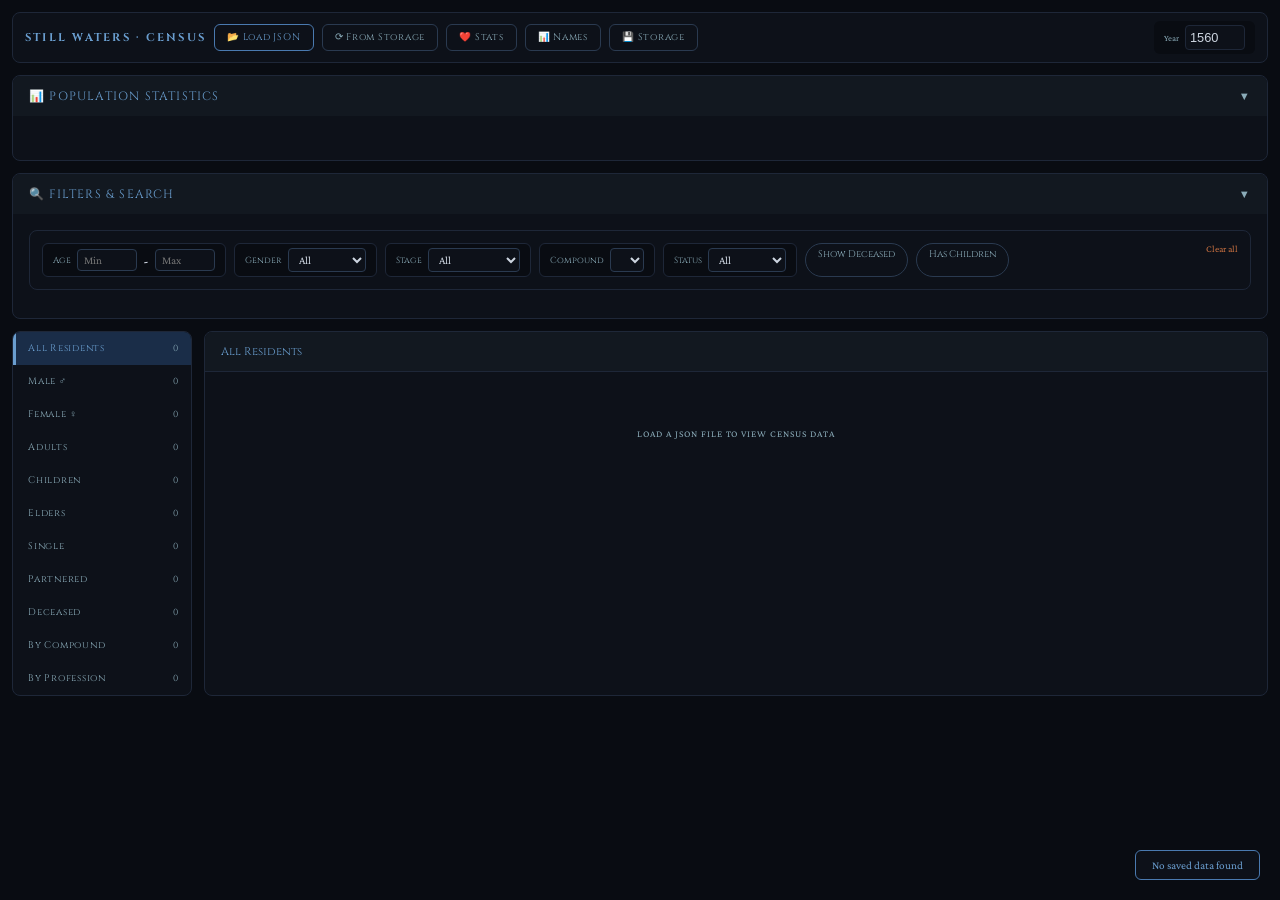
==== Census.html @ c7a9161c "Add files via upload" ====
<!DOCTYPE html>
<html lang="en">
<head>
<meta charset="UTF-8">
<meta name="viewport" content="width=device-width, initial-scale=1.0, maximum-scale=1.0, user-scalable=yes">
<title>Still Waters — Census & Analytics</title>
<link rel="preconnect" href="https://fonts.googleapis.com">
<link href="https://fonts.googleapis.com/css2?family=Cinzel:wght@400;600&family=Crimson+Pro:ital,wght@0,300;0,400;1,300;1,400&display=swap" rel="stylesheet">
<style>
:root {
  --bg: #090c12;
  --bg2: #0d1119;
  --bg3: #121820;
  --border: #1e2738;
  --border2: #2a3a50;
  --text: #cdd5e0;
  --tdim: #8aabb8;
  --accent: #6a9ecf;
  --accent2: #4a7ab0;
  --accent-dim: #1a2d48;
  --success: #4a9060;
  --warning: #c87040;
  --danger: #8b4040;
  --deceased: #8f5e5e;
  --info: #5a9ccc;
  --rank-chief: #c9a87c;
  --rank-sacred-sons: #a87898;
  --rank-sacred: #7a9eb0;
  --rank-sacred-daughters: #b88aa8;
  --rank-consort: #c89880;
  --rank-elder: #6a9ecf;
  --rank-master: #8a9eb0;
  --rel-ongoing: #4a9060;
  --rel-ended: #8b4040;
  --rel-widowed: #8f5e5e;
  --tooltip-bg: #1a2432;
  --tooltip-border: #4a7ab0;
}

* { box-sizing: border-box; margin: 0; padding: 0; }

body {
  background: var(--bg);
  color: var(--text);
  font-family: 'Crimson Pro', Georgia, serif;
  min-height: 100vh;
  overflow-x: hidden;
}

/* Mobile-first design */
.container {
  max-width: 1400px;
  margin: 0 auto;
  padding: 12px;
}

/* Collapsible Sections */
.collapsible-section {
  background: var(--bg2);
  border: 1px solid var(--border);
  border-radius: 8px;
  margin-bottom: 12px;
  overflow: hidden;
}

.section-header {
  display: flex;
  justify-content: space-between;
  align-items: center;
  padding: 12px 16px;
  cursor: pointer;
  font-family: 'Cinzel', serif;
  font-size: 0.75rem;
  letter-spacing: 0.1em;
  color: var(--accent);
  background: var(--bg3);
  transition: background 0.2s;
}

.section-header:hover {
  background: var(--bg);
}

.section-header .arrow {
  transition: transform 0.3s;
  font-size: 0.7rem;
  color: var(--tdim);
}

.section-header.collapsed .arrow {
  transform: rotate(-90deg);
}

.section-content {
  max-height: 2000px;
  overflow: hidden;
  transition: max-height 0.3s ease-out;
  padding: 16px;
}

.section-content.collapsed {
  max-height: 0;
  padding: 0 16px;
}

/* Top Bar */
.topbar {
  display: flex;
  flex-wrap: wrap;
  align-items: center;
  gap: 8px;
  margin-bottom: 12px;
  padding: 8px 12px;
  background: var(--bg2);
  border: 1px solid var(--border);
  border-radius: 8px;
}

.topbar h1 {
  font-family: 'Cinzel', serif;
  font-size: 0.7rem;
  letter-spacing: 0.2em;
  color: var(--accent);
  text-transform: uppercase;
  white-space: nowrap;
}

.btn {
  background: transparent;
  border: 1px solid var(--border2);
  border-radius: 6px;
  color: var(--tdim);
  padding: 6px 12px;
  font-family: 'Cinzel', serif;
  font-size: 0.6rem;
  letter-spacing: 0.08em;
  cursor: pointer;
  transition: all 0.15s;
  white-space: nowrap;
}

.btn:hover {
  border-color: var(--accent);
  color: var(--accent);
}

.btn.primary {
  border-color: var(--accent2);
  color: var(--accent);
}

.btn.small {
  padding: 3px 8px;
  font-size: 0.55rem;
}

.year-control {
  display: flex;
  align-items: center;
  gap: 6px;
  background: var(--bg);
  padding: 4px 10px;
  border-radius: 6px;
  margin-left: auto;
}

.year-control label {
  font-size: 0.55rem;
  color: var(--tdim);
}

.year-control input {
  width: 60px;
  background: var(--bg2);
  border: 1px solid var(--border);
  color: var(--text);
  padding: 4px;
  border-radius: 4px;
  font-size: 0.8rem;
}

/* Stats Grid */
.stats-grid {
  display: grid;
  grid-template-columns: repeat(auto-fit, minmax(140px, 1fr));
  gap: 8px;
  margin-bottom: 12px;
}

.stat-card {
  background: var(--bg2);
  border: 1px solid var(--border);
  border-radius: 8px;
  padding: 10px;
  text-align: center;
}

.stat-value {
  font-size: 1.4rem;
  font-weight: bold;
  color: var(--accent);
}

.stat-label {
  font-size: 0.55rem;
  text-transform: uppercase;
  letter-spacing: 0.1em;
  color: var(--tdim);
  margin-top: 4px;
}

/* Filter Bar */
.filter-bar {
  display: flex;
  flex-wrap: wrap;
  gap: 8px;
  margin-bottom: 12px;
  padding: 12px;
  background: var(--bg2);
  border: 1px solid var(--border);
  border-radius: 8px;
}

.filter-group {
  display: flex;
  align-items: center;
  gap: 6px;
  background: var(--bg);
  padding: 4px 10px;
  border-radius: 6px;
  border: 1px solid var(--border);
}

.filter-group label {
  font-size: 0.55rem;
  font-family: 'Cinzel', serif;
  color: var(--tdim);
}

.filter-input, .filter-select {
  background: var(--bg2);
  border: 1px solid var(--border2);
  border-radius: 4px;
  color: var(--text);
  padding: 4px 6px;
  font-size: 0.7rem;
  font-family: 'Crimson Pro', serif;
}

.filter-tag {
  background: transparent;
  border: 1px solid var(--border2);
  border-radius: 20px;
  padding: 4px 12px;
  font-size: 0.6rem;
  font-family: 'Cinzel', serif;
  color: var(--tdim);
  cursor: pointer;
  transition: all 0.15s;
}

.filter-tag:hover, .filter-tag.active {
  border-color: var(--accent);
  color: var(--accent);
  background: var(--accent-dim);
}

.clear-filters {
  color: var(--warning);
  font-size: 0.6rem;
  cursor: pointer;
  margin-left: auto;
}

/* Main Layout */
.main-layout {
  display: flex;
  gap: 12px;
  flex-wrap: wrap;
}

/* Sidebar Navigation */
.sidebar {
  width: 180px;
  flex-shrink: 0;
  background: var(--bg2);
  border: 1px solid var(--border);
  border-radius: 8px;
  overflow: hidden;
}

.sidebar-item {
  padding: 10px 12px;
  font-family: 'Cinzel', serif;
  font-size: 0.6rem;
  letter-spacing: 0.08em;
  color: var(--tdim);
  cursor: pointer;
  border-left: 3px solid transparent;
  transition: all 0.15s;
}

.sidebar-item:hover {
  background: var(--bg3);
  color: var(--text);
}

.sidebar-item.active {
  background: var(--accent-dim);
  border-left-color: var(--accent);
  color: var(--accent);
}

.sidebar-item .count {
  float: right;
  font-size: 0.55rem;
  color: var(--tdim);
}

/* Content Area */
.content-area {
  flex: 1;
  min-width: 0;
  background: var(--bg2);
  border: 1px solid var(--border);
  border-radius: 8px;
  overflow: hidden;
}

.content-header {
  padding: 12px 16px;
  border-bottom: 1px solid var(--border);
  font-family: 'Cinzel', serif;
  font-size: 0.7rem;
  color: var(--accent);
  background: var(--bg3);
}

.content-body {
  padding: 16px;
  overflow-x: auto;
  max-height: calc(100vh - 450px);
  overflow-y: auto;
}

/* Table Styles */
.census-table {
  width: 100%;
  border-collapse: collapse;
  font-size: 0.75rem;
  min-width: 600px;
}

.census-table th {
  text-align: left;
  padding: 8px 10px;
  font-family: 'Cinzel', serif;
  font-size: 0.55rem;
  color: var(--tdim);
  border-bottom: 1px solid var(--border);
  cursor: pointer;
  white-space: nowrap;
}

.census-table th:hover {
  color: var(--accent);
}

.census-table th.sorted-asc::after { content: " ▲"; }
.census-table th.sorted-desc::after { content: " ▼"; }

.census-table td {
  padding: 8px 10px;
  border-bottom: 1px solid var(--border2);
}

.census-table tr:hover td {
  background: var(--bg3);
}

.census-table .deceased {
  color: var(--deceased);
  font-style: italic;
}

/* Charts */
.chart-container {
  display: flex;
  flex-wrap: wrap;
  gap: 20px;
  margin-top: 16px;
}

.chart {
  flex: 1;
  min-width: 200px;
  background: var(--bg);
  border-radius: 8px;
  padding: 12px;
}

.chart-title {
  font-family: 'Cinzel', serif;
  font-size: 0.6rem;
  color: var(--accent);
  margin-bottom: 12px;
  text-align: center;
}

.bar-chart {
  display: flex;
  flex-direction: column;
  gap: 8px;
}

.bar-item {
  display: flex;
  align-items: center;
  gap: 8px;
  font-size: 0.7rem;
}

.bar-label {
  width: 100px;
  color: var(--tdim);
  white-space: nowrap;
}

.bar-fill {
  flex: 1;
  height: 20px;
  background: var(--accent-dim);
  border-radius: 4px;
  overflow: hidden;
}

.bar-fill-inner {
  height: 100%;
  background: var(--accent);
  width: 0%;
  transition: width 0.3s;
}

.bar-value {
  width: 50px;
  text-align: right;
  color: var(--accent);
}

/* Compound Cards */
.compound-grid {
  display: grid;
  grid-template-columns: repeat(auto-fill, minmax(280px, 1fr));
  gap: 12px;
}

.compound-card {
  background: var(--bg);
  border: 1px solid var(--border);
  border-radius: 8px;
  padding: 12px;
}

.compound-name {
  font-family: 'Cinzel', serif;
  font-size: 0.7rem;
  color: var(--accent);
  margin-bottom: 8px;
  border-bottom: 1px solid var(--border);
  padding-bottom: 4px;
}

.compound-stats {
  display: flex;
  gap: 12px;
  flex-wrap: wrap;
  font-size: 0.65rem;
  margin-bottom: 8px;
}

.compound-stat {
  color: var(--tdim);
}

.compound-stat span {
  color: var(--accent);
  font-weight: bold;
}

.compound-residents {
  margin-top: 8px;
  font-size: 0.6rem;
  color: var(--tdim);
  max-height: 100px;
  overflow-y: auto;
}

/* Modal */
.modal-overlay {
  display: none;
  position: fixed;
  inset: 0;
  background: rgba(0,0,0,0.95);
  z-index: 2000;
  align-items: center;
  justify-content: center;
  padding: 15px;
}

.modal-box {
  background: var(--bg2);
  border: 1px solid var(--border);
  border-radius: 8px;
  width: 90%;
  max-width: 600px;
  max-height: 80vh;
  overflow-y: auto;
  padding: 20px;
}

.modal-title {
  font-family: 'Cinzel', serif;
  font-size: 0.7rem;
  color: var(--accent);
  margin-bottom: 16px;
  text-transform: uppercase;
}

/* Toast */
#toast {
  position: fixed;
  bottom: 20px;
  right: 20px;
  background: var(--bg2);
  border: 1px solid var(--accent2);
  border-radius: 6px;
  padding: 8px 16px;
  color: var(--accent);
  font-size: 0.7rem;
  opacity: 0;
  transition: opacity 0.3s;
  z-index: 999;
  pointer-events: none;
}

#toast.show {
  opacity: 1;
}

/* Empty State */
.empty-state {
  text-align: center;
  padding: 40px;
  color: var(--tdim);
  font-size: 0.6rem;
  letter-spacing: 0.1em;
}

/* Mobile Adjustments */
@media (max-width: 768px) {
  .container {
    padding: 8px;
  }
  
  .main-layout {
    flex-direction: column;
  }
  
  .sidebar {
    width: 100%;
    display: flex;
    overflow-x: auto;
    white-space: nowrap;
  }
  
  .sidebar-item {
    display: inline-block;
    border-left: none;
    border-bottom: 2px solid transparent;
  }
  
  .sidebar-item.active {
    border-left-color: transparent;
    border-bottom-color: var(--accent);
  }
  
  .filter-group {
    flex-wrap: wrap;
  }
  
  .stats-grid {
    grid-template-columns: repeat(3, 1fr);
  }
  
  .content-body {
    padding: 12px;
  }
  
  .census-table {
    font-size: 0.65rem;
  }
  
  .census-table th, .census-table td {
    padding: 5px 6px;
  }
}

@media (max-width: 480px) {
  .stats-grid {
    grid-template-columns: repeat(2, 1fr);
  }
  
  .filter-bar {
    flex-direction: column;
  }
  
  .filter-group {
    width: 100%;
  }
  
  .clear-filters {
    margin-left: 0;
  }
  
  .topbar {
    flex-direction: column;
    align-items: stretch;
  }
  
  .year-control {
    margin-left: 0;
    justify-content: center;
  }
}
</style>
</head>
<body>

<div class="container">
  <!-- Top Bar -->
  <div class="topbar">
    <h1>STILL WATERS · CENSUS</h1>
    <button class="btn primary" onclick="triggerFileLoad()">📂 Load JSON</button>
    <input type="file" id="json-file" accept=".json" style="display:none" onchange="loadJSON(event)">
    <button class="btn" onclick="loadFromStorage()">⟳ From Storage</button>
    <button class="btn" onclick="showRelationshipStats()">❤️ Stats</button>
    <button class="btn" onclick="showNameFrequency()">📊 Names</button>
    <button class="btn" onclick="openStorageManager()">💾 Storage</button>
    <div class="year-control">
      <label>Year</label>
      <input type="number" id="current-year" value="1560" onchange="updateYear()">
    </div>
  </div>

  <!-- Collapsible Stats Section -->
  <div class="collapsible-section">
    <div class="section-header" onclick="toggleSection('stats-section')">
      <span>📊 POPULATION STATISTICS</span>
      <span class="arrow">▼</span>
    </div>
    <div id="stats-section" class="section-content">
      <div class="stats-grid" id="stats-grid"></div>
    </div>
  </div>

  <!-- Collapsible Filter Bar -->
  <div class="collapsible-section">
    <div class="section-header" onclick="toggleSection('filter-section')">
      <span>🔍 FILTERS & SEARCH</span>
      <span class="arrow">▼</span>
    </div>
    <div id="filter-section" class="section-content">
      <div class="filter-bar">
        <div class="filter-group">
          <label>Age</label>
          <input type="number" id="filter-age-min" class="filter-input" placeholder="Min" oninput="applyFilters()" style="width:60px">
          <span>-</span>
          <input type="number" id="filter-age-max" class="filter-input" placeholder="Max" oninput="applyFilters()" style="width:60px">
        </div>
        <div class="filter-group">
          <label>Gender</label>
          <select id="filter-gender" class="filter-select" onchange="applyFilters()">
            <option value="">All</option>
            <option value="male">Male ♂</option>
            <option value="female">Female ♀</option>
          </select>
        </div>
        <div class="filter-group">
          <label>Stage</label>
          <select id="filter-stage" class="filter-select" onchange="applyFilters()">
            <option value="">All</option>
            <option value="infant">Infant</option>
            <option value="toddler">Toddler</option>
            <option value="child">Child</option>
            <option value="adolescent">Adolescent</option>
            <option value="young adult">Young Adult</option>
            <option value="adult">Adult</option>
            <option value="middle-aged">Middle-Aged</option>
            <option value="elder">Elder</option>
          </select>
        </div>
        <div class="filter-group">
          <label>Compound</label>
          <select id="filter-compound" class="filter-select" onchange="applyFilters()"></select>
        </div>
        <div class="filter-group">
          <label>Status</label>
          <select id="filter-status" class="filter-select" onchange="applyFilters()">
            <option value="">All</option>
            <option value="single">Single</option>
            <option value="ongoing">Ongoing</option>
            <option value="widowed">Widowed</option>
          </select>
        </div>
        <span class="filter-tag" onclick="toggleFilter('deceased')" id="filter-deceased">Show Deceased</span>
        <span class="filter-tag" onclick="toggleFilter('has-children')" id="filter-children">Has Children</span>
        <span class="clear-filters" onclick="clearAllFilters()">Clear all</span>
      </div>
    </div>
  </div>

  <!-- Main Content -->
  <div class="main-layout">
    <!-- Sidebar Navigation -->
    <div class="sidebar" id="sidebar">
      <div class="sidebar-item active" onclick="switchView('all')" id="view-all">
        All Residents <span class="count" id="count-all">0</span>
      </div>
      <div class="sidebar-item" onclick="switchView('male')" id="view-male">
        Male ♂ <span class="count" id="count-male">0</span>
      </div>
      <div class="sidebar-item" onclick="switchView('female')" id="view-female">
        Female ♀ <span class="count" id="count-female">0</span>
      </div>
      <div class="sidebar-item" onclick="switchView('adult')" id="view-adult">
        Adults <span class="count" id="count-adult">0</span>
      </div>
      <div class="sidebar-item" onclick="switchView('child')" id="view-child">
        Children <span class="count" id="count-child">0</span>
      </div>
      <div class="sidebar-item" onclick="switchView('elder')" id="view-elder">
        Elders <span class="count" id="count-elder">0</span>
      </div>
      <div class="sidebar-item" onclick="switchView('single')" id="view-single">
        Single <span class="count" id="count-single">0</span>
      </div>
      <div class="sidebar-item" onclick="switchView('partnered')" id="view-partnered">
        Partnered <span class="count" id="count-partnered">0</span>
      </div>
      <div class="sidebar-item" onclick="switchView('deceased')" id="view-deceased">
        Deceased <span class="count" id="count-deceased">0</span>
      </div>
      <div class="sidebar-item" onclick="switchView('compounds')" id="view-compounds">
        By Compound <span class="count" id="count-compounds">0</span>
      </div>
      <div class="sidebar-item" onclick="switchView('professions')" id="view-professions">
        By Profession <span class="count" id="count-professions">0</span>
      </div>
    </div>

    <!-- Content Area -->
    <div class="content-area">
      <div class="content-header" id="content-header">All Residents</div>
      <div class="content-body" id="content-body">
        <div class="empty-state">LOAD A JSON FILE TO VIEW CENSUS DATA</div>
      </div>
    </div>
  </div>
</div>

<!-- Modals -->
<div id="stats-modal" class="modal-overlay" style="display:none;">
  <div class="modal-box">
    <div class="modal-title" id="modal-title">Statistics</div>
    <div id="modal-content"></div>
    <button class="btn primary" style="margin-top:16px;" onclick="closeModal('stats-modal')">Close</button>
  </div>
</div>

<div id="storage-manager-modal" class="modal-overlay" style="display:none;">
  <div class="modal-box" style="max-width:800px">
    <div class="modal-title">Storage Manager</div>
    <div id="storage-list" style="max-height:400px; overflow-y:auto; margin-bottom:16px;"></div>
    <div style="display:flex; gap:8px; flex-wrap:wrap;">
      <button class="btn danger" onclick="clearAllStorage()">🗑️ Clear All</button>
      <button class="btn" onclick="refreshStorageList()">🔄 Refresh</button>
      <button class="btn primary" onclick="closeModal('storage-manager-modal')">Close</button>
    </div>
    <div style="margin-top:12px; padding:8px; background:var(--bg); border-radius:4px; border-left:3px solid var(--warning);">
      <p style="font-size:0.65rem; color:var(--warning);">⚠️ Warning: Clearing data is permanent. Export your data first!</p>
    </div>
  </div>
</div>

<div id="toast"></div>

<script>
// ====================== STORAGE KEYS ======================
const STORAGE_KEY = 'stillwaters_manager';
const STORAGE_KEYS = ['stillwaters_editor','stillwaters_connections','stillwaters_locations','stillwaters_professions','stillwaters_tree','stillwaters_gatherings'];

// ====================== DATA STRUCTURE ======================
let DATA = {
  version: "1.0",
  currentYear: 1560,
  people: {},
  relationships: {},
  locations: {},
  professions: [],
  stableIdIndex: {}
};

let filteredPeople = [];
let currentView = 'all';
let sortColumn = 'name';
let sortDirection = 'asc';
let filters = {
  ageMin: null,
  ageMax: null,
  gender: '',
  stage: '',
  compound: '',
  status: '',
  showDeceased: false,
  hasChildren: false
};

// ====================== RANK CONSTANTS ======================
const RANK_SYMBOLS = {
  'Chief': '★', 'Sacred Sons': '⌾', 'Sacred': '◈',
  'Sacred Daughters': '◉', 'Sacred Consort': '⌇',
  'Elder': '▲', 'Master': '◆', 'Commoner': '·'
};
const RANK_ORDER = ['Chief', 'Sacred Sons', 'Elder', 'Sacred', 'Sacred Daughters', 'Master', 'Sacred Consort', 'Commoner'];

// ====================== UTILITY FUNCTIONS ======================
function escapeHtml(t) {
  if (!t) return '';
  return String(t).replace(/[&<>]/g, function(m) {
    if (m === '&') return '&amp;';
    if (m === '<') return '&lt;';
    if (m === '>') return '&gt;';
    return m;
  });
}

function showToast(msg) {
  const toast = document.getElementById('toast');
  toast.textContent = msg;
  toast.classList.add('show');
  setTimeout(() => toast.classList.remove('show'), 2000);
}

function closeModal(modalId) {
  document.getElementById(modalId).style.display = 'none';
}

function toggleSection(sectionId) {
  const section = document.getElementById(sectionId);
  const header = section?.previousElementSibling;
  if (section) {
    section.classList.toggle('collapsed');
    if (header) header.classList.toggle('collapsed');
  }
}

function toggleFilter(filter) {
  if (filter === 'deceased') {
    filters.showDeceased = !filters.showDeceased;
    document.getElementById('filter-deceased').classList.toggle('active', filters.showDeceased);
  } else if (filter === 'has-children') {
    filters.hasChildren = !filters.hasChildren;
    document.getElementById('filter-children').classList.toggle('active', filters.hasChildren);
  }
  applyFilters();
}

// ====================== PERSON DATA HELPERS ======================
function getPersonDisplay(id) {
  const p = DATA.people[id] || {};
  const rel = DATA.relationships[id] || {};
  
  let age = p.age;
  if (!age && p.birthYear) {
    age = DATA.currentYear - p.birthYear;
    if (p.deceased && p.deathYear) age = p.deathYear - p.birthYear;
  }
  
  return {
    id, name: p.name || id,
    gender: p.gender || 'unknown', age: age,
    stage: p.stage || '', birthYear: p.birthYear,
    deathYear: p.deathYear, deceased: !!(p.deceased || rel.deceased),
    birthComp: p.birthComp || '', currComp: p.currComp || p.birthComp || '',
    role: p.role || '', ranks: p.ranks || [],
    father: rel.father, mother: rel.mother,
    ongoing: rel.ongoing || [], ended: rel.ended || [], widowed: rel.widowed || [],
    professions: p.professions || []
  };
}

function getRelationshipStatus(id) {
  const rel = DATA.relationships[id] || {};
  if (rel.ongoing?.length > 0) return 'ongoing';
  if (rel.widowed?.length > 0) return 'widowed';
  if (rel.ended?.length > 0) return 'ended';
  return 'single';
}

function getChildren(id) {
  const children = [];
  Object.keys(DATA.people).forEach(pid => {
    const rel = DATA.relationships[pid] || {};
    if (rel.father === id || rel.mother === id) children.push(pid);
  });
  return children;
}

function getProfessionCounts() {
  const counts = {};
  Object.values(DATA.people).forEach(p => {
    if (p.professions?.length) {
      p.professions.forEach(prof => {
        counts[prof.name] = (counts[prof.name] || 0) + 1;
      });
    } else if (p.role) {
      counts[p.role] = (counts[p.role] || 0) + 1;
    }
  });
  return Object.entries(counts).sort((a,b) => b[1] - a[1]).slice(0, 15);
}

function getCompoundStats() {
  const compounds = {};
  Object.values(DATA.people).forEach(p => {
    const comp = p.currComp || p.birthComp || 'Unknown';
    if (!compounds[comp]) {
      compounds[comp] = { name: comp, displayName: comp, total: 0, male: 0, female: 0, children: 0, adults: 0, elders: 0, residents: [] };
    }
    const pd = getPersonDisplay(p.id);
    compounds[comp].total++;
    compounds[comp].residents.push(pd);
    if (pd.gender === 'male') compounds[comp].male++;
    if (pd.gender === 'female') compounds[comp].female++;
    if (pd.stage === 'child' || pd.stage === 'toddler' || pd.stage === 'infant' || pd.stage === 'adolescent') compounds[comp].children++;
    else if (pd.stage === 'elder') compounds[comp].elders++;
    else compounds[comp].adults++;
    
    if (DATA.locations) {
      const loc = Object.values(DATA.locations).find(l => l.compKey === comp);
      if (loc) compounds[comp].displayName = loc.name;
    }
  });
  return Object.values(compounds).sort((a,b) => b.total - a.total);
}

function getAgeDistribution() {
  const dist = { infant:0, toddler:0, child:0, adolescent:0, youngAdult:0, adult:0, middleAged:0, elder:0 };
  Object.values(DATA.people).forEach(p => {
    if (!p.deceased) {
      const stage = p.stage || '';
      if (stage === 'infant') dist.infant++;
      else if (stage === 'toddler') dist.toddler++;
      else if (stage === 'child') dist.child++;
      else if (stage === 'adolescent') dist.adolescent++;
      else if (stage === 'young adult') dist.youngAdult++;
      else if (stage === 'adult') dist.adult++;
      else if (stage === 'middle-aged') dist.middleAged++;
      else if (stage === 'elder') dist.elder++;
    }
  });
  return dist;
}

// ====================== FILTERS ======================
function applyFilters() {
  filters.ageMin = document.getElementById('filter-age-min').value ? parseInt(document.getElementById('filter-age-min').value) : null;
  filters.ageMax = document.getElementById('filter-age-max').value ? parseInt(document.getElementById('filter-age-max').value) : null;
  filters.gender = document.getElementById('filter-gender').value;
  filters.stage = document.getElementById('filter-stage').value;
  filters.compound = document.getElementById('filter-compound').value;
  filters.status = document.getElementById('filter-status').value;
  
  filteredPeople = Object.keys(DATA.people)
    .map(id => getPersonDisplay(id))
    .filter(p => {
      if (filters.ageMin !== null && (p.age || 0) < filters.ageMin) return false;
      if (filters.ageMax !== null && (p.age || 999) > filters.ageMax) return false;
      if (filters.gender && p.gender !== filters.gender) return false;
      if (filters.stage && p.stage !== filters.stage) return false;
      if (filters.compound && p.currComp !== filters.compound && p.birthComp !== filters.compound) return false;
      if (!filters.showDeceased && p.deceased) return false;
      if (filters.hasChildren && getChildren(p.id).length === 0) return false;
      
      const status = getRelationshipStatus(p.id);
      if (filters.status && filters.status !== 'single' && status !== filters.status) return false;
      if (filters.status === 'single' && status !== 'single') return false;
      
      return true;
    });
  
  sortPeople();
  updateStats();
  renderView();
}

function clearAllFilters() {
  document.getElementById('filter-age-min').value = '';
  document.getElementById('filter-age-max').value = '';
  document.getElementById('filter-gender').value = '';
  document.getElementById('filter-stage').value = '';
  document.getElementById('filter-compound').value = '';
  document.getElementById('filter-status').value = '';
  filters = { ageMin: null, ageMax: null, gender: '', stage: '', compound: '', status: '', showDeceased: false, hasChildren: false };
  document.getElementById('filter-deceased').classList.remove('active');
  document.getElementById('filter-children').classList.remove('active');
  applyFilters();
}

function setSort(column) {
  if (sortColumn === column) sortDirection = sortDirection === 'asc' ? 'desc' : 'asc';
  else { sortColumn = column; sortDirection = 'asc'; }
  sortPeople();
  renderView();
}

function sortPeople() {
  filteredPeople.sort((a, b) => {
    let valA, valB;
    switch(sortColumn) {
      case 'name': valA = a.name || ''; valB = b.name || ''; break;
      case 'age': valA = a.age || 0; valB = b.age || 0; break;
      case 'gender': valA = a.gender || ''; valB = b.gender || ''; break;
      case 'stage': valA = a.stage || ''; valB = b.stage || ''; break;
      case 'compound': valA = a.currComp || ''; valB = b.currComp || ''; break;
      default: valA = a.name || ''; valB = b.name || '';
    }
    if (valA < valB) return sortDirection === 'asc' ? -1 : 1;
    if (valA > valB) return sortDirection === 'asc' ? 1 : -1;
    return 0;
  });
}

// ====================== STATS UPDATE ======================
function updateStats() {
  const all = Object.keys(DATA.people).length;
  const male = Object.values(DATA.people).filter(p => p.gender === 'male').length;
  const female = Object.values(DATA.people).filter(p => p.gender === 'female').length;
  const adult = Object.values(DATA.people).filter(p => {
    const s = p.stage || '';
    return s === 'adult' || s === 'young adult' || s === 'middle-aged';
  }).length;
  const child = Object.values(DATA.people).filter(p => {
    const s = p.stage || '';
    return s === 'child' || s === 'toddler' || s === 'infant' || s === 'adolescent';
  }).length;
  const elder = Object.values(DATA.people).filter(p => p.stage === 'elder').length;
  const deceased = Object.values(DATA.people).filter(p => p.deceased).length;
  const partnered = Object.keys(DATA.people).filter(id => getRelationshipStatus(id) !== 'single').length;
  const uniqueNames = new Set(Object.values(DATA.people).map(p => p.name)).size;
  
  document.getElementById('stats-grid').innerHTML = `
    <div class="stat-card"><div class="stat-value">${all}</div><div class="stat-label">Total</div></div>
    <div class="stat-card"><div class="stat-value">${male}</div><div class="stat-label">♂ Male</div></div>
    <div class="stat-card"><div class="stat-value">${female}</div><div class="stat-label">♀ Female</div></div>
    <div class="stat-card"><div class="stat-value">${adult}</div><div class="stat-label">Adults</div></div>
    <div class="stat-card"><div class="stat-value">${child}</div><div class="stat-label">Children</div></div>
    <div class="stat-card"><div class="stat-value">${elder}</div><div class="stat-label">Elders</div></div>
    <div class="stat-card"><div class="stat-value">${deceased}</div><div class="stat-label">Deceased</div></div>
    <div class="stat-card"><div class="stat-value">${partnered}</div><div class="stat-label">Partnered</div></div>
    <div class="stat-card"><div class="stat-value">${uniqueNames}</div><div class="stat-label">Unique Names</div></div>
  `;
  
  document.getElementById('count-all').textContent = all;
  document.getElementById('count-male').textContent = male;
  document.getElementById('count-female').textContent = female;
  document.getElementById('count-adult').textContent = adult;
  document.getElementById('count-child').textContent = child;
  document.getElementById('count-elder').textContent = elder;
  document.getElementById('count-single').textContent = all - partnered;
  document.getElementById('count-partnered').textContent = partnered;
  document.getElementById('count-deceased').textContent = deceased;
  document.getElementById('count-compounds').textContent = getCompoundStats().length;
  document.getElementById('count-professions').textContent = getProfessionCounts().length;
}

// ====================== RENDER VIEWS ======================
function switchView(view) {
  currentView = view;
  document.querySelectorAll('.sidebar-item').forEach(item => item.classList.remove('active'));
  document.getElementById(`view-${view}`).classList.add('active');
  const header = document.getElementById('content-header');
  const titles = { all: 'All Residents', male: 'Male Residents', female: 'Female Residents', adult: 'Adults', child: 'Children', elder: 'Elders', single: 'Single', partnered: 'Partnered', deceased: 'Deceased', compounds: 'By Compound', professions: 'By Profession' };
  header.textContent = titles[view] || 'Residents';
  renderView();
}

function renderView() {
  const body = document.getElementById('content-body');
  
  if (currentView === 'compounds') {
    renderCompoundsView(body);
  } else if (currentView === 'professions') {
    renderProfessionsView(body);
  } else {
    renderTableView(body);
  }
}

function renderTableView(body) {
  let displayPeople = [...filteredPeople];
  
  if (currentView === 'male') displayPeople = displayPeople.filter(p => p.gender === 'male');
  else if (currentView === 'female') displayPeople = displayPeople.filter(p => p.gender === 'female');
  else if (currentView === 'adult') displayPeople = displayPeople.filter(p => p.stage === 'adult' || p.stage === 'young adult' || p.stage === 'middle-aged');
  else if (currentView === 'child') displayPeople = displayPeople.filter(p => p.stage === 'child' || p.stage === 'toddler' || p.stage === 'infant' || p.stage === 'adolescent');
  else if (currentView === 'elder') displayPeople = displayPeople.filter(p => p.stage === 'elder');
  else if (currentView === 'single') displayPeople = displayPeople.filter(p => getRelationshipStatus(p.id) === 'single');
  else if (currentView === 'partnered') displayPeople = displayPeople.filter(p => getRelationshipStatus(p.id) !== 'single');
  else if (currentView === 'deceased') displayPeople = displayPeople.filter(p => p.deceased);
  
  if (!displayPeople.length) {
    body.innerHTML = '<div class="empty-state">No matching records</div>';
    return;
  }
  
  let html = '<table class="census-table"><thead><tr>';
  html += `<th onclick="setSort('name')" class="${sortColumn === 'name' ? (sortDirection === 'asc' ? 'sorted-asc' : 'sorted-desc') : ''}">Name</th>`;
  html += `<th onclick="setSort('gender')" class="${sortColumn === 'gender' ? (sortDirection === 'asc' ? 'sorted-asc' : 'sorted-desc') : ''}">Gender</th>`;
  html += `<th onclick="setSort('age')" class="${sortColumn === 'age' ? (sortDirection === 'asc' ? 'sorted-asc' : 'sorted-desc') : ''}">Age</th>`;
  html += `<th onclick="setSort('stage')" class="${sortColumn === 'stage' ? (sortDirection === 'asc' ? 'sorted-asc' : 'sorted-desc') : ''}">Stage</th>`;
  html += `<th onclick="setSort('compound')" class="${sortColumn === 'compound' ? (sortDirection === 'asc' ? 'sorted-asc' : 'sorted-desc') : ''}">Compound</th>`;
  html += `<th>Rank</th><th>Status</th><th>Role</th></tr></thead><tbody>`;
  
  displayPeople.forEach(p => {
    const gSym = p.gender === 'male' ? '♂' : p.gender === 'female' ? '♀' : '·';
    const status = getRelationshipStatus(p.id);
    const statusClass = status === 'ongoing' ? 'status-ongoing' : status === 'widowed' ? 'status-widowed' : 'status-single';
    const statusLabel = status === 'ongoing' ? 'Ongoing' : status === 'widowed' ? 'Widowed' : 'Single';
    const rankIcons = renderRankIcons(p.ranks);
    const deceasedClass = p.deceased ? 'deceased' : '';
    
    html += `<tr class="${deceasedClass}">
      <td><span class="gender-symbol">${gSym}</span> ${escapeHtml(p.name)}${p.deceased ? ' ✝' : ''}</td>
      <td>${p.gender || '—'}</td>
      <td>${p.age !== null ? p.age : '—'}</td>
      <td>${p.stage || '—'}</td>
      <td>${escapeHtml(p.currComp || '—')}</td>
      <td><span class="rank-icons">${rankIcons}</span></td>
      <td><span class="status-badge ${statusClass}" style="padding:2px 8px; border-radius:12px; border:1px solid;">${statusLabel}</span></td>
      <td>${escapeHtml(p.role || '—')}</td>
    </tr>`;
  });
  
  html += '</tbody></table>';
  body.innerHTML = html;
}

function renderCompoundsView(body) {
  const compounds = getCompoundStats();
  if (!compounds.length) {
    body.innerHTML = '<div class="empty-state">No compound data available</div>';
    return;
  }
  
  let html = '<div class="compound-grid">';
  compounds.forEach(c => {
    const genderRatio = c.total > 0 ? ((c.male / c.total) * 100).toFixed(0) : 0;
    html += `
      <div class="compound-card">
        <div class="compound-name">${escapeHtml(c.displayName)}</div>
        <div class="compound-stats">
          <div class="compound-stat">👥 <span>${c.total}</span> total</div>
          <div class="compound-stat">♂ <span>${c.male}</span> / ♀ <span>${c.female}</span></div>
          <div class="compound-stat">👶 <span>${c.children}</span> · 👨 <span>${c.adults}</span> · 👴 <span>${c.elders}</span></div>
        </div>
        <div class="compound-residents">
          <strong>Residents:</strong> ${c.residents.slice(0, 8).map(r => escapeHtml(r.name) + (r.deceased ? ' ✝' : '')).join(', ')}${c.residents.length > 8 ? ` +${c.residents.length - 8} more` : ''}
        </div>
      </div>
    `;
  });
  html += '</div>';
  body.innerHTML = html;
}

function renderProfessionsView(body) {
  const professions = getProfessionCounts();
  if (!professions.length) {
    body.innerHTML = '<div class="empty-state">No profession data available</div>';
    return;
  }
  
  const total = professions.reduce((sum, [_, count]) => sum + count, 0);
  let html = '<div style="margin-bottom:16px;"><h4 style="color:var(--accent); margin-bottom:8px;">Employment Distribution</h4><div class="bar-chart">';
  
  professions.forEach(([name, count]) => {
    const percent = total > 0 ? (count / total * 100).toFixed(1) : 0;
    html += `
      <div class="bar-item">
        <div class="bar-label">${escapeHtml(name)}</div>
        <div class="bar-fill"><div class="bar-fill-inner" style="width: ${percent}%;"></div></div>
        <div class="bar-value">${count} (${percent}%)</div>
      </div>
    `;
  });
  
  html += '</div></div>';
  
  // Age distribution chart
  const ageDist = getAgeDistribution();
  const ageTotal = Object.values(ageDist).reduce((a,b) => a+b, 0);
  html += '<div><h4 style="color:var(--accent); margin-bottom:8px;">Age Distribution</h4><div class="bar-chart">';
  Object.entries(ageDist).forEach(([stage, count]) => {
    const percent = ageTotal > 0 ? (count / ageTotal * 100).toFixed(1) : 0;
    if (count > 0) {
      html += `
        <div class="bar-item">
          <div class="bar-label">${stage}</div>
          <div class="bar-fill"><div class="bar-fill-inner" style="width: ${percent}%;"></div></div>
          <div class="bar-value">${count} (${percent}%)</div>
        </div>
      `;
    }
  });
  html += '</div></div>';
  
  body.innerHTML = html;
}

function renderRankIcons(ranks) {
  if (!ranks?.length) return '';
  const sorted = [...ranks].sort((a,b) => (RANK_ORDER.indexOf(a.value) - RANK_ORDER.indexOf(b.value)));
  return sorted.map(r => {
    const symbol = RANK_SYMBOLS[r.value] || '';
    return symbol ? `<span style="color:var(--rank-${r.value?.toLowerCase().replace(/\s+/g, '-') || 'commoner'})">${symbol}</span>` : '';
  }).join('');
}

// ====================== DATA LOADING ======================
function loadJSON(event) {
  const file = event.target.files[0];
  if (!file) return;
  const reader = new FileReader();
  reader.onload = (e) => {
    try {
      const imported = JSON.parse(e.target.result);
      DATA = {
        version: imported.version || "1.0",
        currentYear: imported.currentYear || 1560,
        people: imported.people || {},
        relationships: imported.relationships || {},
        locations: imported.locations || {},
        professions: imported.professions || [],
        stableIdIndex: imported.stableIdIndex || {}
      };
      document.getElementById('current-year').value = DATA.currentYear;
      updateCompoundFilter();
      applyFilters();
      showToast(`Loaded ${Object.keys(DATA.people).length} people`);
    } catch (err) {
      showToast('Error: ' + err.message);
    }
  };
  reader.readAsText(file);
  event.target.value = '';
}

function triggerFileLoad() {
  document.getElementById('json-file').click();
}

function loadFromStorage() {
  const raw = localStorage.getItem(STORAGE_KEY);
  if (!raw) {
    showToast('No saved data found');
    return;
  }
  try {
    const imported = JSON.parse(raw);
    DATA = {
      version: imported.version || "1.0",
      currentYear: imported.currentYear || 1560,
      people: imported.people || {},
      relationships: imported.relationships || {},
      locations: imported.locations || {},
      professions: imported.professions || [],
      stableIdIndex: imported.stableIdIndex || {}
    };
    document.getElementById('current-year').value = DATA.currentYear;
    updateCompoundFilter();
    applyFilters();
    showToast(`Loaded ${Object.keys(DATA.people).length} people`);
  } catch (err) {
    showToast('Error loading data');
  }
}

function updateYear() {
  DATA.currentYear = parseInt(document.getElementById('current-year').value) || 1560;
  applyFilters();
}

function updateCompoundFilter() {
  const compounds = new Set();
  Object.values(DATA.people).forEach(p => {
    if (p.currComp) compounds.add(p.currComp);
    if (p.birthComp) compounds.add(p.birthComp);
  });
  const select = document.getElementById('filter-compound');
  select.innerHTML = '<option value="">All</option>';
  Array.from(compounds).sort().forEach(c => {
    let display = c;
    if (DATA.locations) {
      const loc = Object.values(DATA.locations).find(l => l.compKey === c);
      if (loc) display = loc.name;
    }
    select.innerHTML += `<option value="${c}">${escapeHtml(display)}</option>`;
  });
}

// ====================== MODALS ======================
function showNameFrequency() {
  const nameCounts = {};
  Object.values(DATA.people).forEach(p => {
    if (p.name) nameCounts[p.name] = (nameCounts[p.name] || 0) + 1;
  });
  const sorted = Object.entries(nameCounts).sort((a,b) => b[1] - a[1]);
  const modal = document.getElementById('stats-modal');
  document.getElementById('modal-title').textContent = 'Name Frequency';
  document.getElementById('modal-content').innerHTML = `
    <div style="display:flex; flex-direction:column; gap:6px;">
      ${sorted.map(([name, count]) => `<div style="display:flex; justify-content:space-between; padding:6px; border-bottom:1px solid var(--border2);">
        <span>${escapeHtml(name)}</span><span style="color:var(--accent);">${count}</span>
      </div>`).join('')}
    </div>
  `;
  modal.style.display = 'flex';
}

function showRelationshipStats() {
  let ongoing = 0, ended = 0, widowed = 0;
  Object.values(DATA.relationships).forEach(rel => {
    ongoing += (rel.ongoing || []).length;
    ended += (rel.ended || []).length;
    widowed += (rel.widowed || []).length;
  });
  const modal = document.getElementById('stats-modal');
  document.getElementById('modal-title').textContent = 'Relationship Statistics';
  document.getElementById('modal-content').innerHTML = `
    <div style="display:grid; grid-template-columns:1fr 1fr 1fr; gap:12px; text-align:center;">
      <div style="background:var(--bg); padding:12px; border-radius:8px;"><div style="font-size:1.5rem; color:var(--rel-ongoing);">${ongoing}</div><div>Ongoing</div></div>
      <div style="background:var(--bg); padding:12px; border-radius:8px;"><div style="font-size:1.5rem; color:var(--rel-ended);">${ended}</div><div>Ended</div></div>
      <div style="background:var(--bg); padding:12px; border-radius:8px;"><div style="font-size:1.5rem; color:var(--rel-widowed);">${widowed}</div><div>Widowed</div></div>
    </div>
  `;
  modal.style.display = 'flex';
}

// ====================== STORAGE MANAGER ======================
function openStorageManager() {
  refreshStorageList();
  document.getElementById('storage-manager-modal').style.display = 'flex';
}

function refreshStorageList() {
  const listEl = document.getElementById('storage-list');
  let html = '<table style="width:100%; border-collapse:collapse;"><tr><th>Key</th><th>Size</th><th>Status</th><th></th></tr>';
  [STORAGE_KEY, ...STORAGE_KEYS].forEach(key => {
    const raw = localStorage.getItem(key);
    const size = raw ? (raw.length / 1024).toFixed(1) : 0;
    const status = raw ? '✅ Data' : '❌ Empty';
    html += `<tr><td style="padding:4px;">${key}</td><td style="padding:4px;">${size} KB</td><td style="padding:4px;">${status}</td>
      <td style="padding:4px;"><button class="btn small" onclick="clearStorageKey('${key}')">Clear</button></td></tr>`;
  });
  html += '</table>';
  listEl.innerHTML = html;
}

function clearStorageKey(key) {
  if (confirm(`Clear ${key}?`)) {
    localStorage.removeItem(key);
    refreshStorageList();
    showToast(`Cleared ${key}`);
  }
}

function clearAllStorage() {
  if (confirm('Clear ALL Still Waters data?')) {
    [STORAGE_KEY, ...STORAGE_KEYS].forEach(key => localStorage.removeItem(key));
    refreshStorageList();
    showToast('All storage cleared');
  }
}

// ====================== INIT ======================
window.addEventListener('load', () => {
  loadFromStorage();
});
</script>
</body>
</html>
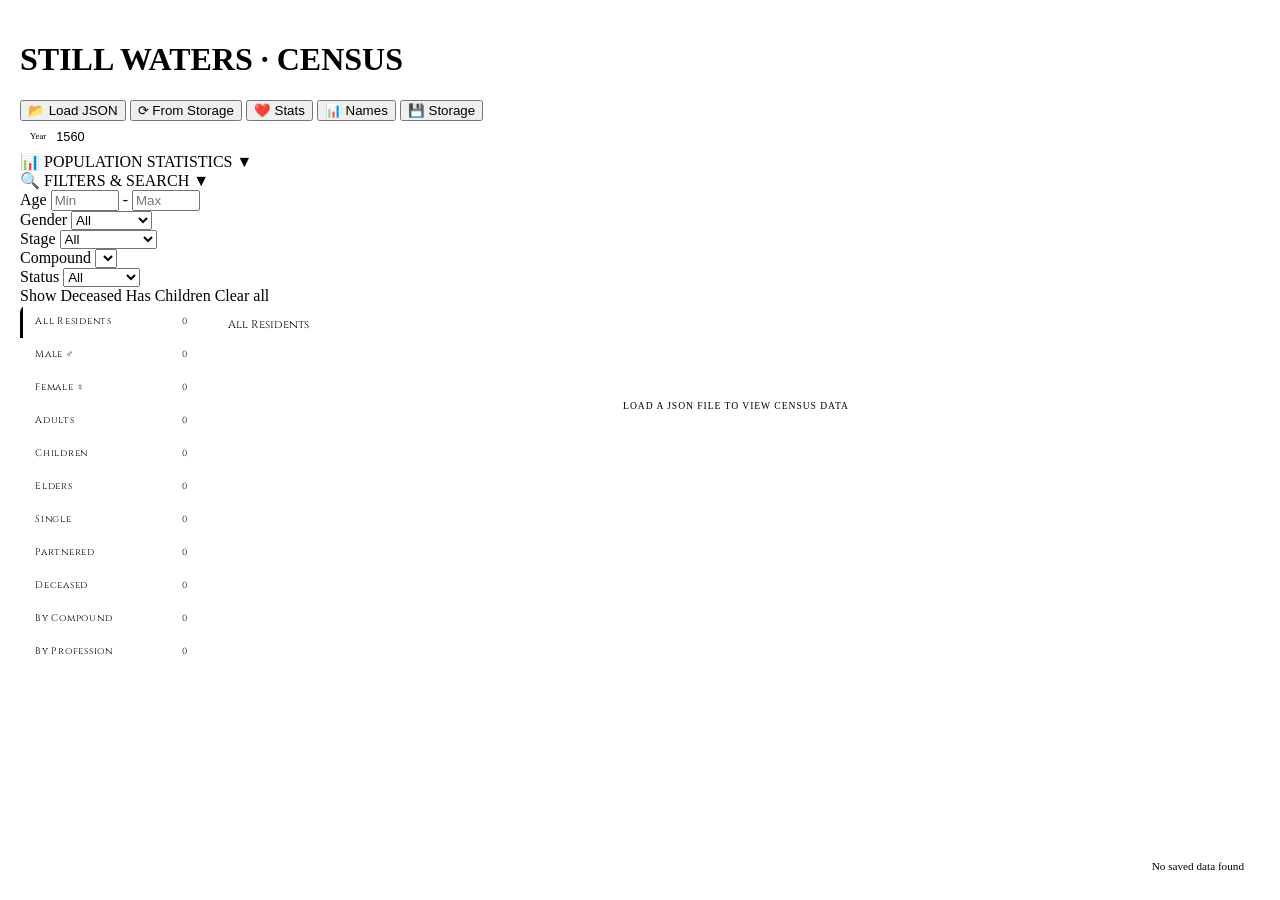
==== commit cfc0f0fa: "Update Census.html" ====
--- a/Census.html
+++ b/Census.html
@@ -6,154 +6,20 @@
 <title>Still Waters — Census & Analytics</title>
 <link rel="preconnect" href="https://fonts.googleapis.com">
 <link href="https://fonts.googleapis.com/css2?family=Cinzel:wght@400;600&family=Crimson+Pro:ital,wght@0,300;0,400;1,300;1,400&display=swap" rel="stylesheet">
+<link rel="stylesheet" href="stillwaters.css">
 <style>
-:root {
-  --bg: #090c12;
-  --bg2: #0d1119;
-  --bg3: #121820;
-  --border: #1e2738;
-  --border2: #2a3a50;
-  --text: #cdd5e0;
-  --tdim: #8aabb8;
-  --accent: #6a9ecf;
-  --accent2: #4a7ab0;
-  --accent-dim: #1a2d48;
-  --success: #4a9060;
-  --warning: #c87040;
-  --danger: #8b4040;
-  --deceased: #8f5e5e;
-  --info: #5a9ccc;
-  --rank-chief: #c9a87c;
-  --rank-sacred-sons: #a87898;
-  --rank-sacred: #7a9eb0;
-  --rank-sacred-daughters: #b88aa8;
-  --rank-consort: #c89880;
-  --rank-elder: #6a9ecf;
-  --rank-master: #8a9eb0;
-  --rel-ongoing: #4a9060;
-  --rel-ended: #8b4040;
-  --rel-widowed: #8f5e5e;
-  --tooltip-bg: #1a2432;
-  --tooltip-border: #4a7ab0;
-}
-
-* { box-sizing: border-box; margin: 0; padding: 0; }
-
-body {
-  background: var(--bg);
-  color: var(--text);
-  font-family: 'Crimson Pro', Georgia, serif;
-  min-height: 100vh;
-  overflow-x: hidden;
-}
-
-/* Mobile-first design */
+/* ============================================
+   CENSUS-SPECIFIC STYLES
+   ============================================ */
+
+/* Container - census-specific layout */
 .container {
   max-width: 1400px;
   margin: 0 auto;
   padding: 12px;
 }
 
-/* Collapsible Sections */
-.collapsible-section {
-  background: var(--bg2);
-  border: 1px solid var(--border);
-  border-radius: 8px;
-  margin-bottom: 12px;
-  overflow: hidden;
-}
-
-.section-header {
-  display: flex;
-  justify-content: space-between;
-  align-items: center;
-  padding: 12px 16px;
-  cursor: pointer;
-  font-family: 'Cinzel', serif;
-  font-size: 0.75rem;
-  letter-spacing: 0.1em;
-  color: var(--accent);
-  background: var(--bg3);
-  transition: background 0.2s;
-}
-
-.section-header:hover {
-  background: var(--bg);
-}
-
-.section-header .arrow {
-  transition: transform 0.3s;
-  font-size: 0.7rem;
-  color: var(--tdim);
-}
-
-.section-header.collapsed .arrow {
-  transform: rotate(-90deg);
-}
-
-.section-content {
-  max-height: 2000px;
-  overflow: hidden;
-  transition: max-height 0.3s ease-out;
-  padding: 16px;
-}
-
-.section-content.collapsed {
-  max-height: 0;
-  padding: 0 16px;
-}
-
-/* Top Bar */
-.topbar {
-  display: flex;
-  flex-wrap: wrap;
-  align-items: center;
-  gap: 8px;
-  margin-bottom: 12px;
-  padding: 8px 12px;
-  background: var(--bg2);
-  border: 1px solid var(--border);
-  border-radius: 8px;
-}
-
-.topbar h1 {
-  font-family: 'Cinzel', serif;
-  font-size: 0.7rem;
-  letter-spacing: 0.2em;
-  color: var(--accent);
-  text-transform: uppercase;
-  white-space: nowrap;
-}
-
-.btn {
-  background: transparent;
-  border: 1px solid var(--border2);
-  border-radius: 6px;
-  color: var(--tdim);
-  padding: 6px 12px;
-  font-family: 'Cinzel', serif;
-  font-size: 0.6rem;
-  letter-spacing: 0.08em;
-  cursor: pointer;
-  transition: all 0.15s;
-  white-space: nowrap;
-}
-
-.btn:hover {
-  border-color: var(--accent);
-  color: var(--accent);
-}
-
-.btn.primary {
-  border-color: var(--accent2);
-  color: var(--accent);
-}
-
-.btn.small {
-  padding: 3px 8px;
-  font-size: 0.55rem;
-}
-
+/* Year Control - census specific positioning */
 .year-control {
   display: flex;
   align-items: center;
@@ -179,107 +45,14 @@
   font-size: 0.8rem;
 }
 
-/* Stats Grid */
-.stats-grid {
-  display: grid;
-  grid-template-columns: repeat(auto-fit, minmax(140px, 1fr));
-  gap: 8px;
-  margin-bottom: 12px;
-}
-
-.stat-card {
-  background: var(--bg2);
-  border: 1px solid var(--border);
-  border-radius: 8px;
-  padding: 10px;
-  text-align: center;
-}
-
-.stat-value {
-  font-size: 1.4rem;
-  font-weight: bold;
-  color: var(--accent);
-}
-
-.stat-label {
-  font-size: 0.55rem;
-  text-transform: uppercase;
-  letter-spacing: 0.1em;
-  color: var(--tdim);
-  margin-top: 4px;
-}
-
-/* Filter Bar */
-.filter-bar {
-  display: flex;
-  flex-wrap: wrap;
-  gap: 8px;
-  margin-bottom: 12px;
-  padding: 12px;
-  background: var(--bg2);
-  border: 1px solid var(--border);
-  border-radius: 8px;
-}
-
-.filter-group {
-  display: flex;
-  align-items: center;
-  gap: 6px;
-  background: var(--bg);
-  padding: 4px 10px;
-  border-radius: 6px;
-  border: 1px solid var(--border);
-}
-
-.filter-group label {
-  font-size: 0.55rem;
-  font-family: 'Cinzel', serif;
-  color: var(--tdim);
-}
-
-.filter-input, .filter-select {
-  background: var(--bg2);
-  border: 1px solid var(--border2);
-  border-radius: 4px;
-  color: var(--text);
-  padding: 4px 6px;
-  font-size: 0.7rem;
-  font-family: 'Crimson Pro', serif;
-}
-
-.filter-tag {
-  background: transparent;
-  border: 1px solid var(--border2);
-  border-radius: 20px;
-  padding: 4px 12px;
-  font-size: 0.6rem;
-  font-family: 'Cinzel', serif;
-  color: var(--tdim);
-  cursor: pointer;
-  transition: all 0.15s;
-}
-
-.filter-tag:hover, .filter-tag.active {
-  border-color: var(--accent);
-  color: var(--accent);
-  background: var(--accent-dim);
-}
-
-.clear-filters {
-  color: var(--warning);
-  font-size: 0.6rem;
-  cursor: pointer;
-  margin-left: auto;
-}
-
-/* Main Layout */
+/* Main Layout - census specific */
 .main-layout {
   display: flex;
   gap: 12px;
   flex-wrap: wrap;
 }
 
-/* Sidebar Navigation */
+/* Sidebar Navigation - census specific (narrower width) */
 .sidebar {
   width: 180px;
   flex-shrink: 0;
@@ -317,7 +90,7 @@
   color: var(--tdim);
 }
 
-/* Content Area */
+/* Content Area - census specific */
 .content-area {
   flex: 1;
   min-width: 0;
@@ -343,7 +116,7 @@
   overflow-y: auto;
 }
 
-/* Table Styles */
+/* Table Styles - census specific table name and sort indicators */
 .census-table {
   width: 100%;
   border-collapse: collapse;
@@ -383,7 +156,7 @@
   font-style: italic;
 }
 
-/* Charts */
+/* Charts - census specific */
 .chart-container {
   display: flex;
   flex-wrap: wrap;
@@ -447,7 +220,7 @@
   color: var(--accent);
 }
 
-/* Compound Cards */
+/* Compound Cards - census specific */
 .compound-grid {
   display: grid;
   grid-template-columns: repeat(auto-fill, minmax(280px, 1fr));
@@ -495,38 +268,7 @@
   overflow-y: auto;
 }
 
-/* Modal */
-.modal-overlay {
-  display: none;
-  position: fixed;
-  inset: 0;
-  background: rgba(0,0,0,0.95);
-  z-index: 2000;
-  align-items: center;
-  justify-content: center;
-  padding: 15px;
-}
-
-.modal-box {
-  background: var(--bg2);
-  border: 1px solid var(--border);
-  border-radius: 8px;
-  width: 90%;
-  max-width: 600px;
-  max-height: 80vh;
-  overflow-y: auto;
-  padding: 20px;
-}
-
-.modal-title {
-  font-family: 'Cinzel', serif;
-  font-size: 0.7rem;
-  color: var(--accent);
-  margin-bottom: 16px;
-  text-transform: uppercase;
-}
-
-/* Toast */
+/* Toast - census uses different ID (#toast vs #toast-container) */
 #toast {
   position: fixed;
   bottom: 20px;
@@ -547,7 +289,7 @@
   opacity: 1;
 }
 
-/* Empty State */
+/* Empty State - census specific class */
 .empty-state {
   text-align: center;
   padding: 40px;
@@ -556,7 +298,7 @@
   letter-spacing: 0.1em;
 }
 
-/* Mobile Adjustments */
+/* Mobile Adjustments - census specific overrides */
 @media (max-width: 768px) {
   .container {
     padding: 8px;
@@ -1399,4 +1141,4 @@
 });
 </script>
 </body>
-</html>+</html>
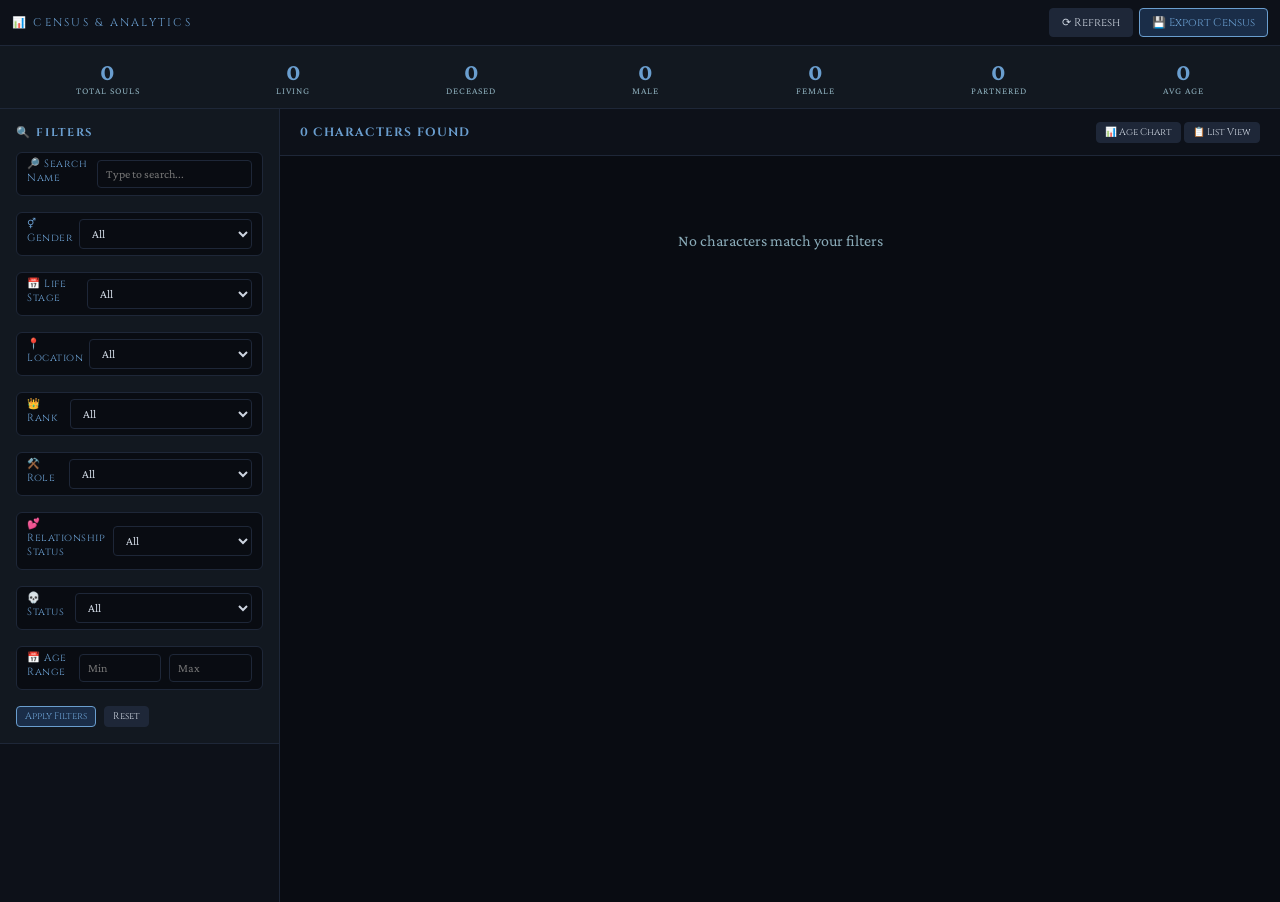
==== commit 777f4892: "Update Census.html" ====
--- a/Census.html
+++ b/Census.html
@@ -1,1144 +1,915 @@
 <!DOCTYPE html>
 <html lang="en">
 <head>
-<meta charset="UTF-8">
-<meta name="viewport" content="width=device-width, initial-scale=1.0, maximum-scale=1.0, user-scalable=yes">
-<title>Still Waters — Census & Analytics</title>
-<link rel="preconnect" href="https://fonts.googleapis.com">
-<link href="https://fonts.googleapis.com/css2?family=Cinzel:wght@400;600&family=Crimson+Pro:ital,wght@0,300;0,400;1,300;1,400&display=swap" rel="stylesheet">
-<link rel="stylesheet" href="stillwaters.css">
-<style>
-/* ============================================
-   CENSUS-SPECIFIC STYLES
-   ============================================ */
-
-/* Container - census-specific layout */
-.container {
-  max-width: 1400px;
-  margin: 0 auto;
-  padding: 12px;
-}
-
-/* Year Control - census specific positioning */
-.year-control {
-  display: flex;
-  align-items: center;
-  gap: 6px;
-  background: var(--bg);
-  padding: 4px 10px;
-  border-radius: 6px;
-  margin-left: auto;
-}
-
-.year-control label {
-  font-size: 0.55rem;
-  color: var(--tdim);
-}
-
-.year-control input {
-  width: 60px;
-  background: var(--bg2);
-  border: 1px solid var(--border);
-  color: var(--text);
-  padding: 4px;
-  border-radius: 4px;
-  font-size: 0.8rem;
-}
-
-/* Main Layout - census specific */
-.main-layout {
-  display: flex;
-  gap: 12px;
-  flex-wrap: wrap;
-}
-
-/* Sidebar Navigation - census specific (narrower width) */
-.sidebar {
-  width: 180px;
-  flex-shrink: 0;
-  background: var(--bg2);
-  border: 1px solid var(--border);
-  border-radius: 8px;
-  overflow: hidden;
-}
-
-.sidebar-item {
-  padding: 10px 12px;
-  font-family: 'Cinzel', serif;
-  font-size: 0.6rem;
-  letter-spacing: 0.08em;
-  color: var(--tdim);
-  cursor: pointer;
-  border-left: 3px solid transparent;
-  transition: all 0.15s;
-}
-
-.sidebar-item:hover {
-  background: var(--bg3);
-  color: var(--text);
-}
-
-.sidebar-item.active {
-  background: var(--accent-dim);
-  border-left-color: var(--accent);
-  color: var(--accent);
-}
-
-.sidebar-item .count {
-  float: right;
-  font-size: 0.55rem;
-  color: var(--tdim);
-}
-
-/* Content Area - census specific */
-.content-area {
-  flex: 1;
-  min-width: 0;
-  background: var(--bg2);
-  border: 1px solid var(--border);
-  border-radius: 8px;
-  overflow: hidden;
-}
-
-.content-header {
-  padding: 12px 16px;
-  border-bottom: 1px solid var(--border);
-  font-family: 'Cinzel', serif;
-  font-size: 0.7rem;
-  color: var(--accent);
-  background: var(--bg3);
-}
-
-.content-body {
-  padding: 16px;
-  overflow-x: auto;
-  max-height: calc(100vh - 450px);
-  overflow-y: auto;
-}
-
-/* Table Styles - census specific table name and sort indicators */
-.census-table {
-  width: 100%;
-  border-collapse: collapse;
-  font-size: 0.75rem;
-  min-width: 600px;
-}
-
-.census-table th {
-  text-align: left;
-  padding: 8px 10px;
-  font-family: 'Cinzel', serif;
-  font-size: 0.55rem;
-  color: var(--tdim);
-  border-bottom: 1px solid var(--border);
-  cursor: pointer;
-  white-space: nowrap;
-}
-
-.census-table th:hover {
-  color: var(--accent);
-}
-
-.census-table th.sorted-asc::after { content: " ▲"; }
-.census-table th.sorted-desc::after { content: " ▼"; }
-
-.census-table td {
-  padding: 8px 10px;
-  border-bottom: 1px solid var(--border2);
-}
-
-.census-table tr:hover td {
-  background: var(--bg3);
-}
-
-.census-table .deceased {
-  color: var(--deceased);
-  font-style: italic;
-}
-
-/* Charts - census specific */
-.chart-container {
-  display: flex;
-  flex-wrap: wrap;
-  gap: 20px;
-  margin-top: 16px;
-}
-
-.chart {
-  flex: 1;
-  min-width: 200px;
-  background: var(--bg);
-  border-radius: 8px;
-  padding: 12px;
-}
-
-.chart-title {
-  font-family: 'Cinzel', serif;
-  font-size: 0.6rem;
-  color: var(--accent);
-  margin-bottom: 12px;
-  text-align: center;
-}
-
-.bar-chart {
-  display: flex;
-  flex-direction: column;
-  gap: 8px;
-}
-
-.bar-item {
-  display: flex;
-  align-items: center;
-  gap: 8px;
-  font-size: 0.7rem;
-}
-
-.bar-label {
-  width: 100px;
-  color: var(--tdim);
-  white-space: nowrap;
-}
-
-.bar-fill {
-  flex: 1;
-  height: 20px;
-  background: var(--accent-dim);
-  border-radius: 4px;
-  overflow: hidden;
-}
-
-.bar-fill-inner {
-  height: 100%;
-  background: var(--accent);
-  width: 0%;
-  transition: width 0.3s;
-}
-
-.bar-value {
-  width: 50px;
-  text-align: right;
-  color: var(--accent);
-}
-
-/* Compound Cards - census specific */
-.compound-grid {
-  display: grid;
-  grid-template-columns: repeat(auto-fill, minmax(280px, 1fr));
-  gap: 12px;
-}
-
-.compound-card {
-  background: var(--bg);
-  border: 1px solid var(--border);
-  border-radius: 8px;
-  padding: 12px;
-}
-
-.compound-name {
-  font-family: 'Cinzel', serif;
-  font-size: 0.7rem;
-  color: var(--accent);
-  margin-bottom: 8px;
-  border-bottom: 1px solid var(--border);
-  padding-bottom: 4px;
-}
-
-.compound-stats {
-  display: flex;
-  gap: 12px;
-  flex-wrap: wrap;
-  font-size: 0.65rem;
-  margin-bottom: 8px;
-}
-
-.compound-stat {
-  color: var(--tdim);
-}
-
-.compound-stat span {
-  color: var(--accent);
-  font-weight: bold;
-}
-
-.compound-residents {
-  margin-top: 8px;
-  font-size: 0.6rem;
-  color: var(--tdim);
-  max-height: 100px;
-  overflow-y: auto;
-}
-
-/* Toast - census uses different ID (#toast vs #toast-container) */
-#toast {
-  position: fixed;
-  bottom: 20px;
-  right: 20px;
-  background: var(--bg2);
-  border: 1px solid var(--accent2);
-  border-radius: 6px;
-  padding: 8px 16px;
-  color: var(--accent);
-  font-size: 0.7rem;
-  opacity: 0;
-  transition: opacity 0.3s;
-  z-index: 999;
-  pointer-events: none;
-}
-
-#toast.show {
-  opacity: 1;
-}
-
-/* Empty State - census specific class */
-.empty-state {
-  text-align: center;
-  padding: 40px;
-  color: var(--tdim);
-  font-size: 0.6rem;
-  letter-spacing: 0.1em;
-}
-
-/* Mobile Adjustments - census specific overrides */
-@media (max-width: 768px) {
-  .container {
-    padding: 8px;
-  }
-  
-  .main-layout {
-    flex-direction: column;
-  }
-  
-  .sidebar {
-    width: 100%;
-    display: flex;
-    overflow-x: auto;
-    white-space: nowrap;
-  }
-  
-  .sidebar-item {
-    display: inline-block;
-    border-left: none;
-    border-bottom: 2px solid transparent;
-  }
-  
-  .sidebar-item.active {
-    border-left-color: transparent;
-    border-bottom-color: var(--accent);
-  }
-  
-  .filter-group {
-    flex-wrap: wrap;
-  }
-  
-  .stats-grid {
-    grid-template-columns: repeat(3, 1fr);
-  }
-  
-  .content-body {
-    padding: 12px;
-  }
-  
-  .census-table {
-    font-size: 0.65rem;
-  }
-  
-  .census-table th, .census-table td {
-    padding: 5px 6px;
-  }
-}
-
-@media (max-width: 480px) {
-  .stats-grid {
-    grid-template-columns: repeat(2, 1fr);
-  }
-  
-  .filter-bar {
-    flex-direction: column;
-  }
-  
-  .filter-group {
-    width: 100%;
-  }
-  
-  .clear-filters {
-    margin-left: 0;
-  }
-  
-  .topbar {
-    flex-direction: column;
-    align-items: stretch;
-  }
-  
-  .year-control {
-    margin-left: 0;
-    justify-content: center;
-  }
-}
-</style>
+  <meta charset="UTF-8">
+  <meta name="viewport" content="width=device-width, initial-scale=1.0, user-scalable=yes">
+  <title>Still Waters — Census & Analytics</title>
+  <link rel="preconnect" href="https://fonts.googleapis.com">
+  <link href="https://fonts.googleapis.com/css2?family=Cinzel:wght@400;600;700;900&family=Crimson+Pro:ital,wght@0,300;0,400;0,600;1,300;1,400&display=swap" rel="stylesheet">
+  <link rel="stylesheet" href="stillwaters.css">
+  <style>
+    .census-app {
+      display: flex;
+      flex-direction: column;
+      height: calc(100vh - 44px);
+      overflow: hidden;
+    }
+    
+    .toolbar {
+      padding: 16px 20px;
+      background: var(--bg2);
+      border-bottom: 1px solid var(--border);
+      display: flex;
+      flex-wrap: wrap;
+      gap: 12px;
+      align-items: center;
+      justify-content: space-between;
+    }
+    
+    .toolbar-left {
+      display: flex;
+      gap: 12px;
+      flex-wrap: wrap;
+      align-items: center;
+    }
+    
+    .stats-bar {
+      background: var(--bg3);
+      padding: 12px 20px;
+      border-bottom: 1px solid var(--border);
+      display: flex;
+      flex-wrap: wrap;
+      gap: 24px;
+      justify-content: space-around;
+    }
+    
+    .stat-pill {
+      text-align: center;
+    }
+    
+    .stat-pill .value {
+      font-size: 1.5rem;
+      font-weight: bold;
+      color: var(--accent);
+    }
+    
+    .stat-pill .label {
+      font-size: 0.6rem;
+      color: var(--dim);
+      text-transform: uppercase;
+      letter-spacing: 0.1em;
+    }
+    
+    .main-content {
+      display: flex;
+      flex: 1;
+      overflow: hidden;
+    }
+    
+    .filters-sidebar {
+      width: 280px;
+      background: var(--bg2);
+      border-right: 1px solid var(--border);
+      display: flex;
+      flex-direction: column;
+      overflow: hidden;
+    }
+    
+    .filters-header {
+      padding: 16px;
+      border-bottom: 1px solid var(--border);
+      background: var(--bg3);
+    }
+    
+    .filters-header h3 {
+      font-size: 0.7rem;
+      letter-spacing: 0.15em;
+      margin: 0 0 12px 0;
+    }
+    
+    .filter-group {
+      margin-bottom: 16px;
+    }
+    
+    .filter-group label {
+      display: block;
+      font-size: 0.65rem;
+      font-family: 'Cinzel', serif;
+      color: var(--accent);
+      margin-bottom: 6px;
+    }
+    
+    .filter-group select, .filter-group input {
+      width: 100%;
+      padding: 6px 8px;
+      background: var(--bg);
+      border: 1px solid var(--border);
+      color: var(--text);
+      border-radius: 4px;
+      font-size: 0.75rem;
+    }
+    
+    .filter-group .checkbox-group {
+      display: flex;
+      gap: 12px;
+      flex-wrap: wrap;
+    }
+    
+    .filter-group .checkbox-group label {
+      display: inline-flex;
+      align-items: center;
+      gap: 4px;
+      font-size: 0.7rem;
+      cursor: pointer;
+    }
+    
+    .filter-actions {
+      display: flex;
+      gap: 8px;
+      margin-top: 16px;
+    }
+    
+    .results-panel {
+      flex: 1;
+      display: flex;
+      flex-direction: column;
+      overflow: hidden;
+    }
+    
+    .results-header {
+      padding: 12px 20px;
+      background: var(--bg2);
+      border-bottom: 1px solid var(--border);
+      display: flex;
+      justify-content: space-between;
+      align-items: center;
+    }
+    
+    .results-header h4 {
+      margin: 0;
+      font-size: 0.75rem;
+    }
+    
+    .results-list {
+      flex: 1;
+      overflow-y: auto;
+      padding: 16px;
+    }
+    
+    .character-card {
+      background: var(--bg2);
+      border: 1px solid var(--border);
+      border-radius: 10px;
+      padding: 14px;
+      margin-bottom: 12px;
+      transition: all 0.2s;
+      cursor: pointer;
+    }
+    
+    .character-card:hover {
+      border-color: var(--accent);
+      background: var(--bg3);
+      transform: translateX(4px);
+    }
+    
+    .character-header {
+      display: flex;
+      justify-content: space-between;
+      align-items: center;
+      flex-wrap: wrap;
+      gap: 8px;
+      margin-bottom: 8px;
+    }
+    
+    .character-name {
+      font-family: 'Cinzel', serif;
+      font-size: 0.9rem;
+      font-weight: 600;
+      color: var(--accent);
+    }
+    
+    .character-name.deceased {
+      color: var(--deceased);
+      text-decoration: line-through;
+    }
+    
+    .character-badges {
+      display: flex;
+      gap: 6px;
+      flex-wrap: wrap;
+    }
+    
+    .badge {
+      font-size: 0.55rem;
+      padding: 2px 8px;
+      border-radius: 20px;
+      background: var(--bg);
+      border: 1px solid var(--border2);
+    }
+    
+    .badge.male { border-color: #4a7ab0; color: #4a7ab0; }
+    .badge.female { border-color: #c89880; color: #c89880; }
+    .badge.deceased { border-color: var(--deceased); color: var(--deceased); }
+    .badge.partnered { border-color: var(--success); color: var(--success); }
+    
+    .character-details {
+      font-size: 0.7rem;
+      color: var(--dim);
+      display: flex;
+      flex-wrap: wrap;
+      gap: 16px;
+      margin-top: 6px;
+    }
+    
+    .empty-state {
+      text-align: center;
+      padding: 60px 20px;
+      color: var(--dim);
+    }
+    
+    .chart-container {
+      background: var(--bg2);
+      border: 1px solid var(--border);
+      border-radius: 10px;
+      padding: 16px;
+      margin-bottom: 20px;
+    }
+    
+    .chart-title {
+      font-family: 'Cinzel', serif;
+      font-size: 0.7rem;
+      color: var(--accent);
+      margin-bottom: 12px;
+    }
+    
+    .age-bar {
+      display: flex;
+      align-items: center;
+      gap: 8px;
+      margin-bottom: 6px;
+    }
+    
+    .age-label {
+      width: 40px;
+      font-size: 0.65rem;
+    }
+    
+    .age-bar-fill {
+      height: 20px;
+      background: var(--accent);
+      border-radius: 3px;
+      transition: width 0.3s;
+    }
+    
+    .age-bar-count {
+      font-size: 0.6rem;
+      color: var(--dim);
+      width: 40px;
+    }
+    
+    @media (max-width: 768px) {
+      .main-content {
+        flex-direction: column;
+      }
+      .filters-sidebar {
+        width: 100%;
+        max-height: 300px;
+      }
+      .stats-bar {
+        flex-wrap: wrap;
+        gap: 12px;
+      }
+    }
+  </style>
 </head>
 <body>
 
-<div class="container">
-  <!-- Top Bar -->
-  <div class="topbar">
-    <h1>STILL WATERS · CENSUS</h1>
-    <button class="btn primary" onclick="triggerFileLoad()">📂 Load JSON</button>
-    <input type="file" id="json-file" accept=".json" style="display:none" onchange="loadJSON(event)">
-    <button class="btn" onclick="loadFromStorage()">⟳ From Storage</button>
-    <button class="btn" onclick="showRelationshipStats()">❤️ Stats</button>
-    <button class="btn" onclick="showNameFrequency()">📊 Names</button>
-    <button class="btn" onclick="openStorageManager()">💾 Storage</button>
-    <div class="year-control">
-      <label>Year</label>
-      <input type="number" id="current-year" value="1560" onchange="updateYear()">
-    </div>
-  </div>
+<div class="topbar">
+  <div class="title">📊 CENSUS & ANALYTICS</div>
+  <div style="flex:1"></div>
+  <button id="refreshBtn" class="tb-btn">⟳ Refresh</button>
+  <button id="exportCensusBtn" class="tb-btn primary">💾 Export Census</button>
+</div>
 
-  <!-- Collapsible Stats Section -->
-  <div class="collapsible-section">
-    <div class="section-header" onclick="toggleSection('stats-section')">
-      <span>📊 POPULATION STATISTICS</span>
-      <span class="arrow">▼</span>
-    </div>
-    <div id="stats-section" class="section-content">
-      <div class="stats-grid" id="stats-grid"></div>
-    </div>
-  </div>
-
-  <!-- Collapsible Filter Bar -->
-  <div class="collapsible-section">
-    <div class="section-header" onclick="toggleSection('filter-section')">
-      <span>🔍 FILTERS & SEARCH</span>
-      <span class="arrow">▼</span>
-    </div>
-    <div id="filter-section" class="section-content">
-      <div class="filter-bar">
+<div class="census-app">
+  <div class="stats-bar" id="statsBar"></div>
+  
+  <div class="main-content">
+    <div class="filters-sidebar">
+      <div class="filters-header">
+        <h3>🔍 FILTERS</h3>
+        
         <div class="filter-group">
-          <label>Age</label>
-          <input type="number" id="filter-age-min" class="filter-input" placeholder="Min" oninput="applyFilters()" style="width:60px">
-          <span>-</span>
-          <input type="number" id="filter-age-max" class="filter-input" placeholder="Max" oninput="applyFilters()" style="width:60px">
-        </div>
+          <label>🔎 Search Name</label>
+          <input type="text" id="searchName" placeholder="Type to search...">
+        </div>
+        
         <div class="filter-group">
-          <label>Gender</label>
-          <select id="filter-gender" class="filter-select" onchange="applyFilters()">
+          <label>⚥ Gender</label>
+          <select id="filterGender">
             <option value="">All</option>
-            <option value="male">Male ♂</option>
-            <option value="female">Female ♀</option>
+            <option value="male">Male</option>
+            <option value="female">Female</option>
+            <option value="unknown">Unknown</option>
           </select>
         </div>
+        
         <div class="filter-group">
-          <label>Stage</label>
-          <select id="filter-stage" class="filter-select" onchange="applyFilters()">
+          <label>📅 Life Stage</label>
+          <select id="filterLifeStage">
             <option value="">All</option>
-            <option value="infant">Infant</option>
-            <option value="toddler">Toddler</option>
-            <option value="child">Child</option>
-            <option value="adolescent">Adolescent</option>
-            <option value="young adult">Young Adult</option>
-            <option value="adult">Adult</option>
-            <option value="middle-aged">Middle-Aged</option>
-            <option value="elder">Elder</option>
+            <option value="child">Child (0-12)</option>
+            <option value="youth">Youth (13-17)</option>
+            <option value="adult">Adult (18-59)</option>
+            <option value="elder">Elder (60+)</option>
           </select>
         </div>
+        
         <div class="filter-group">
-          <label>Compound</label>
-          <select id="filter-compound" class="filter-select" onchange="applyFilters()"></select>
-        </div>
+          <label>📍 Location</label>
+          <select id="filterLocation">
+            <option value="">All</option>
+          </select>
+        </div>
+        
         <div class="filter-group">
-          <label>Status</label>
-          <select id="filter-status" class="filter-select" onchange="applyFilters()">
+          <label>👑 Rank</label>
+          <select id="filterRank">
+            <option value="">All</option>
+          </select>
+        </div>
+        
+        <div class="filter-group">
+          <label>⚒️ Role</label>
+          <select id="filterRole">
+            <option value="">All</option>
+          </select>
+        </div>
+        
+        <div class="filter-group">
+          <label>💕 Relationship Status</label>
+          <select id="filterRelationship">
             <option value="">All</option>
             <option value="single">Single</option>
-            <option value="ongoing">Ongoing</option>
+            <option value="partnered">Partnered</option>
             <option value="widowed">Widowed</option>
           </select>
         </div>
-        <span class="filter-tag" onclick="toggleFilter('deceased')" id="filter-deceased">Show Deceased</span>
-        <span class="filter-tag" onclick="toggleFilter('has-children')" id="filter-children">Has Children</span>
-        <span class="clear-filters" onclick="clearAllFilters()">Clear all</span>
+        
+        <div class="filter-group">
+          <label>💀 Status</label>
+          <select id="filterStatus">
+            <option value="">All</option>
+            <option value="living">Living</option>
+            <option value="deceased">Deceased</option>
+          </select>
+        </div>
+        
+        <div class="filter-group">
+          <label>📅 Age Range</label>
+          <div style="display: flex; gap: 8px;">
+            <input type="number" id="minAge" placeholder="Min" style="width:50%;">
+            <input type="number" id="maxAge" placeholder="Max" style="width:50%;">
+          </div>
+        </div>
+        
+        <div class="filter-actions">
+          <button id="applyFilters" class="btn primary small">Apply Filters</button>
+          <button id="resetFilters" class="btn small">Reset</button>
+        </div>
       </div>
     </div>
-  </div>
-
-  <!-- Main Content -->
-  <div class="main-layout">
-    <!-- Sidebar Navigation -->
-    <div class="sidebar" id="sidebar">
-      <div class="sidebar-item active" onclick="switchView('all')" id="view-all">
-        All Residents <span class="count" id="count-all">0</span>
+    
+    <div class="results-panel">
+      <div class="results-header">
+        <h4 id="resultCount">0 characters found</h4>
+        <div>
+          <button id="viewChartBtn" class="btn small">📊 Age Chart</button>
+          <button id="viewListBtn" class="btn small active">📋 List View</button>
+        </div>
       </div>
-      <div class="sidebar-item" onclick="switchView('male')" id="view-male">
-        Male ♂ <span class="count" id="count-male">0</span>
-      </div>
-      <div class="sidebar-item" onclick="switchView('female')" id="view-female">
-        Female ♀ <span class="count" id="count-female">0</span>
-      </div>
-      <div class="sidebar-item" onclick="switchView('adult')" id="view-adult">
-        Adults <span class="count" id="count-adult">0</span>
-      </div>
-      <div class="sidebar-item" onclick="switchView('child')" id="view-child">
-        Children <span class="count" id="count-child">0</span>
-      </div>
-      <div class="sidebar-item" onclick="switchView('elder')" id="view-elder">
-        Elders <span class="count" id="count-elder">0</span>
-      </div>
-      <div class="sidebar-item" onclick="switchView('single')" id="view-single">
-        Single <span class="count" id="count-single">0</span>
-      </div>
-      <div class="sidebar-item" onclick="switchView('partnered')" id="view-partnered">
-        Partnered <span class="count" id="count-partnered">0</span>
-      </div>
-      <div class="sidebar-item" onclick="switchView('deceased')" id="view-deceased">
-        Deceased <span class="count" id="count-deceased">0</span>
-      </div>
-      <div class="sidebar-item" onclick="switchView('compounds')" id="view-compounds">
-        By Compound <span class="count" id="count-compounds">0</span>
-      </div>
-      <div class="sidebar-item" onclick="switchView('professions')" id="view-professions">
-        By Profession <span class="count" id="count-professions">0</span>
-      </div>
-    </div>
-
-    <!-- Content Area -->
-    <div class="content-area">
-      <div class="content-header" id="content-header">All Residents</div>
-      <div class="content-body" id="content-body">
-        <div class="empty-state">LOAD A JSON FILE TO VIEW CENSUS DATA</div>
-      </div>
+      <div class="results-list" id="resultsList"></div>
     </div>
   </div>
 </div>
 
-<!-- Modals -->
-<div id="stats-modal" class="modal-overlay" style="display:none;">
-  <div class="modal-box">
-    <div class="modal-title" id="modal-title">Statistics</div>
-    <div id="modal-content"></div>
-    <button class="btn primary" style="margin-top:16px;" onclick="closeModal('stats-modal')">Close</button>
-  </div>
-</div>
-
-<div id="storage-manager-modal" class="modal-overlay" style="display:none;">
-  <div class="modal-box" style="max-width:800px">
-    <div class="modal-title">Storage Manager</div>
-    <div id="storage-list" style="max-height:400px; overflow-y:auto; margin-bottom:16px;"></div>
-    <div style="display:flex; gap:8px; flex-wrap:wrap;">
-      <button class="btn danger" onclick="clearAllStorage()">🗑️ Clear All</button>
-      <button class="btn" onclick="refreshStorageList()">🔄 Refresh</button>
-      <button class="btn primary" onclick="closeModal('storage-manager-modal')">Close</button>
-    </div>
-    <div style="margin-top:12px; padding:8px; background:var(--bg); border-radius:4px; border-left:3px solid var(--warning);">
-      <p style="font-size:0.65rem; color:var(--warning);">⚠️ Warning: Clearing data is permanent. Export your data first!</p>
+<!-- Age Distribution Modal -->
+<div id="chartModal" class="modal" style="display:none;">
+  <div class="modal-content" style="max-width: 500px;">
+    <h3>📊 Age Distribution</h3>
+    <div id="ageChart"></div>
+    <div class="modal-buttons">
+      <button id="closeChartBtn" class="btn">Close</button>
     </div>
   </div>
 </div>
 
-<div id="toast"></div>
-
 <script>
-// ====================== STORAGE KEYS ======================
-const STORAGE_KEY = 'stillwaters_manager';
-const STORAGE_KEYS = ['stillwaters_editor','stillwaters_connections','stillwaters_locations','stillwaters_professions','stillwaters_tree','stillwaters_gatherings'];
-
-// ====================== DATA STRUCTURE ======================
-let DATA = {
-  version: "1.0",
-  currentYear: 1560,
-  people: {},
-  relationships: {},
-  locations: {},
-  professions: [],
-  stableIdIndex: {}
-};
-
-let filteredPeople = [];
-let currentView = 'all';
-let sortColumn = 'name';
-let sortDirection = 'asc';
-let filters = {
-  ageMin: null,
-  ageMax: null,
-  gender: '',
-  stage: '',
-  compound: '',
-  status: '',
-  showDeceased: false,
-  hasChildren: false
-};
-
-// ====================== RANK CONSTANTS ======================
-const RANK_SYMBOLS = {
-  'Chief': '★', 'Sacred Sons': '⌾', 'Sacred': '◈',
-  'Sacred Daughters': '◉', 'Sacred Consort': '⌇',
-  'Elder': '▲', 'Master': '◆', 'Commoner': '·'
-};
-const RANK_ORDER = ['Chief', 'Sacred Sons', 'Elder', 'Sacred', 'Sacred Daughters', 'Master', 'Sacred Consort', 'Commoner'];
-
-// ====================== UTILITY FUNCTIONS ======================
-function escapeHtml(t) {
-  if (!t) return '';
-  return String(t).replace(/[&<>]/g, function(m) {
-    if (m === '&') return '&amp;';
-    if (m === '<') return '&lt;';
-    if (m === '>') return '&gt;';
-    return m;
-  });
-}
-
-function showToast(msg) {
-  const toast = document.getElementById('toast');
-  toast.textContent = msg;
-  toast.classList.add('show');
-  setTimeout(() => toast.classList.remove('show'), 2000);
-}
-
-function closeModal(modalId) {
-  document.getElementById(modalId).style.display = 'none';
-}
-
-function toggleSection(sectionId) {
-  const section = document.getElementById(sectionId);
-  const header = section?.previousElementSibling;
-  if (section) {
-    section.classList.toggle('collapsed');
-    if (header) header.classList.toggle('collapsed');
-  }
-}
-
-function toggleFilter(filter) {
-  if (filter === 'deceased') {
-    filters.showDeceased = !filters.showDeceased;
-    document.getElementById('filter-deceased').classList.toggle('active', filters.showDeceased);
-  } else if (filter === 'has-children') {
-    filters.hasChildren = !filters.hasChildren;
-    document.getElementById('filter-children').classList.toggle('active', filters.hasChildren);
-  }
-  applyFilters();
-}
-
-// ====================== PERSON DATA HELPERS ======================
-function getPersonDisplay(id) {
-  const p = DATA.people[id] || {};
-  const rel = DATA.relationships[id] || {};
-  
-  let age = p.age;
-  if (!age && p.birthYear) {
-    age = DATA.currentYear - p.birthYear;
-    if (p.deceased && p.deathYear) age = p.deathYear - p.birthYear;
-  }
-  
-  return {
-    id, name: p.name || id,
-    gender: p.gender || 'unknown', age: age,
-    stage: p.stage || '', birthYear: p.birthYear,
-    deathYear: p.deathYear, deceased: !!(p.deceased || rel.deceased),
-    birthComp: p.birthComp || '', currComp: p.currComp || p.birthComp || '',
-    role: p.role || '', ranks: p.ranks || [],
-    father: rel.father, mother: rel.mother,
-    ongoing: rel.ongoing || [], ended: rel.ended || [], widowed: rel.widowed || [],
-    professions: p.professions || []
+  // Data stores
+  let masterData = {
+    version: "2.0",
+    data: {
+      characters: [],
+      places: [],
+      ranks: [],
+      roles: [],
+      currentYear: 1250
+    }
   };
-}
-
-function getRelationshipStatus(id) {
-  const rel = DATA.relationships[id] || {};
-  if (rel.ongoing?.length > 0) return 'ongoing';
-  if (rel.widowed?.length > 0) return 'widowed';
-  if (rel.ended?.length > 0) return 'ended';
-  return 'single';
-}
-
-function getChildren(id) {
-  const children = [];
-  Object.keys(DATA.people).forEach(pid => {
-    const rel = DATA.relationships[pid] || {};
-    if (rel.father === id || rel.mother === id) children.push(pid);
-  });
-  return children;
-}
-
-function getProfessionCounts() {
-  const counts = {};
-  Object.values(DATA.people).forEach(p => {
-    if (p.professions?.length) {
-      p.professions.forEach(prof => {
-        counts[prof.name] = (counts[prof.name] || 0) + 1;
-      });
-    } else if (p.role) {
-      counts[p.role] = (counts[p.role] || 0) + 1;
-    }
-  });
-  return Object.entries(counts).sort((a,b) => b[1] - a[1]).slice(0, 15);
-}
-
-function getCompoundStats() {
-  const compounds = {};
-  Object.values(DATA.people).forEach(p => {
-    const comp = p.currComp || p.birthComp || 'Unknown';
-    if (!compounds[comp]) {
-      compounds[comp] = { name: comp, displayName: comp, total: 0, male: 0, female: 0, children: 0, adults: 0, elders: 0, residents: [] };
-    }
-    const pd = getPersonDisplay(p.id);
-    compounds[comp].total++;
-    compounds[comp].residents.push(pd);
-    if (pd.gender === 'male') compounds[comp].male++;
-    if (pd.gender === 'female') compounds[comp].female++;
-    if (pd.stage === 'child' || pd.stage === 'toddler' || pd.stage === 'infant' || pd.stage === 'adolescent') compounds[comp].children++;
-    else if (pd.stage === 'elder') compounds[comp].elders++;
-    else compounds[comp].adults++;
-    
-    if (DATA.locations) {
-      const loc = Object.values(DATA.locations).find(l => l.compKey === comp);
-      if (loc) compounds[comp].displayName = loc.name;
-    }
-  });
-  return Object.values(compounds).sort((a,b) => b.total - a.total);
-}
-
-function getAgeDistribution() {
-  const dist = { infant:0, toddler:0, child:0, adolescent:0, youngAdult:0, adult:0, middleAged:0, elder:0 };
-  Object.values(DATA.people).forEach(p => {
-    if (!p.deceased) {
-      const stage = p.stage || '';
-      if (stage === 'infant') dist.infant++;
-      else if (stage === 'toddler') dist.toddler++;
-      else if (stage === 'child') dist.child++;
-      else if (stage === 'adolescent') dist.adolescent++;
-      else if (stage === 'young adult') dist.youngAdult++;
-      else if (stage === 'adult') dist.adult++;
-      else if (stage === 'middle-aged') dist.middleAged++;
-      else if (stage === 'elder') dist.elder++;
-    }
-  });
-  return dist;
-}
-
-// ====================== FILTERS ======================
-function applyFilters() {
-  filters.ageMin = document.getElementById('filter-age-min').value ? parseInt(document.getElementById('filter-age-min').value) : null;
-  filters.ageMax = document.getElementById('filter-age-max').value ? parseInt(document.getElementById('filter-age-max').value) : null;
-  filters.gender = document.getElementById('filter-gender').value;
-  filters.stage = document.getElementById('filter-stage').value;
-  filters.compound = document.getElementById('filter-compound').value;
-  filters.status = document.getElementById('filter-status').value;
-  
-  filteredPeople = Object.keys(DATA.people)
-    .map(id => getPersonDisplay(id))
-    .filter(p => {
-      if (filters.ageMin !== null && (p.age || 0) < filters.ageMin) return false;
-      if (filters.ageMax !== null && (p.age || 999) > filters.ageMax) return false;
-      if (filters.gender && p.gender !== filters.gender) return false;
-      if (filters.stage && p.stage !== filters.stage) return false;
-      if (filters.compound && p.currComp !== filters.compound && p.birthComp !== filters.compound) return false;
-      if (!filters.showDeceased && p.deceased) return false;
-      if (filters.hasChildren && getChildren(p.id).length === 0) return false;
-      
-      const status = getRelationshipStatus(p.id);
-      if (filters.status && filters.status !== 'single' && status !== filters.status) return false;
-      if (filters.status === 'single' && status !== 'single') return false;
+  
+  let filteredCharacters = [];
+  let currentView = 'list';
+  
+  function loadMasterData() {
+    const stored = localStorage.getItem('stillwaters_master');
+    if (stored) {
+      try {
+        const parsed = JSON.parse(stored);
+        masterData = {
+          version: parsed.version || "2.0",
+          data: {
+            characters: parsed.data?.characters || [],
+            places: parsed.data?.places || [],
+            ranks: parsed.data?.ranks || [],
+            roles: parsed.data?.roles || [],
+            locationTypes: parsed.data?.locationTypes || [],
+            governments: parsed.data?.governments || [],
+            nameLists: parsed.data?.nameLists || {},
+            currentYear: parsed.data?.currentYear || 1250
+          }
+        };
+      } catch(e) { console.error('Error loading master data', e); }
+    }
+  }
+  
+  function calculateAge(birthYear, isDeceased, deathYear, currentYear) {
+    if (!birthYear) return 0;
+    if (isDeceased && deathYear) return deathYear - birthYear;
+    return currentYear - birthYear;
+  }
+  
+  function getLifeStage(age) {
+    if (age < 13) return 'child';
+    if (age < 18) return 'youth';
+    if (age < 60) return 'adult';
+    return 'elder';
+  }
+  
+  function getCurrentLocation(char, places) {
+    if (char.moves?.length) {
+      const currentMove = char.moves[char.moves.length - 1];
+      return places.find(p => p.id === currentMove.locationId);
+    }
+    return places.find(p => p.id === char.birthplaceId);
+  }
+  
+  function getRankName(rankId, ranks) {
+    const rank = ranks.find(r => r.id === rankId);
+    return rank ? `${rank.symbol} ${rank.name}` : null;
+  }
+  
+  function getActiveRank(char, ranks) {
+    const activeRank = char.rankAssignments?.find(r => r.isActive);
+    if (!activeRank) return null;
+    const rank = ranks.find(r => r.id === activeRank.rankId);
+    if (!rank) return null;
+    return {
+      name: rank.name,
+      symbol: rank.symbol,
+      number: activeRank.rankNumber,
+      title: activeRank.titleText
+    };
+  }
+  
+  function getRelationshipStatus(char) {
+    if (!char.relationships?.length) return 'single';
+    const hasOngoing = char.relationships.some(r => r.status === 'ongoing');
+    const isWidowed = char.relationships.some(r => r.status === 'widowed');
+    if (hasOngoing) return 'partnered';
+    if (isWidowed) return 'widowed';
+    return 'single';
+  }
+  
+  function getRoleName(char, roles) {
+    if (!char.currentRole) return null;
+    const role = roles.find(r => r.id === char.currentRole.id);
+    if (!role) return char.currentRole.name;
+    return role.name;
+  }
+  
+  function applyFilters() {
+    const characters = masterData.data.characters;
+    const places = masterData.data.places;
+    const ranks = masterData.data.ranks;
+    const roles = masterData.data.roles;
+    const currentYear = masterData.data.currentYear;
+    
+    const searchTerm = document.getElementById('searchName').value.toLowerCase();
+    const gender = document.getElementById('filterGender').value;
+    const lifeStage = document.getElementById('filterLifeStage').value;
+    const locationId = document.getElementById('filterLocation').value;
+    const rankId = document.getElementById('filterRank').value;
+    const roleId = document.getElementById('filterRole').value;
+    const relationshipStatus = document.getElementById('filterRelationship').value;
+    const statusFilter = document.getElementById('filterStatus').value;
+    const minAge = parseInt(document.getElementById('minAge').value);
+    const maxAge = parseInt(document.getElementById('maxAge').value);
+    
+    filteredCharacters = characters.filter(char => {
+      const age = calculateAge(char.birthYear, char.isDeceased, char.deathYear, currentYear);
+      const stage = getLifeStage(age);
+      const currentLocation = getCurrentLocation(char, places);
+      const activeRank = getActiveRank(char, ranks);
+      const roleName = getRoleName(char, roles);
+      const relStatus = getRelationshipStatus(char);
+      
+      // Search by name
+      if (searchTerm && !`${char.name} ${char.surname || ''}`.toLowerCase().includes(searchTerm)) return false;
+      
+      // Gender filter
+      if (gender && char.gender !== gender) return false;
+      
+      // Life stage filter
+      if (lifeStage && stage !== lifeStage) return false;
+      
+      // Location filter
+      if (locationId && currentLocation?.id !== locationId) return false;
+      
+      // Rank filter
+      if (rankId && (!activeRank || activeRank.name !== rankId)) return false;
+      
+      // Role filter
+      if (roleId && (!roleName || roleName !== roleId)) return false;
+      
+      // Relationship status filter
+      if (relationshipStatus && relStatus !== relationshipStatus) return false;
+      
+      // Deceased status filter
+      if (statusFilter === 'living' && char.isDeceased) return false;
+      if (statusFilter === 'deceased' && !char.isDeceased) return false;
+      
+      // Age range filter
+      if (!isNaN(minAge) && age < minAge) return false;
+      if (!isNaN(maxAge) && age > maxAge) return false;
       
       return true;
     });
-  
-  sortPeople();
-  updateStats();
-  renderView();
-}
-
-function clearAllFilters() {
-  document.getElementById('filter-age-min').value = '';
-  document.getElementById('filter-age-max').value = '';
-  document.getElementById('filter-gender').value = '';
-  document.getElementById('filter-stage').value = '';
-  document.getElementById('filter-compound').value = '';
-  document.getElementById('filter-status').value = '';
-  filters = { ageMin: null, ageMax: null, gender: '', stage: '', compound: '', status: '', showDeceased: false, hasChildren: false };
-  document.getElementById('filter-deceased').classList.remove('active');
-  document.getElementById('filter-children').classList.remove('active');
-  applyFilters();
-}
-
-function setSort(column) {
-  if (sortColumn === column) sortDirection = sortDirection === 'asc' ? 'desc' : 'asc';
-  else { sortColumn = column; sortDirection = 'asc'; }
-  sortPeople();
-  renderView();
-}
-
-function sortPeople() {
-  filteredPeople.sort((a, b) => {
-    let valA, valB;
-    switch(sortColumn) {
-      case 'name': valA = a.name || ''; valB = b.name || ''; break;
-      case 'age': valA = a.age || 0; valB = b.age || 0; break;
-      case 'gender': valA = a.gender || ''; valB = b.gender || ''; break;
-      case 'stage': valA = a.stage || ''; valB = b.stage || ''; break;
-      case 'compound': valA = a.currComp || ''; valB = b.currComp || ''; break;
-      default: valA = a.name || ''; valB = b.name || '';
-    }
-    if (valA < valB) return sortDirection === 'asc' ? -1 : 1;
-    if (valA > valB) return sortDirection === 'asc' ? 1 : -1;
-    return 0;
-  });
-}
-
-// ====================== STATS UPDATE ======================
-function updateStats() {
-  const all = Object.keys(DATA.people).length;
-  const male = Object.values(DATA.people).filter(p => p.gender === 'male').length;
-  const female = Object.values(DATA.people).filter(p => p.gender === 'female').length;
-  const adult = Object.values(DATA.people).filter(p => {
-    const s = p.stage || '';
-    return s === 'adult' || s === 'young adult' || s === 'middle-aged';
-  }).length;
-  const child = Object.values(DATA.people).filter(p => {
-    const s = p.stage || '';
-    return s === 'child' || s === 'toddler' || s === 'infant' || s === 'adolescent';
-  }).length;
-  const elder = Object.values(DATA.people).filter(p => p.stage === 'elder').length;
-  const deceased = Object.values(DATA.people).filter(p => p.deceased).length;
-  const partnered = Object.keys(DATA.people).filter(id => getRelationshipStatus(id) !== 'single').length;
-  const uniqueNames = new Set(Object.values(DATA.people).map(p => p.name)).size;
-  
-  document.getElementById('stats-grid').innerHTML = `
-    <div class="stat-card"><div class="stat-value">${all}</div><div class="stat-label">Total</div></div>
-    <div class="stat-card"><div class="stat-value">${male}</div><div class="stat-label">♂ Male</div></div>
-    <div class="stat-card"><div class="stat-value">${female}</div><div class="stat-label">♀ Female</div></div>
-    <div class="stat-card"><div class="stat-value">${adult}</div><div class="stat-label">Adults</div></div>
-    <div class="stat-card"><div class="stat-value">${child}</div><div class="stat-label">Children</div></div>
-    <div class="stat-card"><div class="stat-value">${elder}</div><div class="stat-label">Elders</div></div>
-    <div class="stat-card"><div class="stat-value">${deceased}</div><div class="stat-label">Deceased</div></div>
-    <div class="stat-card"><div class="stat-value">${partnered}</div><div class="stat-label">Partnered</div></div>
-    <div class="stat-card"><div class="stat-value">${uniqueNames}</div><div class="stat-label">Unique Names</div></div>
-  `;
-  
-  document.getElementById('count-all').textContent = all;
-  document.getElementById('count-male').textContent = male;
-  document.getElementById('count-female').textContent = female;
-  document.getElementById('count-adult').textContent = adult;
-  document.getElementById('count-child').textContent = child;
-  document.getElementById('count-elder').textContent = elder;
-  document.getElementById('count-single').textContent = all - partnered;
-  document.getElementById('count-partnered').textContent = partnered;
-  document.getElementById('count-deceased').textContent = deceased;
-  document.getElementById('count-compounds').textContent = getCompoundStats().length;
-  document.getElementById('count-professions').textContent = getProfessionCounts().length;
-}
-
-// ====================== RENDER VIEWS ======================
-function switchView(view) {
-  currentView = view;
-  document.querySelectorAll('.sidebar-item').forEach(item => item.classList.remove('active'));
-  document.getElementById(`view-${view}`).classList.add('active');
-  const header = document.getElementById('content-header');
-  const titles = { all: 'All Residents', male: 'Male Residents', female: 'Female Residents', adult: 'Adults', child: 'Children', elder: 'Elders', single: 'Single', partnered: 'Partnered', deceased: 'Deceased', compounds: 'By Compound', professions: 'By Profession' };
-  header.textContent = titles[view] || 'Residents';
-  renderView();
-}
-
-function renderView() {
-  const body = document.getElementById('content-body');
-  
-  if (currentView === 'compounds') {
-    renderCompoundsView(body);
-  } else if (currentView === 'professions') {
-    renderProfessionsView(body);
-  } else {
-    renderTableView(body);
-  }
-}
-
-function renderTableView(body) {
-  let displayPeople = [...filteredPeople];
-  
-  if (currentView === 'male') displayPeople = displayPeople.filter(p => p.gender === 'male');
-  else if (currentView === 'female') displayPeople = displayPeople.filter(p => p.gender === 'female');
-  else if (currentView === 'adult') displayPeople = displayPeople.filter(p => p.stage === 'adult' || p.stage === 'young adult' || p.stage === 'middle-aged');
-  else if (currentView === 'child') displayPeople = displayPeople.filter(p => p.stage === 'child' || p.stage === 'toddler' || p.stage === 'infant' || p.stage === 'adolescent');
-  else if (currentView === 'elder') displayPeople = displayPeople.filter(p => p.stage === 'elder');
-  else if (currentView === 'single') displayPeople = displayPeople.filter(p => getRelationshipStatus(p.id) === 'single');
-  else if (currentView === 'partnered') displayPeople = displayPeople.filter(p => getRelationshipStatus(p.id) !== 'single');
-  else if (currentView === 'deceased') displayPeople = displayPeople.filter(p => p.deceased);
-  
-  if (!displayPeople.length) {
-    body.innerHTML = '<div class="empty-state">No matching records</div>';
-    return;
-  }
-  
-  let html = '<table class="census-table"><thead><tr>';
-  html += `<th onclick="setSort('name')" class="${sortColumn === 'name' ? (sortDirection === 'asc' ? 'sorted-asc' : 'sorted-desc') : ''}">Name</th>`;
-  html += `<th onclick="setSort('gender')" class="${sortColumn === 'gender' ? (sortDirection === 'asc' ? 'sorted-asc' : 'sorted-desc') : ''}">Gender</th>`;
-  html += `<th onclick="setSort('age')" class="${sortColumn === 'age' ? (sortDirection === 'asc' ? 'sorted-asc' : 'sorted-desc') : ''}">Age</th>`;
-  html += `<th onclick="setSort('stage')" class="${sortColumn === 'stage' ? (sortDirection === 'asc' ? 'sorted-asc' : 'sorted-desc') : ''}">Stage</th>`;
-  html += `<th onclick="setSort('compound')" class="${sortColumn === 'compound' ? (sortDirection === 'asc' ? 'sorted-asc' : 'sorted-desc') : ''}">Compound</th>`;
-  html += `<th>Rank</th><th>Status</th><th>Role</th></tr></thead><tbody>`;
-  
-  displayPeople.forEach(p => {
-    const gSym = p.gender === 'male' ? '♂' : p.gender === 'female' ? '♀' : '·';
-    const status = getRelationshipStatus(p.id);
-    const statusClass = status === 'ongoing' ? 'status-ongoing' : status === 'widowed' ? 'status-widowed' : 'status-single';
-    const statusLabel = status === 'ongoing' ? 'Ongoing' : status === 'widowed' ? 'Widowed' : 'Single';
-    const rankIcons = renderRankIcons(p.ranks);
-    const deceasedClass = p.deceased ? 'deceased' : '';
-    
-    html += `<tr class="${deceasedClass}">
-      <td><span class="gender-symbol">${gSym}</span> ${escapeHtml(p.name)}${p.deceased ? ' ✝' : ''}</td>
-      <td>${p.gender || '—'}</td>
-      <td>${p.age !== null ? p.age : '—'}</td>
-      <td>${p.stage || '—'}</td>
-      <td>${escapeHtml(p.currComp || '—')}</td>
-      <td><span class="rank-icons">${rankIcons}</span></td>
-      <td><span class="status-badge ${statusClass}" style="padding:2px 8px; border-radius:12px; border:1px solid;">${statusLabel}</span></td>
-      <td>${escapeHtml(p.role || '—')}</td>
-    </tr>`;
-  });
-  
-  html += '</tbody></table>';
-  body.innerHTML = html;
-}
-
-function renderCompoundsView(body) {
-  const compounds = getCompoundStats();
-  if (!compounds.length) {
-    body.innerHTML = '<div class="empty-state">No compound data available</div>';
-    return;
-  }
-  
-  let html = '<div class="compound-grid">';
-  compounds.forEach(c => {
-    const genderRatio = c.total > 0 ? ((c.male / c.total) * 100).toFixed(0) : 0;
-    html += `
-      <div class="compound-card">
-        <div class="compound-name">${escapeHtml(c.displayName)}</div>
-        <div class="compound-stats">
-          <div class="compound-stat">👥 <span>${c.total}</span> total</div>
-          <div class="compound-stat">♂ <span>${c.male}</span> / ♀ <span>${c.female}</span></div>
-          <div class="compound-stat">👶 <span>${c.children}</span> · 👨 <span>${c.adults}</span> · 👴 <span>${c.elders}</span></div>
-        </div>
-        <div class="compound-residents">
-          <strong>Residents:</strong> ${c.residents.slice(0, 8).map(r => escapeHtml(r.name) + (r.deceased ? ' ✝' : '')).join(', ')}${c.residents.length > 8 ? ` +${c.residents.length - 8} more` : ''}
+    
+    updateResultsDisplay();
+    updateStatsBar();
+  }
+  
+  function updateStatsBar() {
+    const characters = masterData.data.characters;
+    const currentYear = masterData.data.currentYear;
+    
+    const total = characters.length;
+    const living = characters.filter(c => !c.isDeceased).length;
+    const deceased = characters.filter(c => c.isDeceased).length;
+    const male = characters.filter(c => c.gender === 'male').length;
+    const female = characters.filter(c => c.gender === 'female').length;
+    const partnered = characters.filter(c => getRelationshipStatus(c) === 'partnered').length;
+    
+    const ages = characters.map(c => calculateAge(c.birthYear, c.isDeceased, c.deathYear, currentYear)).filter(a => a > 0);
+    const avgAge = ages.length ? Math.round(ages.reduce((a,b) => a+b, 0) / ages.length) : 0;
+    
+    document.getElementById('statsBar').innerHTML = `
+      <div class="stat-pill"><div class="value">${total}</div><div class="label">Total Souls</div></div>
+      <div class="stat-pill"><div class="value">${living}</div><div class="label">Living</div></div>
+      <div class="stat-pill"><div class="value">${deceased}</div><div class="label">Deceased</div></div>
+      <div class="stat-pill"><div class="value">${male}</div><div class="label">Male</div></div>
+      <div class="stat-pill"><div class="value">${female}</div><div class="label">Female</div></div>
+      <div class="stat-pill"><div class="value">${partnered}</div><div class="label">Partnered</div></div>
+      <div class="stat-pill"><div class="value">${avgAge}</div><div class="label">Avg Age</div></div>
+    `;
+  }
+  
+  function updateResultsDisplay() {
+    const count = filteredCharacters.length;
+    document.getElementById('resultCount').textContent = `${count} character${count !== 1 ? 's' : ''} found`;
+    
+    if (currentView === 'list') {
+      renderListView();
+    } else {
+      renderChartView();
+    }
+  }
+  
+  function renderListView() {
+    const container = document.getElementById('resultsList');
+    const places = masterData.data.places;
+    const ranks = masterData.data.ranks;
+    const roles = masterData.data.roles;
+    const currentYear = masterData.data.currentYear;
+    
+    if (!filteredCharacters.length) {
+      container.innerHTML = '<div class="empty-state">No characters match your filters</div>';
+      return;
+    }
+    
+    container.innerHTML = filteredCharacters.map(char => {
+      const age = calculateAge(char.birthYear, char.isDeceased, char.deathYear, currentYear);
+      const stage = getLifeStage(age);
+      const currentLocation = getCurrentLocation(char, places);
+      const activeRank = getActiveRank(char, ranks);
+      const roleName = getRoleName(char, roles);
+      const relStatus = getRelationshipStatus(char);
+      
+      let stageIcon = '';
+      if (stage === 'child') stageIcon = '🍼';
+      else if (stage === 'youth') stageIcon = '🌱';
+      else if (stage === 'adult') stageIcon = '⚔️';
+      else stageIcon = '🕯️';
+      
+      return `
+        <div class="character-card" data-id="${char.id}">
+          <div class="character-header">
+            <span class="character-name ${char.isDeceased ? 'deceased' : ''}">${escapeHtml(char.name)} ${escapeHtml(char.surname || '')}</span>
+            <div class="character-badges">
+              ${char.gender === 'male' ? '<span class="badge male">♂ Male</span>' : char.gender === 'female' ? '<span class="badge female">♀ Female</span>' : '<span class="badge">⚥ Unknown</span>'}
+              ${char.isDeceased ? '<span class="badge deceased">💀 Deceased</span>' : `<span class="badge">${stageIcon} ${stage}</span>`}
+              ${relStatus === 'partnered' ? '<span class="badge partnered">❤️ Partnered</span>' : relStatus === 'widowed' ? '<span class="badge">💔 Widowed</span>' : ''}
+              ${activeRank ? `<span class="badge">${activeRank.symbol} ${activeRank.name}${activeRank.number ? ` #${activeRank.number}` : ''}</span>` : ''}
+            </div>
+          </div>
+          <div class="character-details">
+            <span>📅 ${age} years</span>
+            <span>📍 ${currentLocation?.displayName || 'Unknown'}</span>
+            ${roleName ? `<span>⚒️ ${escapeHtml(roleName)}</span>` : ''}
+            ${char.birthYear ? `<span>🎂 Born ${char.birthYear}</span>` : ''}
+          </div>
+        </div>
+      `;
+    }).join('');
+    
+    document.querySelectorAll('.character-card').forEach(card => {
+      card.addEventListener('click', () => {
+        const charId = card.getAttribute('data-id');
+        // Would open character detail in a modal or new tab
+        showToast(`Character ID: ${charId}`);
+      });
+    });
+  }
+  
+  function renderChartView() {
+    const container = document.getElementById('resultsList');
+    const currentYear = masterData.data.currentYear;
+    
+    // Age distribution
+    const ageGroups = {
+      '0-12': 0, '13-17': 0, '18-29': 0, '30-44': 0, '45-59': 0, '60-79': 0, '80+': 0
+    };
+    
+    filteredCharacters.forEach(char => {
+      const age = calculateAge(char.birthYear, char.isDeceased, char.deathYear, currentYear);
+      if (age < 13) ageGroups['0-12']++;
+      else if (age < 18) ageGroups['13-17']++;
+      else if (age < 30) ageGroups['18-29']++;
+      else if (age < 45) ageGroups['30-44']++;
+      else if (age < 60) ageGroups['45-59']++;
+      else if (age < 80) ageGroups['60-79']++;
+      else ageGroups['80+']++;
+    });
+    
+    const maxCount = Math.max(...Object.values(ageGroups));
+    
+    container.innerHTML = `
+      <div class="chart-container">
+        <div class="chart-title">📊 Age Distribution (${filteredCharacters.length} characters)</div>
+        ${Object.entries(ageGroups).map(([group, count]) => `
+          <div class="age-bar">
+            <div class="age-label">${group}</div>
+            <div style="flex:1; background: var(--border); border-radius: 3px;">
+              <div class="age-bar-fill" style="width: ${maxCount ? (count / maxCount) * 100 : 0}%;"></div>
+            </div>
+            <div class="age-bar-count">${count}</div>
+          </div>
+        `).join('')}
+      </div>
+      
+      <div class="chart-container">
+        <div class="chart-title">⚥ Gender Distribution</div>
+        <div style="display: flex; gap: 16px; margin-top: 12px;">
+          ${['male', 'female', 'unknown'].map(gender => {
+            const count = filteredCharacters.filter(c => c.gender === gender).length;
+            const percent = filteredCharacters.length ? Math.round((count / filteredCharacters.length) * 100) : 0;
+            return `
+              <div style="flex:1; text-align: center;">
+                <div style="font-size: 1.2rem; font-weight: bold; color: var(--accent);">${count}</div>
+                <div style="font-size: 0.6rem; color: var(--dim);">${gender === 'male' ? '♂ Male' : gender === 'female' ? '♀ Female' : '⚥ Unknown'}</div>
+                <div style="font-size: 0.55rem; color: var(--tmut);">${percent}%</div>
+              </div>
+            `;
+          }).join('')}
+        </div>
+      </div>
+      
+      <div class="chart-container">
+        <div class="chart-title">💕 Relationship Status</div>
+        <div style="display: flex; gap: 16px; margin-top: 12px;">
+          ${['single', 'partnered', 'widowed'].map(status => {
+            const count = filteredCharacters.filter(c => getRelationshipStatus(c) === status).length;
+            const percent = filteredCharacters.length ? Math.round((count / filteredCharacters.length) * 100) : 0;
+            const icon = status === 'single' ? '💔' : status === 'partnered' ? '❤️' : '🕯️';
+            return `
+              <div style="flex:1; text-align: center;">
+                <div style="font-size: 1.2rem; font-weight: bold; color: var(--accent);">${count}</div>
+                <div style="font-size: 0.6rem; color: var(--dim);">${icon} ${status}</div>
+                <div style="font-size: 0.55rem; color: var(--tmut);">${percent}%</div>
+              </div>
+            `;
+          }).join('')}
         </div>
       </div>
     `;
-  });
-  html += '</div>';
-  body.innerHTML = html;
-}
-
-function renderProfessionsView(body) {
-  const professions = getProfessionCounts();
-  if (!professions.length) {
-    body.innerHTML = '<div class="empty-state">No profession data available</div>';
-    return;
-  }
-  
-  const total = professions.reduce((sum, [_, count]) => sum + count, 0);
-  let html = '<div style="margin-bottom:16px;"><h4 style="color:var(--accent); margin-bottom:8px;">Employment Distribution</h4><div class="bar-chart">';
-  
-  professions.forEach(([name, count]) => {
-    const percent = total > 0 ? (count / total * 100).toFixed(1) : 0;
-    html += `
-      <div class="bar-item">
-        <div class="bar-label">${escapeHtml(name)}</div>
-        <div class="bar-fill"><div class="bar-fill-inner" style="width: ${percent}%;"></div></div>
-        <div class="bar-value">${count} (${percent}%)</div>
+  }
+  
+  function updateFilterOptions() {
+    const places = masterData.data.places;
+    const ranks = masterData.data.ranks;
+    const roles = masterData.data.roles;
+    
+    // Location dropdown
+    const locationSelect = document.getElementById('filterLocation');
+    locationSelect.innerHTML = '<option value="">All</option>' + 
+      places.filter(p => p.variableKey).map(p => `<option value="${p.id}">${escapeHtml(p.displayName)}</option>`).join('');
+    
+    // Rank dropdown
+    const rankSelect = document.getElementById('filterRank');
+    rankSelect.innerHTML = '<option value="">All</option>' + 
+      ranks.map(r => `<option value="${r.name}">${r.symbol} ${escapeHtml(r.name)}</option>`).join('');
+    
+    // Role dropdown
+    const roleSelect = document.getElementById('filterRole');
+    roleSelect.innerHTML = '<option value="">All</option>' + 
+      roles.map(r => `<option value="${r.name}">${escapeHtml(r.name)}</option>`).join('');
+  }
+  
+  function resetFilters() {
+    document.getElementById('searchName').value = '';
+    document.getElementById('filterGender').value = '';
+    document.getElementById('filterLifeStage').value = '';
+    document.getElementById('filterLocation').value = '';
+    document.getElementById('filterRank').value = '';
+    document.getElementById('filterRole').value = '';
+    document.getElementById('filterRelationship').value = '';
+    document.getElementById('filterStatus').value = '';
+    document.getElementById('minAge').value = '';
+    document.getElementById('maxAge').value = '';
+    applyFilters();
+  }
+  
+  function showChartModal() {
+    const modal = document.getElementById('chartModal');
+    const currentYear = masterData.data.currentYear;
+    
+    const ageGroups = {
+      '0-12': 0, '13-17': 0, '18-29': 0, '30-44': 0, '45-59': 0, '60-79': 0, '80+': 0
+    };
+    
+    filteredCharacters.forEach(char => {
+      const age = calculateAge(char.birthYear, char.isDeceased, char.deathYear, currentYear);
+      if (age < 13) ageGroups['0-12']++;
+      else if (age < 18) ageGroups['13-17']++;
+      else if (age < 30) ageGroups['18-29']++;
+      else if (age < 45) ageGroups['30-44']++;
+      else if (age < 60) ageGroups['45-59']++;
+      else if (age < 80) ageGroups['60-79']++;
+      else ageGroups['80+']++;
+    });
+    
+    const maxCount = Math.max(...Object.values(ageGroups));
+    const chartHtml = Object.entries(ageGroups).map(([group, count]) => `
+      <div class="age-bar" style="margin-bottom: 8px;">
+        <div class="age-label" style="width: 45px;">${group}</div>
+        <div style="flex:1; background: var(--border); border-radius: 3px;">
+          <div class="age-bar-fill" style="width: ${maxCount ? (count / maxCount) * 100 : 0}%; background: var(--accent);"></div>
+        </div>
+        <div class="age-bar-count" style="width: 40px;">${count}</div>
       </div>
-    `;
-  });
-  
-  html += '</div></div>';
-  
-  // Age distribution chart
-  const ageDist = getAgeDistribution();
-  const ageTotal = Object.values(ageDist).reduce((a,b) => a+b, 0);
-  html += '<div><h4 style="color:var(--accent); margin-bottom:8px;">Age Distribution</h4><div class="bar-chart">';
-  Object.entries(ageDist).forEach(([stage, count]) => {
-    const percent = ageTotal > 0 ? (count / ageTotal * 100).toFixed(1) : 0;
-    if (count > 0) {
-      html += `
-        <div class="bar-item">
-          <div class="bar-label">${stage}</div>
-          <div class="bar-fill"><div class="bar-fill-inner" style="width: ${percent}%;"></div></div>
-          <div class="bar-value">${count} (${percent}%)</div>
-        </div>
-      `;
-    }
-  });
-  html += '</div></div>';
-  
-  body.innerHTML = html;
-}
-
-function renderRankIcons(ranks) {
-  if (!ranks?.length) return '';
-  const sorted = [...ranks].sort((a,b) => (RANK_ORDER.indexOf(a.value) - RANK_ORDER.indexOf(b.value)));
-  return sorted.map(r => {
-    const symbol = RANK_SYMBOLS[r.value] || '';
-    return symbol ? `<span style="color:var(--rank-${r.value?.toLowerCase().replace(/\s+/g, '-') || 'commoner'})">${symbol}</span>` : '';
-  }).join('');
-}
-
-// ====================== DATA LOADING ======================
-function loadJSON(event) {
-  const file = event.target.files[0];
-  if (!file) return;
-  const reader = new FileReader();
-  reader.onload = (e) => {
-    try {
-      const imported = JSON.parse(e.target.result);
-      DATA = {
-        version: imported.version || "1.0",
-        currentYear: imported.currentYear || 1560,
-        people: imported.people || {},
-        relationships: imported.relationships || {},
-        locations: imported.locations || {},
-        professions: imported.professions || [],
-        stableIdIndex: imported.stableIdIndex || {}
-      };
-      document.getElementById('current-year').value = DATA.currentYear;
-      updateCompoundFilter();
-      applyFilters();
-      showToast(`Loaded ${Object.keys(DATA.people).length} people`);
-    } catch (err) {
-      showToast('Error: ' + err.message);
-    }
-  };
-  reader.readAsText(file);
-  event.target.value = '';
-}
-
-function triggerFileLoad() {
-  document.getElementById('json-file').click();
-}
-
-function loadFromStorage() {
-  const raw = localStorage.getItem(STORAGE_KEY);
-  if (!raw) {
-    showToast('No saved data found');
-    return;
-  }
-  try {
-    const imported = JSON.parse(raw);
-    DATA = {
-      version: imported.version || "1.0",
-      currentYear: imported.currentYear || 1560,
-      people: imported.people || {},
-      relationships: imported.relationships || {},
-      locations: imported.locations || {},
-      professions: imported.professions || [],
-      stableIdIndex: imported.stableIdIndex || {}
+    `).join('');
+    
+    document.getElementById('ageChart').innerHTML = chartHtml;
+    modal.style.display = 'flex';
+  }
+  
+  function exportCensus() {
+    const exportData = {
+      type: "census",
+      exportDate: new Date().toISOString(),
+      filters: {
+        gender: document.getElementById('filterGender').value,
+        lifeStage: document.getElementById('filterLifeStage').value,
+        location: document.getElementById('filterLocation').value,
+        rank: document.getElementById('filterRank').value,
+        role: document.getElementById('filterRole').value,
+        relationship: document.getElementById('filterRelationship').value,
+        status: document.getElementById('filterStatus').value
+      },
+      results: filteredCharacters.map(char => {
+        const age = calculateAge(char.birthYear, char.isDeceased, char.deathYear, masterData.data.currentYear);
+        return {
+          id: char.id,
+          name: char.name,
+          surname: char.surname,
+          gender: char.gender,
+          age: age,
+          lifeStage: getLifeStage(age),
+          isDeceased: char.isDeceased,
+          relationshipStatus: getRelationshipStatus(char)
+        };
+      }),
+      summary: {
+        total: filteredCharacters.length,
+        male: filteredCharacters.filter(c => c.gender === 'male').length,
+        female: filteredCharacters.filter(c => c.gender === 'female').length,
+        living: filteredCharacters.filter(c => !c.isDeceased).length,
+        deceased: filteredCharacters.filter(c => c.isDeceased).length,
+        partnered: filteredCharacters.filter(c => getRelationshipStatus(c) === 'partnered').length
+      }
     };
-    document.getElementById('current-year').value = DATA.currentYear;
-    updateCompoundFilter();
+    
+    const dataStr = JSON.stringify(exportData, null, 2);
+    const blob = new Blob([dataStr], { type: 'application/json' });
+    const a = document.createElement('a');
+    a.href = URL.createObjectURL(blob);
+    a.download = `stillwaters_census_${new Date().toISOString().slice(0,19).replace(/:/g, '-')}.json`;
+    a.click();
+    URL.revokeObjectURL(a.href);
+    showToast('Census exported');
+  }
+  
+  function showToast(msg) {
+    let container = document.getElementById('toast-container');
+    if (!container) {
+      container = document.createElement('div');
+      container.id = 'toast-container';
+      document.body.appendChild(container);
+    }
+    const toast = document.createElement('div');
+    toast.className = 'toast';
+    toast.innerText = msg;
+    container.appendChild(toast);
+    setTimeout(() => toast.remove(), 2500);
+  }
+  
+  function escapeHtml(str) {
+    if (!str) return '';
+    return String(str).replace(/[&<>]/g, m => m === '&' ? '&amp;' : m === '<' ? '&lt;' : m === '>' ? '&gt;' : m);
+  }
+  
+  function refresh() {
+    loadMasterData();
+    updateFilterOptions();
     applyFilters();
-    showToast(`Loaded ${Object.keys(DATA.people).length} people`);
-  } catch (err) {
-    showToast('Error loading data');
-  }
-}
-
-function updateYear() {
-  DATA.currentYear = parseInt(document.getElementById('current-year').value) || 1560;
-  applyFilters();
-}
-
-function updateCompoundFilter() {
-  const compounds = new Set();
-  Object.values(DATA.people).forEach(p => {
-    if (p.currComp) compounds.add(p.currComp);
-    if (p.birthComp) compounds.add(p.birthComp);
-  });
-  const select = document.getElementById('filter-compound');
-  select.innerHTML = '<option value="">All</option>';
-  Array.from(compounds).sort().forEach(c => {
-    let display = c;
-    if (DATA.locations) {
-      const loc = Object.values(DATA.locations).find(l => l.compKey === c);
-      if (loc) display = loc.name;
-    }
-    select.innerHTML += `<option value="${c}">${escapeHtml(display)}</option>`;
-  });
-}
-
-// ====================== MODALS ======================
-function showNameFrequency() {
-  const nameCounts = {};
-  Object.values(DATA.people).forEach(p => {
-    if (p.name) nameCounts[p.name] = (nameCounts[p.name] || 0) + 1;
-  });
-  const sorted = Object.entries(nameCounts).sort((a,b) => b[1] - a[1]);
-  const modal = document.getElementById('stats-modal');
-  document.getElementById('modal-title').textContent = 'Name Frequency';
-  document.getElementById('modal-content').innerHTML = `
-    <div style="display:flex; flex-direction:column; gap:6px;">
-      ${sorted.map(([name, count]) => `<div style="display:flex; justify-content:space-between; padding:6px; border-bottom:1px solid var(--border2);">
-        <span>${escapeHtml(name)}</span><span style="color:var(--accent);">${count}</span>
-      </div>`).join('')}
-    </div>
-  `;
-  modal.style.display = 'flex';
-}
-
-function showRelationshipStats() {
-  let ongoing = 0, ended = 0, widowed = 0;
-  Object.values(DATA.relationships).forEach(rel => {
-    ongoing += (rel.ongoing || []).length;
-    ended += (rel.ended || []).length;
-    widowed += (rel.widowed || []).length;
-  });
-  const modal = document.getElementById('stats-modal');
-  document.getElementById('modal-title').textContent = 'Relationship Statistics';
-  document.getElementById('modal-content').innerHTML = `
-    <div style="display:grid; grid-template-columns:1fr 1fr 1fr; gap:12px; text-align:center;">
-      <div style="background:var(--bg); padding:12px; border-radius:8px;"><div style="font-size:1.5rem; color:var(--rel-ongoing);">${ongoing}</div><div>Ongoing</div></div>
-      <div style="background:var(--bg); padding:12px; border-radius:8px;"><div style="font-size:1.5rem; color:var(--rel-ended);">${ended}</div><div>Ended</div></div>
-      <div style="background:var(--bg); padding:12px; border-radius:8px;"><div style="font-size:1.5rem; color:var(--rel-widowed);">${widowed}</div><div>Widowed</div></div>
-    </div>
-  `;
-  modal.style.display = 'flex';
-}
-
-// ====================== STORAGE MANAGER ======================
-function openStorageManager() {
-  refreshStorageList();
-  document.getElementById('storage-manager-modal').style.display = 'flex';
-}
-
-function refreshStorageList() {
-  const listEl = document.getElementById('storage-list');
-  let html = '<table style="width:100%; border-collapse:collapse;"><tr><th>Key</th><th>Size</th><th>Status</th><th></th></tr>';
-  [STORAGE_KEY, ...STORAGE_KEYS].forEach(key => {
-    const raw = localStorage.getItem(key);
-    const size = raw ? (raw.length / 1024).toFixed(1) : 0;
-    const status = raw ? '✅ Data' : '❌ Empty';
-    html += `<tr><td style="padding:4px;">${key}</td><td style="padding:4px;">${size} KB</td><td style="padding:4px;">${status}</td>
-      <td style="padding:4px;"><button class="btn small" onclick="clearStorageKey('${key}')">Clear</button></td></tr>`;
-  });
-  html += '</table>';
-  listEl.innerHTML = html;
-}
-
-function clearStorageKey(key) {
-  if (confirm(`Clear ${key}?`)) {
-    localStorage.removeItem(key);
-    refreshStorageList();
-    showToast(`Cleared ${key}`);
-  }
-}
-
-function clearAllStorage() {
-  if (confirm('Clear ALL Still Waters data?')) {
-    [STORAGE_KEY, ...STORAGE_KEYS].forEach(key => localStorage.removeItem(key));
-    refreshStorageList();
-    showToast('All storage cleared');
-  }
-}
-
-// ====================== INIT ======================
-window.addEventListener('load', () => {
-  loadFromStorage();
-});
+  }
+  
+  // ==================== INIT ====================
+  function init() {
+    loadMasterData();
+    updateFilterOptions();
+    applyFilters();
+    
+    document.getElementById('applyFilters').addEventListener('click', applyFilters);
+    document.getElementById('resetFilters').addEventListener('click', resetFilters);
+    document.getElementById('refreshBtn').addEventListener('click', refresh);
+    document.getElementById('exportCensusBtn').addEventListener('click', exportCensus);
+    document.getElementById('viewChartBtn').addEventListener('click', () => {
+      currentView = 'chart';
+      document.getElementById('viewChartBtn').classList.add('active');
+      document.getElementById('viewListBtn').classList.remove('active');
+      renderChartView();
+    });
+    document.getElementById('viewListBtn').addEventListener('click', () => {
+      currentView = 'list';
+      document.getElementById('viewListBtn').classList.add('active');
+      document.getElementById('viewChartBtn').classList.remove('active');
+      renderListView();
+    });
+    document.getElementById('closeChartBtn').addEventListener('click', () => {
+      document.getElementById('chartModal').style.display = 'none';
+    });
+    
+    // Enter key on search
+    document.getElementById('searchName').addEventListener('keypress', (e) => {
+      if (e.key === 'Enter') applyFilters();
+    });
+    
+    // Close modal on outside click
+    window.addEventListener('click', (e) => {
+      const modal = document.getElementById('chartModal');
+      if (e.target === modal) modal.style.display = 'none';
+    });
+    
+    // Listen for storage updates
+    window.addEventListener('storage', (e) => {
+      if (e.key === 'stillwaters_master') {
+        refresh();
+      }
+    });
+  }
+  
+  init();
 </script>
 </body>
 </html>
--- a/stillwaters.css
+++ b/stillwaters.css
@@ -0,0 +1,680 @@
+/* stillwaters.css - Shared Styles for All Still Waters Tools */
+/* Version 2.0 - Consolidated Common Elements */
+
+/* ============================================
+   ROOT VARIABLES (Design System)
+   ============================================ */
+:root {
+  /* Colors */
+  --accent: #6a9ecf;
+  --accent-dark: #4a7aa5;
+  --accent-dim: #1a2d48;
+  --bg: #090c12;
+  --bg2: #0d1119;
+  --bg3: #121820;
+  --bg4: #161e2a;
+  --border: #1e2738;
+  --border2: #2a3a50;
+  --text: #cdd5e0;
+  --dim: #8aabb8;
+  --tmut: #6a8098;
+  
+  /* Status Colors */
+  --deceased: #8f5e5e;
+  --warn: #c87040;
+  --danger: #8b4040;
+  --danger-lt: #c08080;
+  --success: #4a9060;
+  --ok: #4a9060;
+  
+  /* Rank Colors */
+  --rank-chief: #c9a87c;
+  --rank-sacred-sons: #a87898;
+  --rank-sacred: #7a9eb0;
+  --rank-sacred-daughters: #b88aa8;
+  --rank-consort: #c89880;
+  --rank-elder: #6a9ecf;
+  --rank-master: #8a9eb0;
+  --rank-commoner: #6a8098;
+  
+  /* Relationship Colors */
+  --rel-parent: #4a7ab0;
+  --rel-partner: #c89880;
+  --rel-child: #6aac80;
+  --rel-sibling: #a87898;
+  --rel-friend: #9988cc;
+  --rel-ongoing: #4a9060;
+  --rel-ended: #8b4040;
+  --rel-widowed: #8f5e5e;
+  
+  /* Tooltip */
+  --tooltip-bg: #1a2432;
+  --tooltip-border: #4a7ab0;
+  
+  /* Modal */
+  --modal-overlay: rgba(0,0,0,0.95);
+  --modal-bg: #0d1119;
+  --modal-border: #2a3a50;
+  
+  /* Layout */
+  --sidebar-width: 280px;
+  --view-width: 320px;
+}
+
+/* ============================================
+   RESET & BASE
+   ============================================ */
+* {
+  box-sizing: border-box;
+  margin: 0;
+  padding: 0;
+}
+
+html, body {
+  height: 100%;
+  margin: 0;
+  background: var(--bg);
+  color: var(--text);
+  font-family: 'Crimson Pro', Georgia, serif;
+  font-size: 16px;
+}
+
+/* ============================================
+   TYPOGRAPHY
+   ============================================ */
+h1, h2, h3, h4, h5, .cinzel, .title {
+  font-family: 'Cinzel', serif;
+}
+
+h1 {
+  font-size: 0.85rem;
+  letter-spacing: 0.2em;
+  color: var(--accent);
+  text-transform: uppercase;
+}
+
+h2 {
+  font-size: 0.8rem;
+  letter-spacing: 0.15em;
+  color: var(--accent);
+}
+
+h3 {
+  font-size: 0.7rem;
+  letter-spacing: 0.12em;
+  color: var(--accent);
+}
+
+h4 {
+  font-size: 0.65rem;
+  letter-spacing: 0.1em;
+  color: var(--accent);
+  text-transform: uppercase;
+}
+
+/* ============================================
+   BUTTONS
+   ============================================ */
+button, .btn, .tb-btn {
+  background: #1e2738;
+  border: 1px solid var(--border);
+  color: var(--text);
+  padding: 6px 12px;
+  border-radius: 4px;
+  cursor: pointer;
+  font-family: 'Cinzel', serif;
+  font-size: 0.7rem;
+  transition: all 0.2s;
+  white-space: nowrap;
+}
+
+button:hover, .btn:hover, .tb-btn:hover {
+  background: #2a3448;
+  border-color: var(--accent);
+}
+
+button.primary, .btn.primary, .tb-btn.primary {
+  background: var(--accent-dim);
+  border-color: var(--accent);
+  color: var(--accent);
+}
+
+button.primary:hover, .btn.primary:hover, .tb-btn.primary:hover {
+  background: rgba(74, 122, 176, 0.25);
+}
+
+button.danger, .btn.danger, .tb-btn.danger {
+  background: #2a1a1a;
+  border-color: #8a3020;
+  color: var(--danger-lt);
+}
+
+button.danger:hover, .btn.danger:hover, .tb-btn.danger:hover {
+  background: #3a2a2a;
+}
+
+button.warning, .btn.warning, .tb-btn.warning {
+  background: #2a2a1a;
+  border-color: var(--warn);
+  color: var(--warn);
+}
+
+button.small, .btn.small, .tb-btn.small {
+  padding: 3px 8px;
+  font-size: 0.6rem;
+}
+
+button.success, .btn.success, .tb-btn.success {
+  background: rgba(74, 144, 96, 0.15);
+  border-color: var(--success);
+  color: var(--success);
+}
+
+button.validate-btn, .btn.validate-btn, .tb-btn.validate-btn {
+  background: var(--accent-dim);
+  border-color: var(--accent);
+  color: var(--accent);
+}
+
+.tb-sep {
+  width: 1px;
+  height: 20px;
+  background: var(--border2);
+  margin: 0 4px;
+}
+
+/* ============================================
+   FORM ELEMENTS
+   ============================================ */
+input, select, textarea {
+  width: 100%;
+  padding: 5px 7px;
+  background: #121820;
+  border: 1px solid var(--border);
+  color: var(--text);
+  border-radius: 3px;
+  font-size: 0.8rem;
+  font-family: 'Crimson Pro', serif;
+}
+
+input:focus, select:focus, textarea:focus {
+  outline: none;
+  border-color: var(--accent);
+}
+
+input[type="checkbox"], input[type="radio"] {
+  width: auto;
+  accent-color: var(--accent);
+}
+
+label {
+  font-family: 'Cinzel', serif;
+  font-size: 0.6rem;
+  color: var(--dim);
+  letter-spacing: 0.05em;
+}
+
+/* ============================================
+   TOPBAR
+   ============================================ */
+.topbar {
+  background: var(--bg2);
+  padding: 8px 12px;
+  display: flex;
+  gap: 6px;
+  align-items: center;
+  flex-shrink: 0;
+  border-bottom: 1px solid var(--border);
+  flex-wrap: wrap;
+  min-height: 44px;
+}
+
+.topbar .title, #topbar h1 {
+  font-family: 'Cinzel', serif;
+  font-size: 0.7rem;
+  letter-spacing: 0.2em;
+  color: var(--accent);
+  white-space: nowrap;
+}
+
+/* ============================================
+   MODALS
+   ============================================ */
+.modal-overlay {
+  display: none;
+  position: fixed;
+  inset: 0;
+  background: var(--modal-overlay);
+  z-index: 2000;
+  align-items: center;
+  justify-content: center;
+  padding: 15px;
+  overflow-y: auto;
+}
+
+.modal-box {
+  background: var(--modal-bg);
+  border: 1px solid var(--modal-border);
+  border-radius: 8px;
+  width: 90%;
+  max-width: 500px;
+  max-height: 85vh;
+  overflow-y: auto;
+  padding: 20px;
+}
+
+.modal-title {
+  font-family: 'Cinzel', serif;
+  font-size: 0.65rem;
+  letter-spacing: 0.18em;
+  color: var(--accent);
+  margin-bottom: 16px;
+  text-transform: uppercase;
+}
+
+/* ============================================
+   TOAST NOTIFICATIONS
+   ============================================ */
+#toast-container {
+  position: fixed;
+  bottom: 20px;
+  right: 20px;
+  z-index: 9999;
+  display: flex;
+  flex-direction: column;
+  gap: 8px;
+  pointer-events: none;
+}
+
+.toast {
+  background: var(--bg2);
+  border: 1px solid var(--accent);
+  border-radius: 4px;
+  padding: 8px 16px;
+  color: var(--accent);
+  font-family: 'Cinzel', serif;
+  font-size: 0.75rem;
+  box-shadow: 0 4px 12px rgba(0,0,0,0.5);
+  opacity: 0;
+  transform: translateX(100%);
+  animation: slideIn 0.3s forwards, fadeOut 0.3s 1.7s forwards;
+  pointer-events: none;
+  max-width: 300px;
+}
+
+@keyframes slideIn {
+  to { opacity: 1; transform: translateX(0); }
+}
+
+@keyframes fadeOut {
+  to { opacity: 0; transform: translateX(100%); }
+}
+
+/* ============================================
+   SCROLLBARS
+   ============================================ */
+::-webkit-scrollbar {
+  width: 4px;
+  height: 4px;
+}
+
+::-webkit-scrollbar-track {
+  background: var(--bg);
+}
+
+::-webkit-scrollbar-thumb {
+  background: var(--border2);
+  border-radius: 2px;
+}
+
+::-webkit-scrollbar-thumb:hover {
+  background: var(--accent);
+}
+
+/* ============================================
+   COLLAPSIBLE SECTIONS
+   ============================================ */
+.collapsible-section {
+  background: var(--bg2);
+  border: 1px solid var(--border);
+  border-radius: 8px;
+  margin-bottom: 12px;
+  overflow: hidden;
+}
+
+.section-header {
+  display: flex;
+  justify-content: space-between;
+  align-items: center;
+  padding: 12px 16px;
+  cursor: pointer;
+  font-family: 'Cinzel', serif;
+  font-size: 0.75rem;
+  letter-spacing: 0.1em;
+  color: var(--accent);
+  background: var(--bg3);
+  transition: background 0.2s;
+}
+
+.section-header:hover {
+  background: var(--bg);
+}
+
+.section-header .arrow {
+  transition: transform 0.3s;
+  font-size: 0.7rem;
+  color: var(--dim);
+}
+
+.section-header.collapsed .arrow {
+  transform: rotate(-90deg);
+}
+
+.section-content {
+  max-height: 2000px;
+  overflow: hidden;
+  transition: max-height 0.3s ease-out;
+  padding: 16px;
+}
+
+.section-content.collapsed {
+  max-height: 0;
+  padding: 0 16px;
+}
+
+/* ============================================
+   STATS CARDS
+   ============================================ */
+.stats-grid {
+  display: grid;
+  grid-template-columns: repeat(auto-fit, minmax(140px, 1fr));
+  gap: 8px;
+  margin-bottom: 12px;
+}
+
+.stat-card {
+  background: var(--bg2);
+  border: 1px solid var(--border);
+  border-radius: 8px;
+  padding: 10px;
+  text-align: center;
+}
+
+.stat-value {
+  font-size: 1.4rem;
+  font-weight: bold;
+  color: var(--accent);
+}
+
+.stat-label {
+  font-size: 0.55rem;
+  text-transform: uppercase;
+  letter-spacing: 0.1em;
+  color: var(--dim);
+  margin-top: 4px;
+}
+
+/* ============================================
+   TABLES
+   ============================================ */
+.data-table {
+  width: 100%;
+  border-collapse: collapse;
+  font-size: 0.75rem;
+}
+
+.data-table th {
+  text-align: left;
+  padding: 8px 10px;
+  font-family: 'Cinzel', serif;
+  font-size: 0.55rem;
+  color: var(--dim);
+  border-bottom: 1px solid var(--border);
+  cursor: pointer;
+  white-space: nowrap;
+}
+
+.data-table th:hover {
+  color: var(--accent);
+}
+
+.data-table td {
+  padding: 8px 10px;
+  border-bottom: 1px solid var(--border2);
+}
+
+.data-table tr:hover td {
+  background: var(--bg3);
+}
+
+.data-table .deceased {
+  color: var(--deceased);
+  font-style: italic;
+}
+
+/* ============================================
+   FILTERS
+   ============================================ */
+.filter-bar {
+  display: flex;
+  flex-wrap: wrap;
+  gap: 8px;
+  margin-bottom: 12px;
+  padding: 12px;
+  background: var(--bg2);
+  border: 1px solid var(--border);
+  border-radius: 8px;
+}
+
+.filter-group {
+  display: flex;
+  align-items: center;
+  gap: 6px;
+  background: var(--bg);
+  padding: 4px 10px;
+  border-radius: 6px;
+  border: 1px solid var(--border);
+}
+
+.filter-group label {
+  font-size: 0.55rem;
+  font-family: 'Cinzel', serif;
+  color: var(--dim);
+}
+
+.filter-input, .filter-select {
+  background: var(--bg2);
+  border: 1px solid var(--border2);
+  border-radius: 4px;
+  color: var(--text);
+  padding: 4px 6px;
+  font-size: 0.7rem;
+  font-family: 'Crimson Pro', serif;
+}
+
+.filter-tag {
+  background: transparent;
+  border: 1px solid var(--border2);
+  border-radius: 20px;
+  padding: 4px 12px;
+  font-size: 0.6rem;
+  font-family: 'Cinzel', serif;
+  color: var(--dim);
+  cursor: pointer;
+  transition: all 0.15s;
+}
+
+.filter-tag:hover, .filter-tag.active {
+  border-color: var(--accent);
+  color: var(--accent);
+  background: var(--accent-dim);
+}
+
+.clear-filters {
+  color: var(--warn);
+  font-size: 0.6rem;
+  cursor: pointer;
+  margin-left: auto;
+}
+
+/* ============================================
+   RANK ICONS
+   ============================================ */
+.rank-icon {
+  font-size: 0.7rem;
+  margin-right: 2px;
+}
+
+.rank-icon.chief { color: var(--rank-chief); }
+.rank-icon.sacred-sons { color: var(--rank-sacred-sons); }
+.rank-icon.sacred { color: var(--rank-sacred); }
+.rank-icon.sacred-daughters { color: var(--rank-sacred-daughters); }
+.rank-icon.consort { color: var(--rank-consort); }
+.rank-icon.elder { color: var(--rank-elder); }
+.rank-icon.master { color: var(--rank-master); }
+.rank-icon.commoner { color: var(--rank-commoner); }
+
+.rank-number {
+  display: inline-flex;
+  align-items: center;
+  justify-content: center;
+  width: 14px;
+  height: 14px;
+  border-radius: 50%;
+  background: var(--bg2);
+  border: 1px solid currentColor;
+  font-size: 0.5rem;
+  margin-left: 2px;
+}
+
+.rank-chip {
+  display: inline-flex;
+  align-items: center;
+  gap: 4px;
+  padding: 2px 6px;
+  border-radius: 12px;
+  font-size: 0.6rem;
+  border: 1px solid;
+  background: rgba(0,0,0,0.2);
+  margin: 2px;
+}
+
+/* ============================================
+   EMPTY STATE
+   ============================================ */
+.empty-msg {
+  display: flex;
+  align-items: center;
+  justify-content: center;
+  height: 200px;
+  color: var(--dim);
+  font-family: 'Cinzel', serif;
+  font-size: 0.55rem;
+  letter-spacing: 0.15em;
+  text-align: center;
+}
+
+/* ============================================
+   TOOLTIPS
+   ============================================ */
+[data-tooltip] {
+  position: relative;
+}
+
+[data-tooltip]:hover::after {
+  content: attr(data-tooltip);
+  position: absolute;
+  left: 100%;
+  top: 0;
+  margin-left: 8px;
+  background: var(--tooltip-bg);
+  border: 1px solid var(--tooltip-border);
+  border-radius: 4px;
+  padding: 4px 8px;
+  font-family: monospace;
+  font-size: 0.65rem;
+  color: var(--accent);
+  white-space: nowrap;
+  z-index: 100;
+  box-shadow: 0 2px 8px rgba(0,0,0,0.5);
+  pointer-events: none;
+}
+
+/* ============================================
+   UTILITY CLASSES
+   ============================================ */
+.text-accent { color: var(--accent); }
+.text-dim { color: var(--dim); }
+.text-deceased { color: var(--deceased); }
+.text-warning { color: var(--warn); }
+.text-success { color: var(--success); }
+
+.bg-dark { background: var(--bg); }
+.bg-darker { background: var(--bg2); }
+
+.flex { display: flex; }
+.flex-col { flex-direction: column; }
+.items-center { align-items: center; }
+.justify-between { justify-content: space-between; }
+.gap-2 { gap: 8px; }
+.gap-3 { gap: 12px; }
+
+.w-full { width: 100%; }
+.h-full { height: 100%; }
+
+.overflow-auto { overflow: auto; }
+.overflow-hidden { overflow: hidden; }
+
+/* ============================================
+   MOBILE RESPONSIVENESS
+   ============================================ */
+@media (max-width: 768px) {
+  .topbar {
+    padding: 6px 8px;
+  }
+  
+  .topbar .title, #topbar h1 {
+    font-size: 0.6rem;
+  }
+  
+  button, .btn, .tb-btn {
+    padding: 4px 8px;
+    font-size: 0.6rem;
+  }
+  
+  .modal-box {
+    width: 95%;
+    padding: 15px;
+  }
+  
+  .stats-grid {
+    grid-template-columns: repeat(3, 1fr);
+  }
+  
+  .filter-group {
+    flex-wrap: wrap;
+  }
+}
+
+@media (max-width: 480px) {
+  .stats-grid {
+    grid-template-columns: repeat(2, 1fr);
+  }
+  
+  .filter-bar {
+    flex-direction: column;
+  }
+  
+  .filter-group {
+    width: 100%;
+  }
+  
+  .clear-filters {
+    margin-left: 0;
+  }
+  
+  .topbar {
+    flex-direction: column;
+    align-items: stretch;
+  }
+}
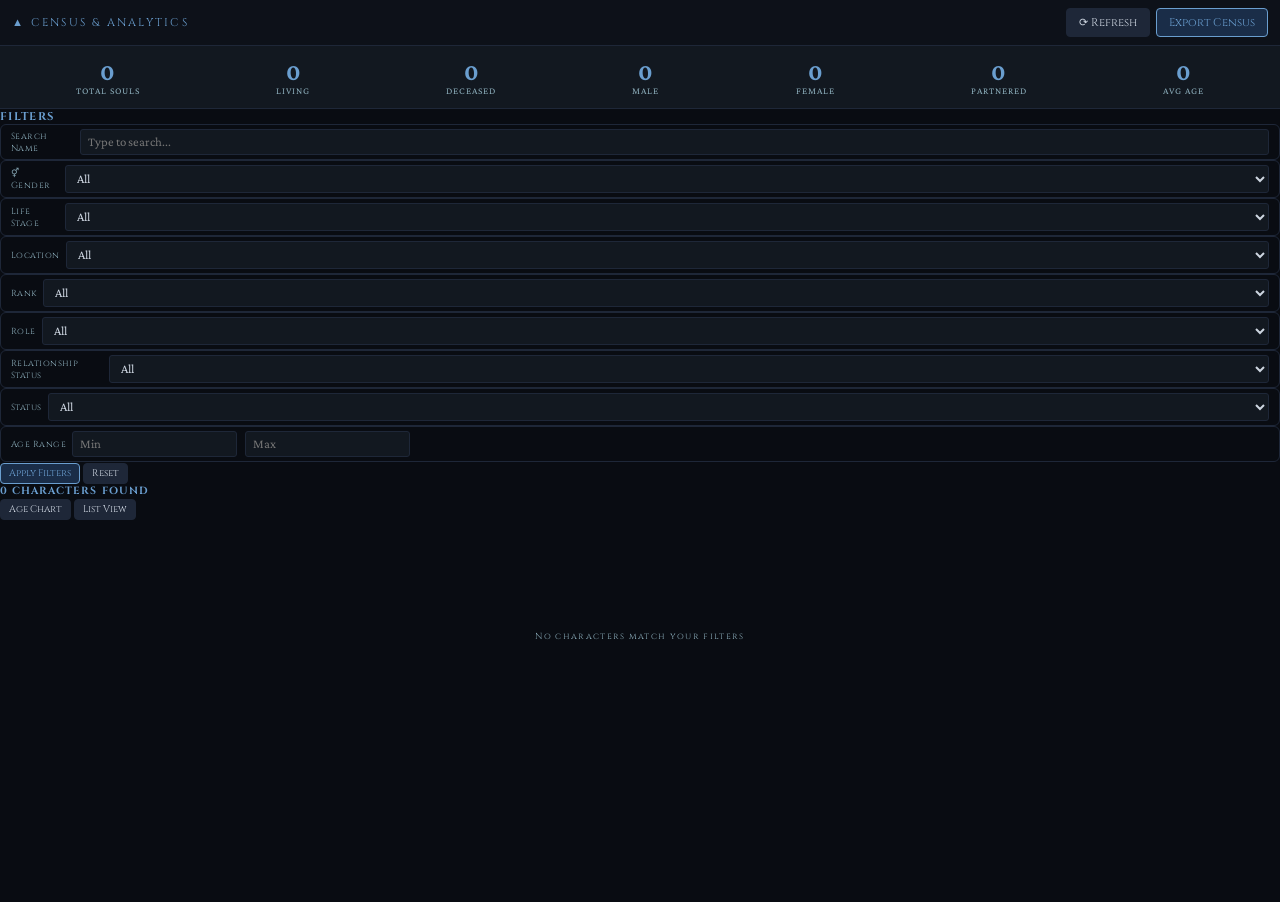
==== commit b2a305dd: "Add files via upload" ====
--- a/Census.html
+++ b/Census.html
@@ -7,288 +7,15 @@
   <link rel="preconnect" href="https://fonts.googleapis.com">
   <link href="https://fonts.googleapis.com/css2?family=Cinzel:wght@400;600;700;900&family=Crimson+Pro:ital,wght@0,300;0,400;0,600;1,300;1,400&display=swap" rel="stylesheet">
   <link rel="stylesheet" href="stillwaters.css">
-  <style>
-    .census-app {
-      display: flex;
-      flex-direction: column;
-      height: calc(100vh - 44px);
-      overflow: hidden;
-    }
-    
-    .toolbar {
-      padding: 16px 20px;
-      background: var(--bg2);
-      border-bottom: 1px solid var(--border);
-      display: flex;
-      flex-wrap: wrap;
-      gap: 12px;
-      align-items: center;
-      justify-content: space-between;
-    }
-    
-    .toolbar-left {
-      display: flex;
-      gap: 12px;
-      flex-wrap: wrap;
-      align-items: center;
-    }
-    
-    .stats-bar {
-      background: var(--bg3);
-      padding: 12px 20px;
-      border-bottom: 1px solid var(--border);
-      display: flex;
-      flex-wrap: wrap;
-      gap: 24px;
-      justify-content: space-around;
-    }
-    
-    .stat-pill {
-      text-align: center;
-    }
-    
-    .stat-pill .value {
-      font-size: 1.5rem;
-      font-weight: bold;
-      color: var(--accent);
-    }
-    
-    .stat-pill .label {
-      font-size: 0.6rem;
-      color: var(--dim);
-      text-transform: uppercase;
-      letter-spacing: 0.1em;
-    }
-    
-    .main-content {
-      display: flex;
-      flex: 1;
-      overflow: hidden;
-    }
-    
-    .filters-sidebar {
-      width: 280px;
-      background: var(--bg2);
-      border-right: 1px solid var(--border);
-      display: flex;
-      flex-direction: column;
-      overflow: hidden;
-    }
-    
-    .filters-header {
-      padding: 16px;
-      border-bottom: 1px solid var(--border);
-      background: var(--bg3);
-    }
-    
-    .filters-header h3 {
-      font-size: 0.7rem;
-      letter-spacing: 0.15em;
-      margin: 0 0 12px 0;
-    }
-    
-    .filter-group {
-      margin-bottom: 16px;
-    }
-    
-    .filter-group label {
-      display: block;
-      font-size: 0.65rem;
-      font-family: 'Cinzel', serif;
-      color: var(--accent);
-      margin-bottom: 6px;
-    }
-    
-    .filter-group select, .filter-group input {
-      width: 100%;
-      padding: 6px 8px;
-      background: var(--bg);
-      border: 1px solid var(--border);
-      color: var(--text);
-      border-radius: 4px;
-      font-size: 0.75rem;
-    }
-    
-    .filter-group .checkbox-group {
-      display: flex;
-      gap: 12px;
-      flex-wrap: wrap;
-    }
-    
-    .filter-group .checkbox-group label {
-      display: inline-flex;
-      align-items: center;
-      gap: 4px;
-      font-size: 0.7rem;
-      cursor: pointer;
-    }
-    
-    .filter-actions {
-      display: flex;
-      gap: 8px;
-      margin-top: 16px;
-    }
-    
-    .results-panel {
-      flex: 1;
-      display: flex;
-      flex-direction: column;
-      overflow: hidden;
-    }
-    
-    .results-header {
-      padding: 12px 20px;
-      background: var(--bg2);
-      border-bottom: 1px solid var(--border);
-      display: flex;
-      justify-content: space-between;
-      align-items: center;
-    }
-    
-    .results-header h4 {
-      margin: 0;
-      font-size: 0.75rem;
-    }
-    
-    .results-list {
-      flex: 1;
-      overflow-y: auto;
-      padding: 16px;
-    }
-    
-    .character-card {
-      background: var(--bg2);
-      border: 1px solid var(--border);
-      border-radius: 10px;
-      padding: 14px;
-      margin-bottom: 12px;
-      transition: all 0.2s;
-      cursor: pointer;
-    }
-    
-    .character-card:hover {
-      border-color: var(--accent);
-      background: var(--bg3);
-      transform: translateX(4px);
-    }
-    
-    .character-header {
-      display: flex;
-      justify-content: space-between;
-      align-items: center;
-      flex-wrap: wrap;
-      gap: 8px;
-      margin-bottom: 8px;
-    }
-    
-    .character-name {
-      font-family: 'Cinzel', serif;
-      font-size: 0.9rem;
-      font-weight: 600;
-      color: var(--accent);
-    }
-    
-    .character-name.deceased {
-      color: var(--deceased);
-      text-decoration: line-through;
-    }
-    
-    .character-badges {
-      display: flex;
-      gap: 6px;
-      flex-wrap: wrap;
-    }
-    
-    .badge {
-      font-size: 0.55rem;
-      padding: 2px 8px;
-      border-radius: 20px;
-      background: var(--bg);
-      border: 1px solid var(--border2);
-    }
-    
-    .badge.male { border-color: #4a7ab0; color: #4a7ab0; }
-    .badge.female { border-color: #c89880; color: #c89880; }
-    .badge.deceased { border-color: var(--deceased); color: var(--deceased); }
-    .badge.partnered { border-color: var(--success); color: var(--success); }
-    
-    .character-details {
-      font-size: 0.7rem;
-      color: var(--dim);
-      display: flex;
-      flex-wrap: wrap;
-      gap: 16px;
-      margin-top: 6px;
-    }
-    
-    .empty-state {
-      text-align: center;
-      padding: 60px 20px;
-      color: var(--dim);
-    }
-    
-    .chart-container {
-      background: var(--bg2);
-      border: 1px solid var(--border);
-      border-radius: 10px;
-      padding: 16px;
-      margin-bottom: 20px;
-    }
-    
-    .chart-title {
-      font-family: 'Cinzel', serif;
-      font-size: 0.7rem;
-      color: var(--accent);
-      margin-bottom: 12px;
-    }
-    
-    .age-bar {
-      display: flex;
-      align-items: center;
-      gap: 8px;
-      margin-bottom: 6px;
-    }
-    
-    .age-label {
-      width: 40px;
-      font-size: 0.65rem;
-    }
-    
-    .age-bar-fill {
-      height: 20px;
-      background: var(--accent);
-      border-radius: 3px;
-      transition: width 0.3s;
-    }
-    
-    .age-bar-count {
-      font-size: 0.6rem;
-      color: var(--dim);
-      width: 40px;
-    }
-    
-    @media (max-width: 768px) {
-      .main-content {
-        flex-direction: column;
-      }
-      .filters-sidebar {
-        width: 100%;
-        max-height: 300px;
-      }
-      .stats-bar {
-        flex-wrap: wrap;
-        gap: 12px;
-      }
-    }
-  </style>
+ 
 </head>
 <body>
 
 <div class="topbar">
-  <div class="title">📊 CENSUS & ANALYTICS</div>
+  <div class="title">▲ CENSUS & ANALYTICS</div>
   <div style="flex:1"></div>
   <button id="refreshBtn" class="tb-btn">⟳ Refresh</button>
-  <button id="exportCensusBtn" class="tb-btn primary">💾 Export Census</button>
+  <button id="exportCensusBtn" class="tb-btn primary">Export Census</button>
 </div>
 
 <div class="census-app">
@@ -297,10 +24,10 @@
   <div class="main-content">
     <div class="filters-sidebar">
       <div class="filters-header">
-        <h3>🔍 FILTERS</h3>
-        
-        <div class="filter-group">
-          <label>🔎 Search Name</label>
+        <h3>FILTERS</h3>
+        
+        <div class="filter-group">
+          <label>Search Name</label>
           <input type="text" id="searchName" placeholder="Type to search...">
         </div>
         
@@ -315,7 +42,7 @@
         </div>
         
         <div class="filter-group">
-          <label>📅 Life Stage</label>
+          <label>Life Stage</label>
           <select id="filterLifeStage">
             <option value="">All</option>
             <option value="child">Child (0-12)</option>
@@ -326,28 +53,28 @@
         </div>
         
         <div class="filter-group">
-          <label>📍 Location</label>
+          <label>Location</label>
           <select id="filterLocation">
             <option value="">All</option>
           </select>
         </div>
         
         <div class="filter-group">
-          <label>👑 Rank</label>
+          <label>Rank</label>
           <select id="filterRank">
             <option value="">All</option>
           </select>
         </div>
         
         <div class="filter-group">
-          <label>⚒️ Role</label>
+          <label>Role</label>
           <select id="filterRole">
             <option value="">All</option>
           </select>
         </div>
         
         <div class="filter-group">
-          <label>💕 Relationship Status</label>
+          <label>Relationship Status</label>
           <select id="filterRelationship">
             <option value="">All</option>
             <option value="single">Single</option>
@@ -357,7 +84,7 @@
         </div>
         
         <div class="filter-group">
-          <label>💀 Status</label>
+          <label>Status</label>
           <select id="filterStatus">
             <option value="">All</option>
             <option value="living">Living</option>
@@ -366,7 +93,7 @@
         </div>
         
         <div class="filter-group">
-          <label>📅 Age Range</label>
+          <label>Age Range</label>
           <div style="display: flex; gap: 8px;">
             <input type="number" id="minAge" placeholder="Min" style="width:50%;">
             <input type="number" id="maxAge" placeholder="Max" style="width:50%;">
@@ -384,8 +111,8 @@
       <div class="results-header">
         <h4 id="resultCount">0 characters found</h4>
         <div>
-          <button id="viewChartBtn" class="btn small">📊 Age Chart</button>
-          <button id="viewListBtn" class="btn small active">📋 List View</button>
+          <button id="viewChartBtn" class="btn small">Age Chart</button>
+          <button id="viewListBtn" class="btn small active">List View</button>
         </div>
       </div>
       <div class="results-list" id="resultsList"></div>
@@ -396,7 +123,7 @@
 <!-- Age Distribution Modal -->
 <div id="chartModal" class="modal" style="display:none;">
   <div class="modal-content" style="max-width: 500px;">
-    <h3>📊 Age Distribution</h3>
+    <h3>Age Distribution</h3>
     <div id="ageChart"></div>
     <div class="modal-buttons">
       <button id="closeChartBtn" class="btn">Close</button>
@@ -616,10 +343,10 @@
       const relStatus = getRelationshipStatus(char);
       
       let stageIcon = '';
-      if (stage === 'child') stageIcon = '🍼';
-      else if (stage === 'youth') stageIcon = '🌱';
-      else if (stage === 'adult') stageIcon = '⚔️';
-      else stageIcon = '🕯️';
+      if (stage === 'child') stageIcon = '◎';
+      else if (stage === 'youth') stageIcon = '◔';
+      else if (stage === 'adult') stageIcon = '◑';
+      else stageIcon = '◕';
       
       return `
         <div class="character-card" data-id="${char.id}">
@@ -627,16 +354,16 @@
             <span class="character-name ${char.isDeceased ? 'deceased' : ''}">${escapeHtml(char.name)} ${escapeHtml(char.surname || '')}</span>
             <div class="character-badges">
               ${char.gender === 'male' ? '<span class="badge male">♂ Male</span>' : char.gender === 'female' ? '<span class="badge female">♀ Female</span>' : '<span class="badge">⚥ Unknown</span>'}
-              ${char.isDeceased ? '<span class="badge deceased">💀 Deceased</span>' : `<span class="badge">${stageIcon} ${stage}</span>`}
-              ${relStatus === 'partnered' ? '<span class="badge partnered">❤️ Partnered</span>' : relStatus === 'widowed' ? '<span class="badge">💔 Widowed</span>' : ''}
+              ${char.isDeceased ? '<span class="badge deceased">† Deceased</span>' : `<span class="badge">${stageIcon} ${stage}</span>`}
+              ${relStatus === 'partnered' ? '<span class="badge partnered">♡ Partnered</span>' : relStatus === 'widowed' ? '<span class="badge">💔 Widowed</span>' : ''}
               ${activeRank ? `<span class="badge">${activeRank.symbol} ${activeRank.name}${activeRank.number ? ` #${activeRank.number}` : ''}</span>` : ''}
             </div>
           </div>
           <div class="character-details">
-            <span>📅 ${age} years</span>
-            <span>📍 ${currentLocation?.displayName || 'Unknown'}</span>
-            ${roleName ? `<span>⚒️ ${escapeHtml(roleName)}</span>` : ''}
-            ${char.birthYear ? `<span>🎂 Born ${char.birthYear}</span>` : ''}
+            <span>${age} years</span>
+            <span>${currentLocation?.displayName || 'Unknown'}</span>
+            ${roleName ? `<span>${escapeHtml(roleName)}</span>` : ''}
+            ${char.birthYear ? `<span>Born ${char.birthYear}</span>` : ''}
           </div>
         </div>
       `;
@@ -675,7 +402,7 @@
     
     container.innerHTML = `
       <div class="chart-container">
-        <div class="chart-title">📊 Age Distribution (${filteredCharacters.length} characters)</div>
+        <div class="chart-title">Age Distribution (${filteredCharacters.length} characters)</div>
         ${Object.entries(ageGroups).map(([group, count]) => `
           <div class="age-bar">
             <div class="age-label">${group}</div>
@@ -705,12 +432,12 @@
       </div>
       
       <div class="chart-container">
-        <div class="chart-title">💕 Relationship Status</div>
+        <div class="chart-title">♡ Relationship Status</div>
         <div style="display: flex; gap: 16px; margin-top: 12px;">
           ${['single', 'partnered', 'widowed'].map(status => {
             const count = filteredCharacters.filter(c => getRelationshipStatus(c) === status).length;
             const percent = filteredCharacters.length ? Math.round((count / filteredCharacters.length) * 100) : 0;
-            const icon = status === 'single' ? '💔' : status === 'partnered' ? '❤️' : '🕯️';
+            const icon = status === 'single' ? '♡' : status === 'partnered' ? '♡' : '◕';
             return `
               <div style="flex:1; text-align: center;">
                 <div style="font-size: 1.2rem; font-weight: bold; color: var(--accent);">${count}</div>
--- a/stillwaters.css
+++ b/stillwaters.css
@@ -1,5 +1,6 @@
 /* stillwaters.css - Shared Styles for All Still Waters Tools */
-/* Version 2.0 - Consolidated Common Elements */
+/* Version 3.0 - Consolidated & Enhanced */
+/* Includes all styles previously embedded in individual tool files */
 
 /* ============================================
    ROOT VARIABLES (Design System)
@@ -240,7 +241,7 @@
 /* ============================================
    MODALS
    ============================================ */
-.modal-overlay {
+.modal, .modal-overlay {
   display: none;
   position: fixed;
   inset: 0;
@@ -252,7 +253,11 @@
   overflow-y: auto;
 }
 
-.modal-box {
+.modal.active, .modal-overlay.active {
+  display: flex;
+}
+
+.modal-content, .modal-box {
   background: var(--modal-bg);
   border: 1px solid var(--modal-border);
   border-radius: 8px;
@@ -263,13 +268,20 @@
   padding: 20px;
 }
 
-.modal-title {
+.modal-content h3, .modal-title {
   font-family: 'Cinzel', serif;
   font-size: 0.65rem;
   letter-spacing: 0.18em;
   color: var(--accent);
   margin-bottom: 16px;
   text-transform: uppercase;
+}
+
+.modal-buttons {
+  display: flex;
+  gap: 12px;
+  justify-content: flex-end;
+  margin-top: 20px;
 }
 
 /* ============================================
@@ -366,8 +378,8 @@
   color: var(--dim);
 }
 
-.section-header.collapsed .arrow {
-  transform: rotate(-90deg);
+.section-header .arrow.expanded {
+  transform: rotate(90deg);
 }
 
 .section-content {
@@ -562,16 +574,19 @@
 /* ============================================
    EMPTY STATE
    ============================================ */
-.empty-msg {
+.empty-state, .empty-msg, .empty-selection {
   display: flex;
   align-items: center;
   justify-content: center;
-  height: 200px;
+  min-height: 200px;
   color: var(--dim);
   font-family: 'Cinzel', serif;
   font-size: 0.55rem;
   letter-spacing: 0.15em;
   text-align: center;
+  padding: 60px 20px;
+  flex-direction: column;
+  gap: 12px;
 }
 
 /* ============================================
@@ -626,6 +641,1276 @@
 .overflow-hidden { overflow: hidden; }
 
 /* ============================================
+   CENSUS & ANALYTICS SPECIFIC
+   ============================================ */
+.census-app {
+  display: flex;
+  flex-direction: column;
+  height: calc(100vh - 44px);
+  overflow: hidden;
+}
+
+.stats-bar {
+  background: var(--bg3);
+  padding: 12px 20px;
+  border-bottom: 1px solid var(--border);
+  display: flex;
+  flex-wrap: wrap;
+  gap: 24px;
+  justify-content: space-around;
+}
+
+.stat-pill {
+  text-align: center;
+}
+
+.stat-pill .value {
+  font-size: 1.5rem;
+  font-weight: bold;
+  color: var(--accent);
+}
+
+.stat-pill .label {
+  font-size: 0.6rem;
+  color: var(--dim);
+  text-transform: uppercase;
+  letter-spacing: 0.1em;
+}
+
+.results-panel {
+  flex: 1;
+  display: flex;
+  flex-direction: column;
+  overflow: hidden;
+}
+
+.results-list {
+  flex: 1;
+  overflow-y: auto;
+  padding: 16px;
+}
+
+.character-card {
+  background: var(--bg2);
+  border: 1px solid var(--border);
+  border-radius: 10px;
+  padding: 14px;
+  margin-bottom: 12px;
+  transition: all 0.2s;
+  cursor: pointer;
+}
+
+.character-card:hover {
+  border-color: var(--accent);
+  background: var(--bg3);
+  transform: translateX(4px);
+}
+
+.character-name {
+  font-family: 'Cinzel', serif;
+  font-size: 0.9rem;
+  font-weight: 600;
+  color: var(--accent);
+}
+
+.character-name.deceased {
+  color: var(--deceased);
+  text-decoration: line-through;
+}
+
+.character-badges {
+  display: flex;
+  gap: 6px;
+  flex-wrap: wrap;
+}
+
+.badge {
+  font-size: 0.55rem;
+  padding: 2px 8px;
+  border-radius: 20px;
+  background: var(--bg);
+  border: 1px solid var(--border2);
+}
+
+.badge.male { border-color: #4a7ab0; color: #4a7ab0; }
+.badge.female { border-color: #c89880; color: #c89880; }
+.badge.deceased { border-color: var(--deceased); color: var(--deceased); }
+.badge.partnered { border-color: var(--success); color: var(--success); }
+.badge.accent { border-color: var(--accent); color: var(--accent); }
+.badge.warning { border-color: var(--warn); color: var(--warn); }
+
+.character-details {
+  font-size: 0.7rem;
+  color: var(--dim);
+  display: flex;
+  flex-wrap: wrap;
+  gap: 16px;
+  margin-top: 6px;
+}
+
+/* ============================================
+   CHARACTER MANAGER SPECIFIC
+   ============================================ */
+.char-app {
+  display: flex;
+  height: calc(100vh - 44px);
+  overflow: hidden;
+}
+
+.sidebar {
+  width: 280px;
+  background: var(--bg2);
+  border-right: 1px solid var(--border);
+  display: flex;
+  flex-direction: column;
+  overflow: hidden;
+  flex-shrink: 0;
+  transition: transform 0.3s ease;
+}
+
+.sidebar-header {
+  padding: 12px 16px;
+  border-bottom: 1px solid var(--border);
+  background: var(--bg3);
+  display: flex;
+  justify-content: space-between;
+  align-items: center;
+  flex-shrink: 0;
+}
+
+.filter-container {
+  border-bottom: 1px solid var(--border);
+  flex-shrink: 0;
+}
+
+.filter-bar {
+  padding: 12px;
+  display: flex;
+  flex-direction: column;
+  gap: 10px;
+  overflow-y: auto;
+  transition: max-height 0.3s ease, padding 0.3s ease;
+}
+
+.filter-row-inline {
+  display: flex;
+  flex-wrap: wrap;
+  gap: 6px;
+  align-items: center;
+}
+
+.filter-row-inline label {
+  font-size: 0.6rem;
+  display: flex;
+  align-items: center;
+  gap: 4px;
+}
+
+.char-list {
+  flex: 1;
+  overflow-y: auto;
+  padding: 12px;
+  min-height: 0;
+}
+
+.char-item {
+  background: var(--bg);
+  border: 1px solid var(--border);
+  border-radius: 8px;
+  padding: 10px;
+  margin-bottom: 8px;
+  cursor: pointer;
+  transition: all 0.2s;
+}
+
+.char-item:hover, .char-item.selected {
+  border-color: var(--accent);
+  background: var(--bg3);
+}
+
+.char-name {
+  font-family: 'Cinzel', serif;
+  font-size: 0.85rem;
+  font-weight: 600;
+  color: var(--accent);
+  display: flex;
+  justify-content: space-between;
+  align-items: center;
+}
+
+.char-details {
+  font-size: 0.6rem;
+  color: var(--dim);
+  margin-top: 4px;
+  display: flex;
+  flex-wrap: wrap;
+  gap: 8px;
+}
+
+.main-panel {
+  flex: 1;
+  display: flex;
+  flex-direction: column;
+  overflow: hidden;
+  min-width: 0;
+}
+
+.panel-tabs {
+  display: flex;
+  border-bottom: 1px solid var(--border);
+  background: var(--bg2);
+  padding: 0 16px;
+  overflow-x: auto;
+  flex-shrink: 0;
+}
+
+.tab-btn {
+  padding: 10px 16px;
+  background: none;
+  border: none;
+  font-family: 'Cinzel', serif;
+  font-size: 0.65rem;
+  cursor: pointer;
+  color: var(--dim);
+  border-bottom: 2px solid transparent;
+  white-space: nowrap;
+}
+
+.tab-btn.active {
+  color: var(--accent);
+  border-bottom-color: var(--accent);
+}
+
+.panel-content {
+  flex: 1;
+  overflow-y: auto;
+  padding: 20px;
+}
+
+/* Family Cards */
+.family-card, .love-card, .friend-card, .relation-card, .profession-card {
+  background: var(--bg3);
+  border: 1px solid var(--border);
+  border-radius: 8px;
+  padding: 12px;
+  margin-bottom: 12px;
+  transition: all 0.2s;
+  cursor: pointer;
+}
+
+.family-card:hover, .love-card:hover, .friend-card:hover, .relation-card:hover, .profession-card:hover {
+  border-color: var(--accent);
+  background: var(--bg4);
+}
+
+.card-name {
+  font-family: 'Cinzel', serif;
+  font-size: 0.85rem;
+  font-weight: 600;
+  color: var(--accent);
+  cursor: pointer;
+  display: inline-block;
+}
+
+.card-name:hover {
+  text-decoration: underline;
+}
+
+.card-details {
+  font-size: 0.65rem;
+  color: var(--dim);
+  margin-top: 6px;
+  display: flex;
+  flex-wrap: wrap;
+  gap: 8px;
+  align-items: center;
+}
+
+/* Relationship Badges */
+.badge-ongoing { background: rgba(74,144,96,0.2); color: #4a9060; border: 1px solid #4a9060; }
+.badge-ended { background: rgba(139,64,64,0.2); color: #8b4040; border: 1px solid #8b4040; }
+.badge-widowed { background: rgba(143,94,94,0.2); color: #8f5e5e; border: 1px solid #8f5e5e; }
+
+/* Forms */
+.form-row {
+  display: grid;
+  grid-template-columns: 1fr 1fr;
+  gap: 12px;
+  margin-bottom: 12px;
+}
+
+.form-group {
+  margin-bottom: 12px;
+}
+
+.form-group label {
+  display: block;
+  font-size: 0.65rem;
+  font-family: 'Cinzel', serif;
+  color: var(--accent);
+  margin-bottom: 4px;
+}
+
+/* Rank Buttons */
+.rank-buttons {
+  display: flex;
+  flex-wrap: wrap;
+  gap: 8px;
+  margin-bottom: 12px;
+}
+
+.rank-btn {
+  padding: 4px 12px;
+  background: var(--bg);
+  border: 1px solid var(--border2);
+  border-radius: 20px;
+  font-size: 0.7rem;
+  cursor: pointer;
+}
+
+.assigned-rank {
+  background: var(--bg3);
+  padding: 8px;
+  border-radius: 4px;
+  margin-bottom: 8px;
+  display: flex;
+  justify-content: space-between;
+  align-items: center;
+  flex-wrap: wrap;
+  gap: 8px;
+}
+
+/* Info Grid */
+.info-grid {
+  display: grid;
+  grid-template-columns: 140px 1fr;
+  gap: 12px;
+  margin-bottom: 20px;
+}
+
+.info-label {
+  font-family: 'Cinzel', serif;
+  font-size: 0.65rem;
+  color: var(--accent);
+}
+
+/* Warning Badge */
+.warning-badge {
+  background: rgba(200,112,64,0.2);
+  border: 1px solid var(--warn);
+  border-radius: 4px;
+  padding: 8px 12px;
+  font-size: 0.7rem;
+  margin-bottom: 16px;
+}
+
+/* Searchable Select */
+.searchable-select-container {
+  position: relative;
+  width: 100%;
+}
+
+.searchable-select-input {
+  width: 100%;
+  padding: 6px 8px;
+  background: var(--bg);
+  border: 1px solid var(--border);
+  color: var(--text);
+  border-radius: 4px;
+  font-size: 0.8rem;
+}
+
+.searchable-select-dropdown {
+  position: absolute;
+  top: 100%;
+  left: 0;
+  right: 0;
+  background: var(--bg2);
+  border: 1px solid var(--border);
+  border-radius: 4px;
+  max-height: 200px;
+  overflow-y: auto;
+  z-index: 1000;
+  display: none;
+}
+
+/* Overview Tab */
+.overview-section {
+  margin-bottom: 20px;
+}
+
+.overview-header {
+  font-family: 'Cinzel', serif;
+  font-size: 0.7rem;
+  color: var(--accent);
+  padding: 8px 12px;
+  background: var(--bg3);
+  border-radius: 6px;
+  margin-bottom: 8px;
+  display: flex;
+  align-items: center;
+  gap: 8px;
+}
+
+.overview-row {
+  display: flex;
+  align-items: center;
+  gap: 12px;
+  padding: 8px 12px;
+  border-bottom: 1px solid var(--border2);
+  cursor: pointer;
+}
+
+.overview-row:hover {
+  background: var(--bg3);
+}
+
+.overview-color-bar {
+  width: 4px;
+  height: 24px;
+  border-radius: 2px;
+  flex-shrink: 0;
+}
+
+.color-parent { background: #4a7ab0; }
+.color-partner { background: #c89880; }
+.color-child { background: #6aac80; }
+.color-sibling { background: #a87898; }
+.color-friend { background: #9988cc; }
+
+/* Profession Styles */
+.profession-header {
+  display: flex;
+  justify-content: space-between;
+  align-items: center;
+  flex-wrap: wrap;
+  gap: 8px;
+  margin-bottom: 10px;
+}
+
+.profession-name {
+  font-family: 'Cinzel', serif;
+  font-size: 0.85rem;
+  font-weight: 600;
+  color: var(--accent);
+}
+
+.spec-tag {
+  padding: 3px 10px;
+  border-radius: 20px;
+  font-size: 0.6rem;
+  background: var(--bg2);
+  border: 1px solid var(--border2);
+  cursor: pointer;
+  transition: all 0.15s;
+}
+
+.spec-tag:hover, .spec-tag.selected {
+  border-color: var(--accent);
+  background: var(--accent-dim);
+  color: var(--accent);
+}
+
+.profession-notes {
+  font-size: 0.65rem;
+  color: var(--dim);
+  margin-top: 8px;
+  padding-top: 8px;
+  border-top: 1px solid var(--border2);
+}
+
+.master-badge {
+  background: rgba(106, 158, 206, 0.2);
+  border: 1px solid var(--accent);
+  color: var(--accent);
+  padding: 2px 8px;
+  border-radius: 20px;
+  font-size: 0.6rem;
+  display: inline-flex;
+  align-items: center;
+  gap: 4px;
+}
+
+.primary-star {
+  cursor: pointer;
+  font-size: 1rem;
+  transition: all 0.15s;
+}
+
+.primary-star:hover {
+  transform: scale(1.1);
+}
+
+.primary-star.active {
+  color: gold;
+  text-shadow: 0 0 4px rgba(255,215,0,0.5);
+}
+
+/* ============================================
+   LOCATIONS MANAGER SPECIFIC
+   ============================================ */
+.locations-app {
+  display: flex;
+  height: calc(100vh - 44px);
+  overflow: hidden;
+}
+
+.place-list {
+  flex: 1;
+  overflow-y: auto;
+  padding: 12px;
+}
+
+.tree-node {
+  margin-left: 0;
+  list-style: none;
+}
+
+.tree-item {
+  margin: 4px 0;
+}
+
+.tree-header {
+  display: flex;
+  align-items: center;
+  gap: 6px;
+  padding: 6px 8px;
+  cursor: pointer;
+  border-radius: 6px;
+  transition: background 0.15s;
+}
+
+.tree-header:hover {
+  background: var(--bg3);
+}
+
+.tree-header .toggle-icon {
+  width: 18px;
+  font-size: 0.7rem;
+  color: var(--dim);
+}
+
+.tree-header .capital-star {
+  color: gold;
+  font-size: 0.8rem;
+}
+
+.tree-header .place-name {
+  flex: 1;
+  font-size: 0.8rem;
+}
+
+.tree-header .id-hint {
+  font-size: 0.5rem;
+  color: var(--tmut);
+  font-family: monospace;
+}
+
+.tree-children {
+  margin-left: 24px;
+  overflow: hidden;
+}
+
+.tree-children.collapsed {
+  display: none;
+}
+
+/* ============================================
+   NAMES MANAGER SPECIFIC
+   ============================================ */
+.names-app {
+  display: flex;
+  height: calc(100vh - 44px);
+  overflow: hidden;
+}
+
+.country-list {
+  flex: 1;
+  overflow-y: auto;
+  padding: 12px;
+}
+
+.country-card {
+  background: var(--bg);
+  border: 1px solid var(--border);
+  border-radius: 8px;
+  margin-bottom: 12px;
+  overflow: hidden;
+}
+
+.country-header {
+  padding: 12px;
+  background: var(--bg3);
+  cursor: pointer;
+  display: flex;
+  justify-content: space-between;
+  align-items: center;
+  font-family: 'Cinzel', serif;
+  font-size: 0.8rem;
+}
+
+.country-content {
+  padding: 12px;
+  display: none;
+}
+
+.country-content.expanded {
+  display: block;
+}
+
+.name-section {
+  background: var(--bg2);
+  border: 1px solid var(--border);
+  border-radius: 12px;
+  margin-bottom: 24px;
+  overflow: hidden;
+}
+
+.section-title {
+  padding: 12px 16px;
+  background: var(--bg3);
+  font-family: 'Cinzel', serif;
+  font-size: 0.75rem;
+  border-bottom: 1px solid var(--border);
+  font-weight: 600;
+}
+
+.name-grid {
+  padding: 16px;
+  display: grid;
+  grid-template-columns: repeat(auto-fill, minmax(200px, 1fr));
+  gap: 8px;
+}
+
+.name-tag {
+  background: var(--bg);
+  border: 1px solid var(--border2);
+  border-radius: 20px;
+  padding: 4px 12px;
+  font-size: 0.75rem;
+  display: inline-flex;
+  align-items: center;
+  justify-content: space-between;
+  gap: 8px;
+  font-family: 'Crimson Pro', serif;
+}
+
+.name-tag button {
+  background: none;
+  border: none;
+  color: var(--danger-lt);
+  cursor: pointer;
+  font-size: 0.7rem;
+  padding: 0 4px;
+}
+
+.upload-area {
+  border: 2px dashed var(--border2);
+  border-radius: 8px;
+  padding: 20px;
+  text-align: center;
+  margin: 16px;
+  cursor: pointer;
+  transition: all 0.2s;
+  font-size: 0.7rem;
+}
+
+.upload-area:hover {
+  border-color: var(--accent);
+  background: var(--accent-dim);
+}
+
+.city-builder {
+  background: var(--bg2);
+  border: 1px solid var(--border);
+  border-radius: 12px;
+  padding: 20px;
+  margin-bottom: 24px;
+}
+
+.city-part {
+  display: flex;
+  gap: 12px;
+  margin-bottom: 16px;
+  flex-wrap: wrap;
+}
+
+.generated-list {
+  display: flex;
+  flex-wrap: wrap;
+  gap: 8px;
+  margin-top: 12px;
+}
+
+/* ============================================
+   RANK MANAGER SPECIFIC
+   ============================================ */
+.rank-container {
+  max-width: 1400px;
+  margin: 20px auto;
+  padding: 0 20px 40px;
+}
+
+.rank-grid {
+  display: grid;
+  grid-template-columns: repeat(auto-fill, minmax(380px, 1fr));
+  gap: 20px;
+}
+
+.rank-card {
+  background: var(--bg2);
+  border: 1px solid var(--border);
+  border-radius: 14px;
+  transition: all 0.2s;
+  overflow: hidden;
+}
+
+.rank-card:hover {
+  border-color: var(--accent);
+  box-shadow: 0 8px 20px rgba(0,0,0,0.3);
+}
+
+.rank-header {
+  padding: 16px 20px;
+  background: var(--bg3);
+  border-bottom: 1px solid var(--border);
+  display: flex;
+  justify-content: space-between;
+  align-items: center;
+  flex-wrap: wrap;
+  gap: 12px;
+}
+
+.rank-name-field {
+  flex: 2;
+  min-width: 160px;
+}
+
+.rank-name-field input {
+  font-family: 'Cinzel', serif;
+  font-size: 1rem;
+  font-weight: 600;
+  background: var(--bg);
+  border: 1px solid var(--border2);
+  padding: 8px 12px;
+  width: 100%;
+  border-radius: 6px;
+  color: var(--text);
+}
+
+.rank-priority {
+  width: 100px;
+}
+
+.rank-body {
+  padding: 18px 20px;
+  display: flex;
+  flex-direction: column;
+  gap: 18px;
+}
+
+.toggle-row {
+  display: flex;
+  align-items: center;
+  gap: 16px;
+  flex-wrap: wrap;
+}
+
+.toggle-label {
+  display: flex;
+  align-items: center;
+  gap: 10px;
+  font-family: 'Cinzel', serif;
+  font-size: 0.7rem;
+  letter-spacing: 0.05em;
+  color: var(--dim);
+}
+
+.symbol-selector {
+  display: flex;
+  align-items: center;
+  gap: 12px;
+  flex-wrap: wrap;
+}
+
+.symbol-dropdown {
+  background: var(--bg);
+  border: 1px solid var(--border2);
+  padding: 6px 10px;
+  font-size: 1.2rem;
+  font-family: monospace;
+  border-radius: 6px;
+  color: var(--accent);
+  cursor: pointer;
+  width: auto;
+}
+
+.symbol-preview {
+  font-size: 1.4rem;
+  background: var(--bg);
+  padding: 4px 12px;
+  border-radius: 8px;
+  border: 1px solid var(--border);
+  min-width: 60px;
+  text-align: center;
+}
+
+.location-assignment {
+  display: flex;
+  flex-direction: column;
+  gap: 12px;
+  padding-top: 8px;
+  border-top: 1px dashed var(--border);
+}
+
+/* ============================================
+   DIAGNOSTICS SPECIFIC
+   ============================================ */
+.diagnostics-app {
+  display: flex;
+  flex-direction: column;
+  height: calc(100vh - 44px);
+  overflow: hidden;
+}
+
+.diagnostic-list {
+  flex: 1;
+  overflow-y: auto;
+  padding: 12px;
+}
+
+.diagnostic-item {
+  padding: 12px;
+  margin-bottom: 8px;
+  background: var(--bg);
+  border: 1px solid var(--border);
+  border-radius: 8px;
+  cursor: pointer;
+  transition: all 0.2s;
+}
+
+.diagnostic-item:hover {
+  border-color: var(--accent);
+  background: var(--bg3);
+}
+
+.diagnostic-item.active {
+  border-color: var(--accent);
+  background: var(--accent-dim);
+}
+
+.diagnostic-name {
+  font-family: 'Cinzel', serif;
+  font-size: 0.8rem;
+  font-weight: 600;
+  color: var(--accent);
+}
+
+.diagnostic-status {
+  font-size: 0.65rem;
+  color: var(--dim);
+  margin-top: 4px;
+}
+
+.diagnostic-status.error {
+  color: var(--danger-lt);
+}
+
+.diagnostic-status.warning {
+  color: var(--warn);
+}
+
+.diagnostic-status.success {
+  color: var(--success);
+}
+
+.result-section {
+  background: var(--bg2);
+  border: 1px solid var(--border);
+  border-radius: 12px;
+  margin-bottom: 20px;
+  overflow: hidden;
+}
+
+.result-header {
+  padding: 12px 16px;
+  background: var(--bg3);
+  font-family: 'Cinzel', serif;
+  font-size: 0.7rem;
+  color: var(--accent);
+  border-bottom: 1px solid var(--border);
+  display: flex;
+  justify-content: space-between;
+  align-items: center;
+}
+
+.result-body {
+  padding: 16px;
+}
+
+.issue-item {
+  background: var(--bg);
+  border: 1px solid var(--border2);
+  border-radius: 6px;
+  padding: 12px;
+  margin-bottom: 8px;
+}
+
+.issue-item .title {
+  font-weight: bold;
+  color: var(--accent);
+  margin-bottom: 6px;
+}
+
+.issue-item .details {
+  font-size: 0.7rem;
+  color: var(--dim);
+  margin-bottom: 8px;
+}
+
+.code-block {
+  background: var(--bg);
+  border: 1px solid var(--border);
+  border-radius: 6px;
+  padding: 12px;
+  font-family: monospace;
+  font-size: 0.7rem;
+  white-space: pre-wrap;
+  max-height: 400px;
+  overflow-y: auto;
+}
+
+.merge-section {
+  background: var(--bg2);
+  border: 1px solid var(--border);
+  border-radius: 12px;
+  padding: 16px;
+  margin-bottom: 20px;
+}
+
+.file-input-area {
+  border: 2px dashed var(--border2);
+  border-radius: 8px;
+  padding: 20px;
+  text-align: center;
+  cursor: pointer;
+  transition: all 0.2s;
+  margin-bottom: 16px;
+}
+
+.file-input-area:hover {
+  border-color: var(--accent);
+  background: var(--accent-dim);
+}
+
+/* ============================================
+   TIMELINE SPECIFIC
+   ============================================ */
+.timeline-app {
+  display: flex;
+  flex-direction: column;
+  height: calc(100vh - 44px);
+  overflow: hidden;
+}
+
+.timeline-container {
+  flex: 1;
+  overflow-y: auto;
+  padding: 40px 20px;
+  position: relative;
+}
+
+.timeline-line {
+  position: relative;
+  padding-left: 30px;
+}
+
+.timeline-year {
+  position: relative;
+  margin-bottom: 30px;
+  border-left: 2px solid var(--accent);
+  padding-left: 25px;
+}
+
+.year-marker {
+  position: absolute;
+  left: -12px;
+  top: 0;
+  width: 22px;
+  height: 22px;
+  background: var(--accent);
+  border-radius: 50%;
+  display: flex;
+  align-items: center;
+  justify-content: center;
+  font-size: 0.6rem;
+  font-weight: bold;
+  cursor: pointer;
+  transition: transform 0.2s;
+  z-index: 10;
+}
+
+.year-marker:hover {
+  transform: scale(1.2);
+}
+
+.year-label {
+  font-family: 'Cinzel', serif;
+  font-size: 0.9rem;
+  font-weight: bold;
+  color: var(--accent);
+  margin-bottom: 12px;
+}
+
+.events-list {
+  display: flex;
+  flex-direction: column;
+  gap: 8px;
+}
+
+.event-item {
+  background: var(--bg2);
+  border: 1px solid var(--border);
+  border-radius: 8px;
+  padding: 10px 12px;
+  cursor: pointer;
+  transition: all 0.2s;
+}
+
+.event-item:hover {
+  border-color: var(--accent);
+  background: var(--bg3);
+  transform: translateX(4px);
+}
+
+.event-type {
+  display: inline-block;
+  font-size: 0.6rem;
+  padding: 2px 8px;
+  border-radius: 12px;
+  margin-right: 10px;
+}
+
+.event-type.birth { background: rgba(74,144,96,0.2); color: var(--success); border: 1px solid var(--success); }
+.event-type.death { background: rgba(139,64,64,0.2); color: var(--danger-lt); border: 1px solid var(--danger-lt); }
+.event-type.move { background: rgba(106,158,207,0.2); color: var(--accent); border: 1px solid var(--accent); }
+.event-type.relationship-start { background: rgba(200,152,128,0.2); color: var(--rank-consort); border: 1px solid var(--rank-consort); }
+.event-type.relationship-end { background: rgba(139,64,64,0.2); color: var(--danger-lt); border: 1px solid var(--danger-lt); }
+
+.event-title {
+  font-size: 0.8rem;
+  font-weight: 600;
+  color: var(--text);
+}
+
+.event-details {
+  font-size: 0.65rem;
+  color: var(--dim);
+  margin-top: 4px;
+}
+
+/* ============================================
+   FAMILY TREE SPECIFIC
+   ============================================ */
+.family-app {
+  display: flex;
+  height: calc(100vh - 44px);
+  overflow: hidden;
+}
+
+.tree-generation {
+  margin-bottom: 30px;
+}
+
+.generation-label {
+  font-family: 'Cinzel', serif;
+  font-size: 0.6rem;
+  color: var(--accent);
+  letter-spacing: 0.1em;
+  margin-bottom: 12px;
+  text-transform: uppercase;
+}
+
+.tree-row {
+  display: flex;
+  flex-wrap: wrap;
+  gap: 20px;
+  justify-content: center;
+  margin-bottom: 20px;
+}
+
+.family-card.central {
+  border-color: var(--accent);
+  background: var(--accent-dim);
+  box-shadow: 0 0 0 2px var(--accent);
+}
+
+.family-card.deceased {
+  opacity: 0.7;
+}
+
+.relation-badge {
+  font-size: 0.55rem;
+  background: var(--bg3);
+  padding: 2px 6px;
+  border-radius: 12px;
+  margin-top: 6px;
+  display: inline-block;
+  color: var(--tmut);
+}
+
+.relationship-path {
+  background: var(--bg);
+  border: 1px solid var(--border);
+  border-radius: 8px;
+  padding: 12px;
+  margin-bottom: 12px;
+}
+
+.relationship-path .path {
+  font-family: monospace;
+  font-size: 0.75rem;
+  margin-bottom: 8px;
+}
+
+.relationship-type {
+  color: var(--accent);
+  font-weight: bold;
+}
+
+.char-selector {
+  margin-bottom: 20px;
+}
+
+.char-selector select {
+  width: 100%;
+  padding: 8px 12px;
+  background: var(--bg);
+  border: 1px solid var(--border);
+  color: var(--text);
+  border-radius: 6px;
+  font-size: 0.8rem;
+}
+
+/* ============================================
+   LANDING PAGE SPECIFIC
+   ============================================ */
+.hero {
+  position: relative;
+  padding: 48px 20px 40px;
+  text-align: center;
+  border-bottom: 1px solid var(--border);
+  background: linear-gradient(180deg, rgba(9,12,18,0.96) 0%, var(--bg) 100%);
+}
+
+.hero h1 {
+  font-family: 'Cinzel', serif;
+  font-size: 2rem;
+  letter-spacing: 0.22em;
+  margin-bottom: 12px;
+  text-shadow: 0 0 12px rgba(106,158,207,0.25);
+}
+
+.hero .sub {
+  font-size: 0.75rem;
+  letter-spacing: 0.35em;
+  margin-bottom: 24px;
+}
+
+.hero .tagline {
+  font-size: 0.9rem;
+  font-style: italic;
+  max-width: 620px;
+  margin: 0 auto;
+  border-top: 1px dashed var(--border2);
+  padding-top: 20px;
+  display: inline-block;
+}
+
+.tools-grid {
+  max-width: 1400px;
+  margin: 0 auto;
+  padding: 48px 24px 56px;
+  display: grid;
+  grid-template-columns: repeat(auto-fill, minmax(340px, 1fr));
+  gap: 28px;
+}
+
+.tool-card {
+  background: var(--bg2);
+  border: 1px solid var(--border);
+  border-radius: 12px;
+  overflow: hidden;
+  transition: all 0.25s ease;
+  backdrop-filter: blur(2px);
+  cursor: pointer;
+  display: flex;
+  flex-direction: column;
+}
+
+.tool-card:hover {
+  transform: translateY(-4px);
+  border-color: var(--accent2);
+  box-shadow: 0 12px 28px rgba(0,0,0,0.4);
+  background: var(--bg3);
+}
+
+.card-header {
+  padding: 20px 24px 14px;
+  border-bottom: 1px solid var(--border);
+  background: var(--bg3);
+}
+
+.card-header h2 {
+  font-family: 'Cinzel', serif;
+  font-size: 0.9rem;
+  letter-spacing: 0.12em;
+  color: var(--accent);
+  text-transform: uppercase;
+  display: flex;
+  align-items: center;
+  gap: 12px;
+  margin: 0;
+}
+
+.card-header .icon {
+  font-size: 1.5rem;
+}
+
+.card-body {
+  padding: 20px 24px;
+  flex: 1;
+}
+
+.card-body p {
+  font-size: 0.85rem;
+  color: var(--tdim);
+  line-height: 1.5;
+  margin-bottom: 14px;
+}
+
+.badge-group {
+  display: flex;
+  flex-wrap: wrap;
+  gap: 8px;
+  margin-top: 12px;
+}
+
+.card-footer {
+  padding: 16px 24px 24px;
+  border-top: 1px solid var(--border);
+  display: flex;
+  justify-content: flex-end;
+}
+
+footer {
+  text-align: center;
+  padding: 28px 20px;
+  border-top: 1px solid var(--border);
+  font-family: 'Cinzel', serif;
+}
+
+/* ============================================
    MOBILE RESPONSIVENESS
    ============================================ */
 @media (max-width: 768px) {
@@ -642,7 +1927,7 @@
     font-size: 0.6rem;
   }
   
-  .modal-box {
+  .modal-content, .modal-box {
     width: 95%;
     padding: 15px;
   }
@@ -653,6 +1938,75 @@
   
   .filter-group {
     flex-wrap: wrap;
+  }
+  
+  /* App-specific mobile overrides */
+  .char-app, .locations-app, .names-app, .family-app {
+    flex-direction: column;
+    height: auto;
+  }
+  
+  .sidebar {
+    width: 100%;
+    max-height: 300px;
+  }
+  
+  .rank-grid {
+    grid-template-columns: 1fr;
+  }
+  
+  .tools-grid {
+    grid-template-columns: 1fr;
+    gap: 20px;
+    padding: 28px 18px;
+  }
+  
+  .hero h1 {
+    font-size: 1.4rem;
+    letter-spacing: 0.12em;
+  }
+  
+  .card-header h2 {
+    font-size: 0.85rem;
+  }
+  
+  .tree-row {
+    flex-direction: column;
+    align-items: center;
+  }
+  
+  .family-card {
+    width: 100%;
+    max-width: none;
+  }
+  
+  .form-row {
+    grid-template-columns: 1fr;
+  }
+  
+  .info-grid {
+    grid-template-columns: 1fr;
+    gap: 8px;
+  }
+  
+  .overview-row {
+    flex-direction: column;
+    align-items: flex-start;
+    gap: 4px;
+  }
+  
+  .timeline-container {
+    padding: 20px 10px;
+  }
+  
+  .timeline-year {
+    padding-left: 15px;
+  }
+  
+  .year-marker {
+    width: 18px;
+    height: 18px;
+    left: -8px;
   }
 }
 
@@ -677,4 +2031,16 @@
     flex-direction: column;
     align-items: stretch;
   }
+  
+  .hero {
+    padding: 32px 16px;
+  }
+  
+  .hero h1 {
+    font-size: 1.2rem;
+  }
+  
+  .name-grid {
+    grid-template-columns: repeat(auto-fill, minmax(150px, 1fr));
+  }
 }
